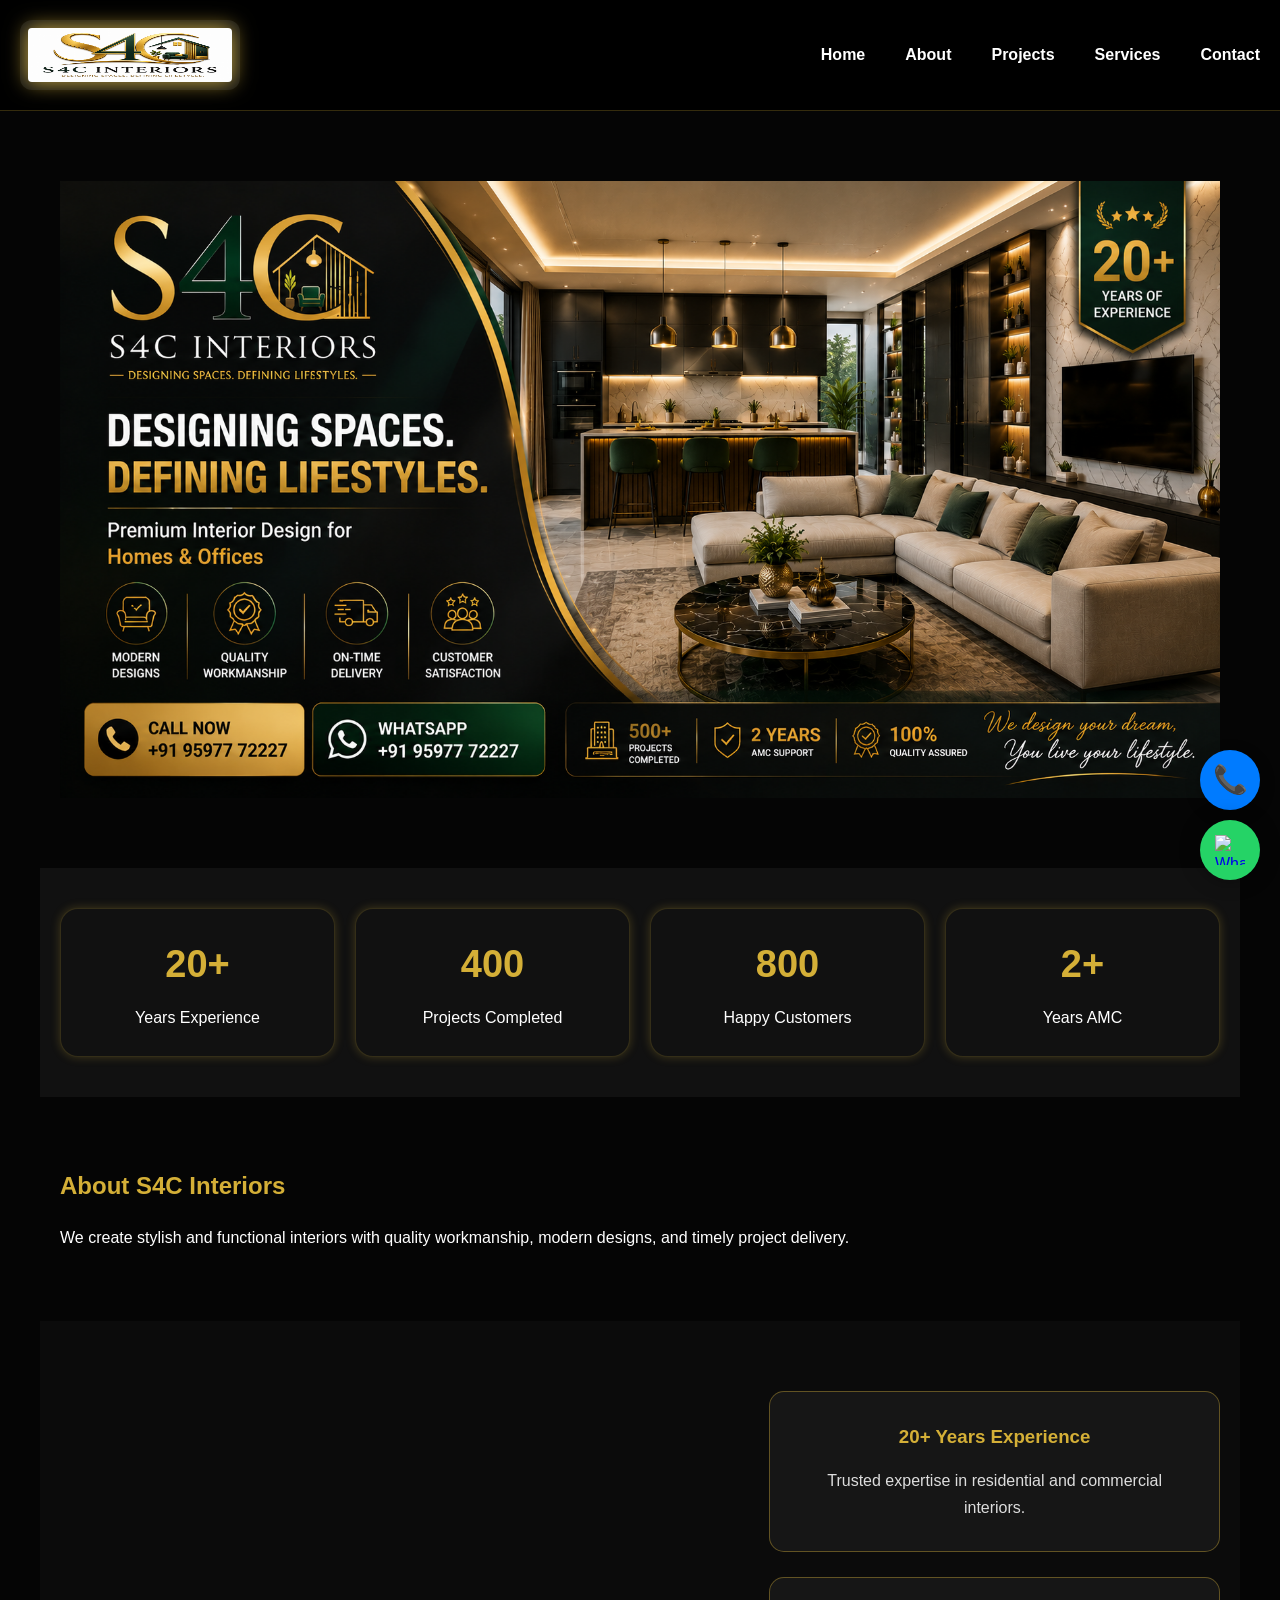
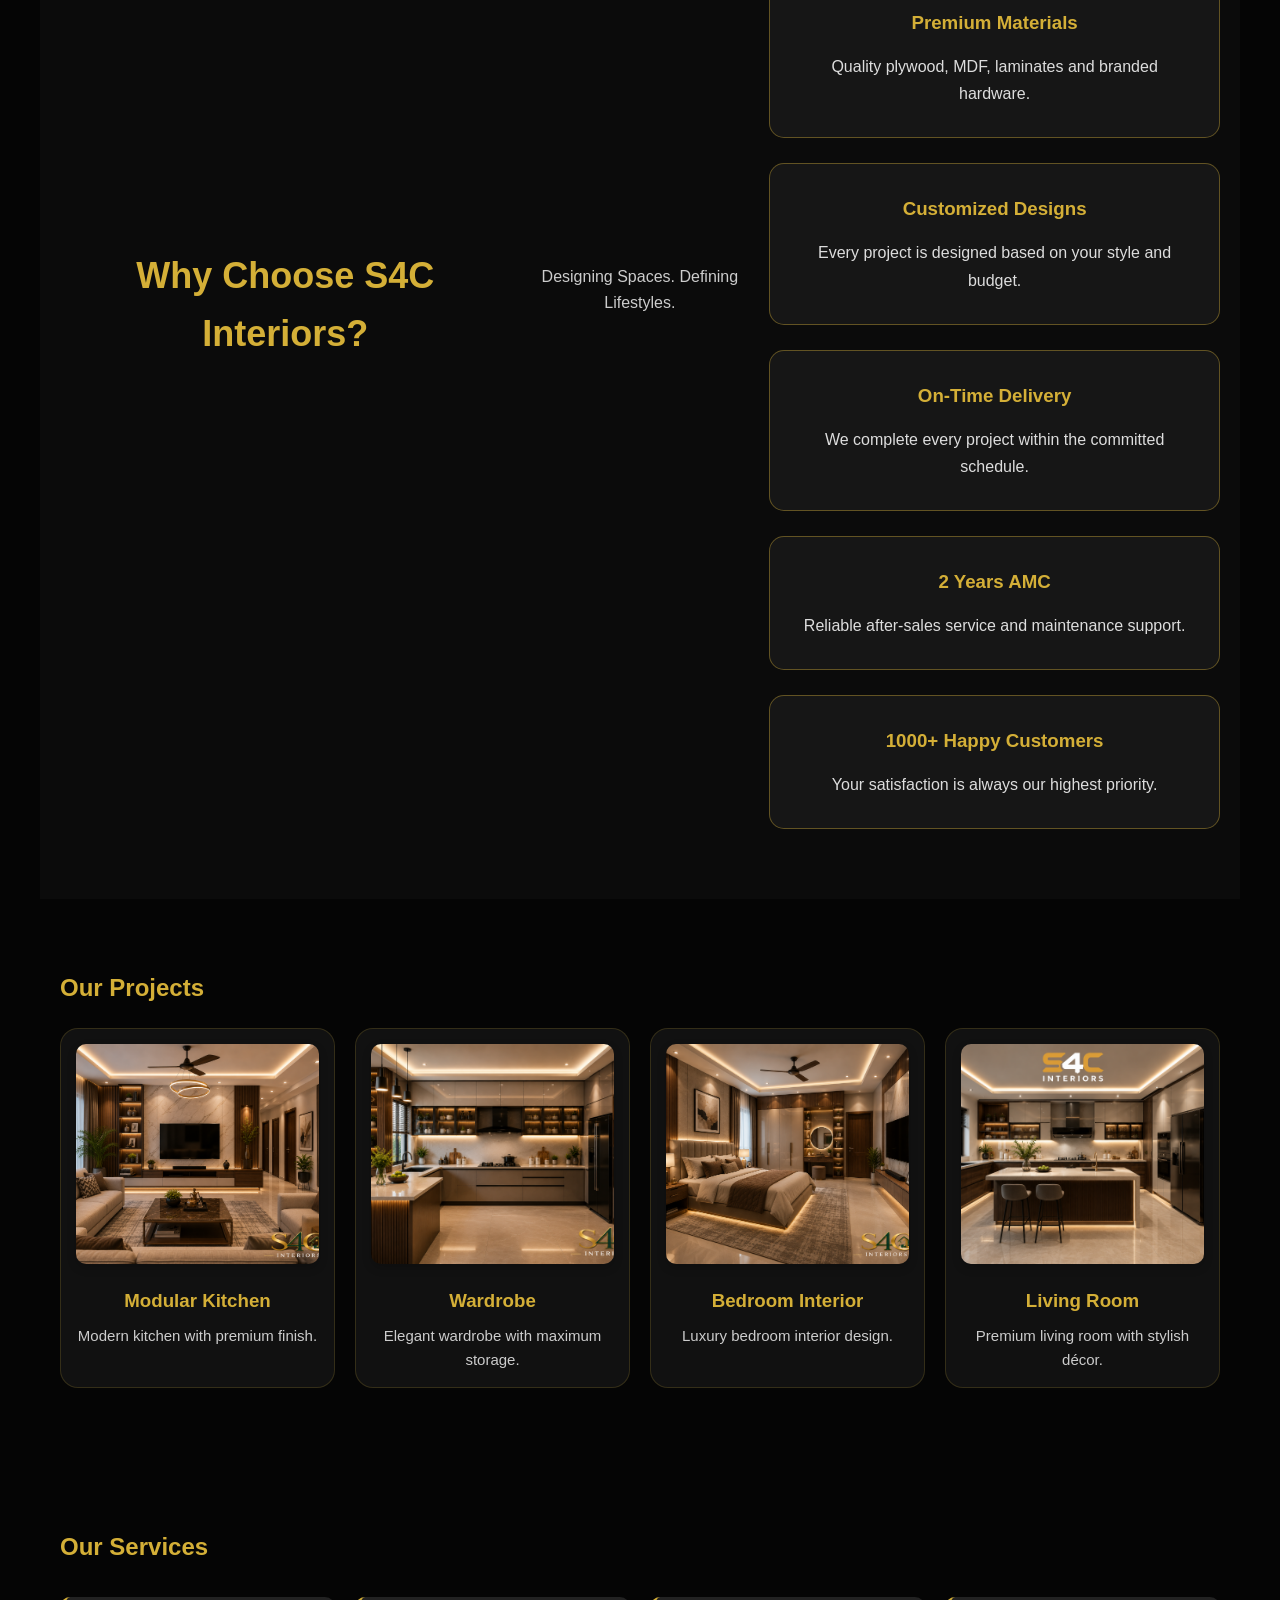
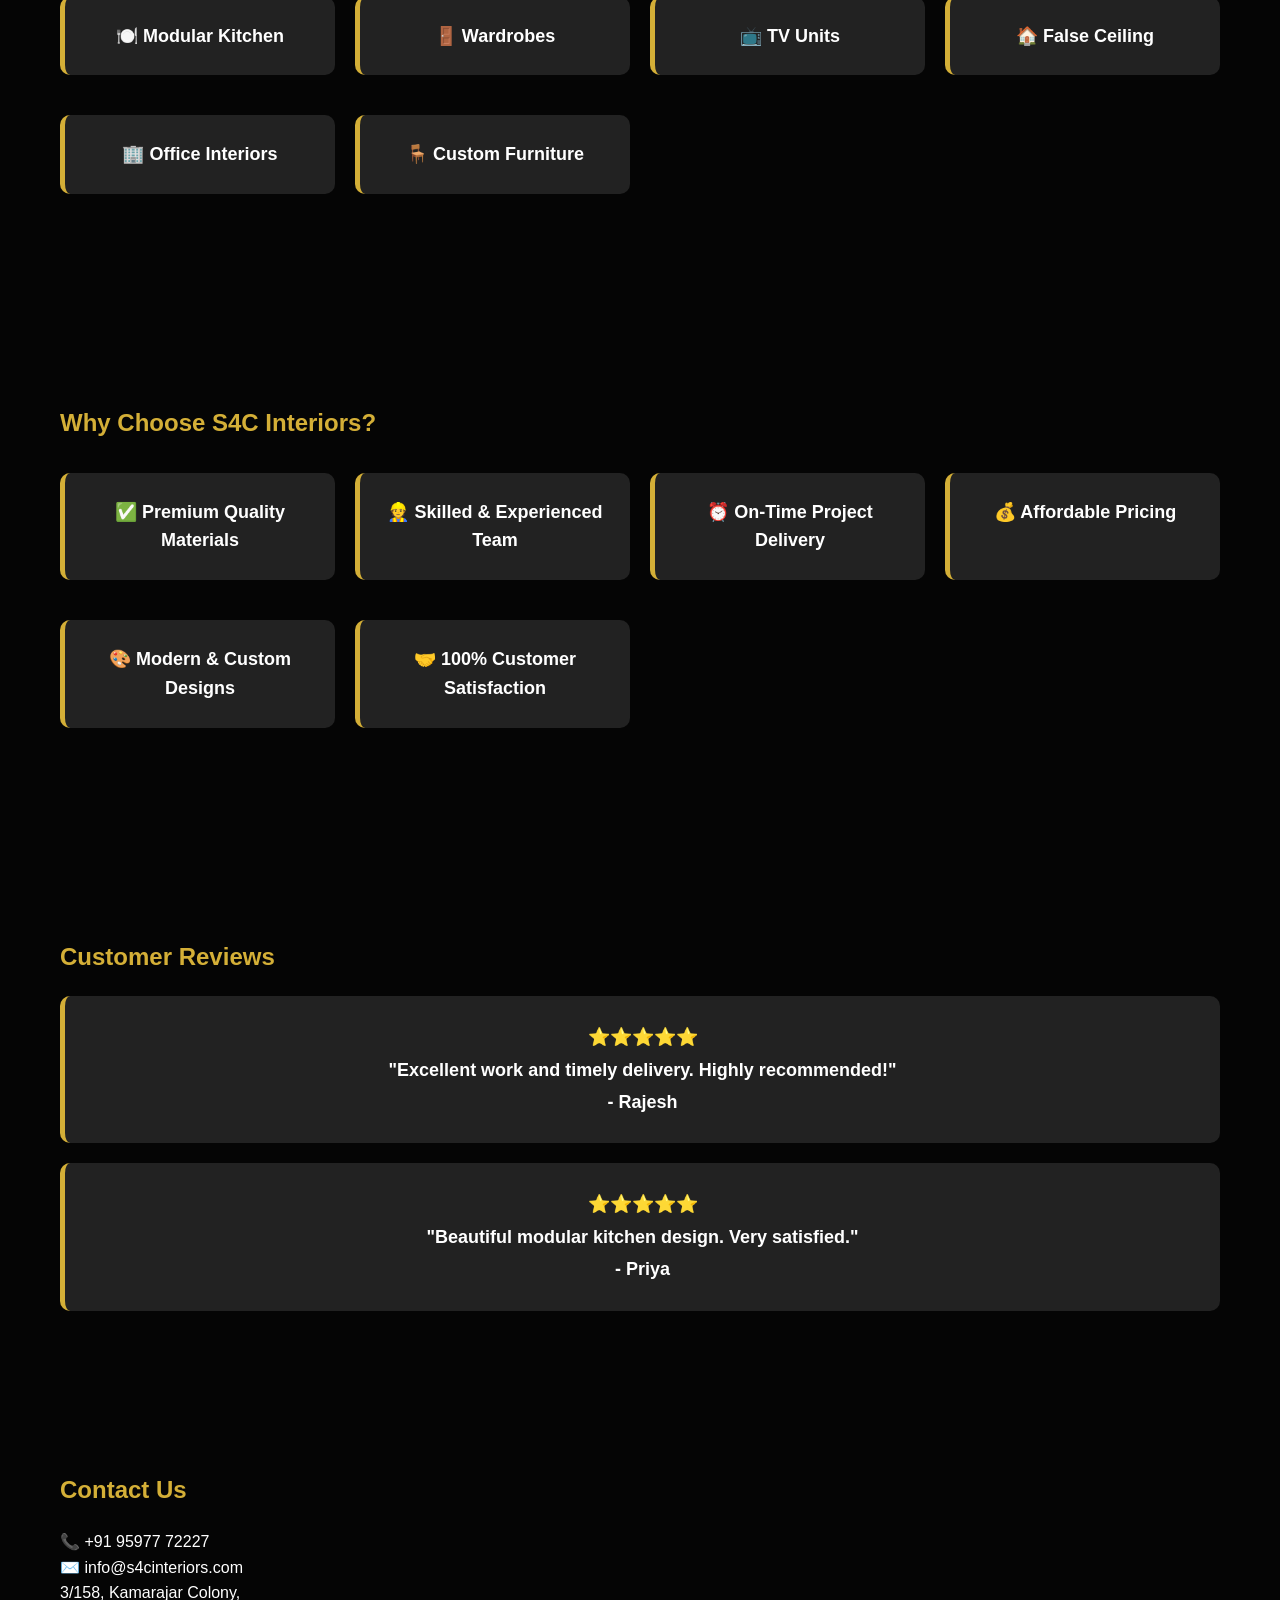
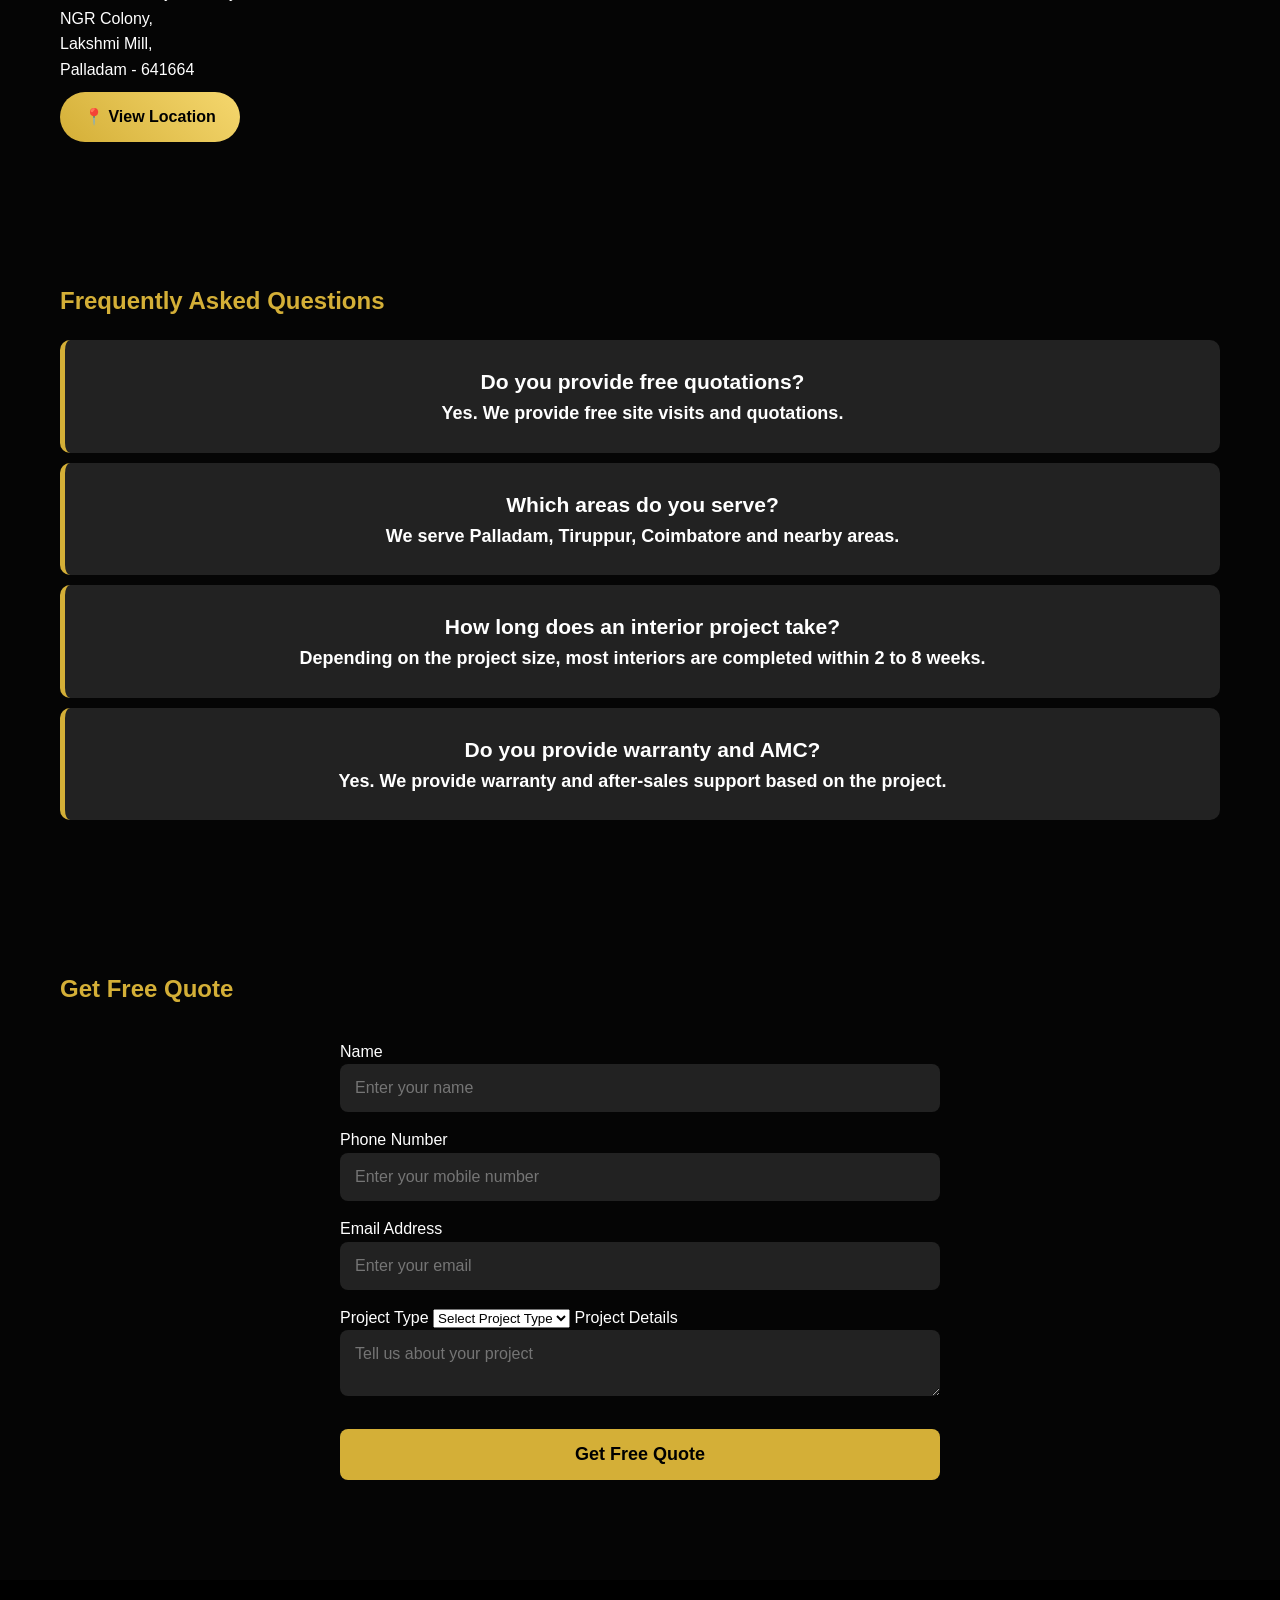
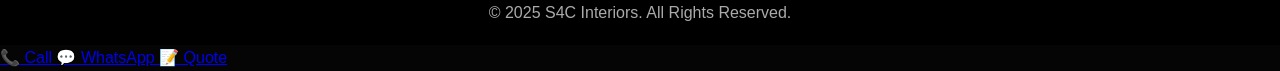
==== index.html @ fc5a58e4 "Update index.html" ====
<!DOCTYPE html>
<html lang="en">
<head>
  <meta charset="UTF-8">
  <meta name="viewport" content="width=device-width, initial-scale=1.0">
  <title>S4C Interiors</title>
  <link rel="stylesheet" href="style.css">
  <!-- Google tag (gtag.js) -->
<script async src="https://www.googletagmanager.com/gtag/js?id=G-32JSJ0N8DE"></script>
<script>
  window.dataLayer = window.dataLayer || [];
  function gtag(){dataLayer.push(arguments);}
  gtag('js', new Date());

  gtag('config', 'G-32JSJ0N8DE');
</script>
  <script type="application/ld+json">
{
  "@context": "https://schema.org",
  "@type": "LocalBusiness",
  "name": "S4C Interiors",
  "url": "https://s4cinteriors.com",
  "logo": "https://s4cinteriors.com/logo.png",
  "image": "https://s4cinteriors.com/logo.png",
  "telephone": "+91-9597772227",
  "email": "info@s4cinteriors.com",
  "address": {
    "@type": "PostalAddress",
    "streetAddress": "3/158, Kamarajar Colony, NGR Colony, Lakshmi Mill",
    "addressLocality": "Palladam",
    "postalCode": "641664",
    "addressCountry": "IN"
  },
  "areaServed": "Tamil Nadu",
  "priceRange": "₹₹"
}
  </script>
  <script type="application/ld+json">
{
  "@context":"https://schema.org",
  "@type":"FAQPage",
  "mainEntity":[
    {
      "@type":"Question",
      "name":"Do you provide free quotations?",
      "acceptedAnswer":{
        "@type":"Answer",
        "text":"Yes. We provide free site visits and quotations."
      }
    },
    {
      "@type":"Question",
      "name":"Which areas do you serve?",
      "acceptedAnswer":{
        "@type":"Answer",
        "text":"We serve Palladam, Tiruppur, Coimbatore and nearby areas."
      }
    },
    {
      "@type":"Question",
      "name":"How long does an interior project take?",
      "acceptedAnswer":{
        "@type":"Answer",
        "text":"Most interior projects are completed within 2 to 8 weeks depending on the scope."
      }
    },
    {
      "@type":"Question",
      "name":"Do you provide warranty and AMC?",
      "acceptedAnswer":{
        "@type":"Answer",
        "text":"Yes. We provide warranty and after-sales support based on the project."
      }
    }
  ]
}
  </script>
</head>

<body>
  <div id="loader">
    <img src="logo.png" alt="S4C Interiors Logo">
  </div>
  <header>
<div class="container">
    <img src="logo.png" alt="S4C Interiors Logo" class="logo">

    <div class="menu-toggle" onclick="toggleMenu()">
        ☰
    </div>

    <nav class="navbar">
        <a href="#home">Home</a>
        <a href="#about">About</a>
        <a href="#projects">Projects</a>
        <a href="#services">Services</a>
        <a href="#contact">Contact</a>
    </nav>
</div>
  </header>


<section class="hero-slider">

<div class="slides fade">
<img src="hero1.png" alt="Luxury Living Room">
</div>

<div class="slides fade">
<img src="hero2.png" alt="Modern Kitchen">
</div>

<div class="slides fade">
<img src="hero3.png" alt="Bedroom Interior">
</div>

<div class="slides fade">
<img src="hero4.png" alt="Office Interior">
</div>

</section>
  <section class="stats">

<div class="stat-box">
<h2 class="counter" data-target="20">0</h2>
<p>Years Experience</p>
</div>

<div class="stat-box">
<h2 class="counter" data-target="500">0</h2>
<p>Projects Completed</p>
</div>

<div class="stat-box">
<h2 class="counter" data-target="1000">0</h2>
<p>Happy Customers</p>
</div>

<div class="stat-box">
<h2 class="counter" data-target="2">0</h2>
<p>Years AMC</p>
</div>

</section>
<section id="about">
  <h2>About S4C Interiors</h2>

  <p>
    We create stylish and functional interiors with quality workmanship,
    modern designs, and timely project delivery.
  </p>
</section>
    <section class="why-choose">
    <div class="container">
        <h2>Why Choose S4C Interiors?</h2>
        <p class="subtitle">
            Designing Spaces. Defining Lifestyles.
        </p>

        <div class="features">

            <div class="feature-box">
                <h3>20+ Years Experience</h3>
                <p>Trusted expertise in residential and commercial interiors.</p>
            </div>

            <div class="feature-box">
                <h3>Premium Materials</h3>
                <p>Quality plywood, MDF, laminates and branded hardware.</p>
            </div>

            <div class="feature-box">
                <h3>Customized Designs</h3>
                <p>Every project is designed based on your style and budget.</p>
            </div>

            <div class="feature-box">
                <h3>On-Time Delivery</h3>
                <p>We complete every project within the committed schedule.</p>
            </div>

            <div class="feature-box">
                <h3>2 Years AMC</h3>
                <p>Reliable after-sales service and maintenance support.</p>
            </div>

            <div class="feature-box">
                <h3>1000+ Happy Customers</h3>
                <p>Your satisfaction is always our highest priority.</p>
            </div>

        </div>
    </div>
    </section>
  <section id="projects">
    <h2>Our Projects</h2>

    <div class="gallery">

        <div class="project-card">
            <img src="project1.png" alt="Modular Kitchen">
            <h3>Modular Kitchen</h3>
            <p>Modern kitchen with premium finish.</p>
        </div>

        <div class="project-card">
            <img src="project2.png" alt="Wardrobe">
            <h3>Wardrobe</h3>
            <p>Elegant wardrobe with maximum storage.</p>
        </div>

        <div class="project-card">
            <img src="project3.png" alt="Bedroom Interior">
            <h3>Bedroom Interior</h3>
            <p>Luxury bedroom interior design.</p>
        </div>

        <div class="project-card">
            <img src="project4.png" alt="Living Room">
            <h3>Living Room</h3>
            <p>Premium living room with stylish décor.</p>
        </div>

    </div>
</section>
  
<section id="services">
  <h2>Our Services</h2>

  <div class="services-grid">
    <div class="card">🍽️ Modular Kitchen</div>
    <div class="card">🚪 Wardrobes</div>
    <div class="card">📺 TV Units</div>
    <div class="card">🏠 False Ceiling</div>
    <div class="card">🏢 Office Interiors</div>
    <div class="card">🪑 Custom Furniture</div>
  </div>
</section>

  <section id="why-us">
<h2>Why Choose S4C Interiors?</h2>
  <div class="services-grid">
    <div class="card">✅ Premium Quality Materials</div>
    <div class="card">👷 Skilled & Experienced Team</div>
    <div class="card">⏰ On-Time Project Delivery</div>
    <div class="card">💰 Affordable Pricing</div>
    <div class="card">🎨 Modern & Custom Designs</div>
    <div class="card">🤝 100% Customer Satisfaction</div>
  </div>
</section>

<section id="reviews">
  <h2>Customer Reviews</h2>

  <div class="card">
    ⭐⭐⭐⭐⭐<br>
    "Excellent work and timely delivery. Highly recommended!"<br>
    <b>- Rajesh</b>
  </div>

  <div class="card">
    ⭐⭐⭐⭐⭐<br>
    "Beautiful modular kitchen design. Very satisfied."<br>
    <b>- Priya</b>
  </div>
</section>

<section id="contact">
  <h2>Contact Us</h2>

  <p>📞 +91 95977 72227</p>
  <p>✉️ info@s4cinteriors.com</p>
  <p>
    3/158, Kamarajar Colony,<br>
    NGR Colony,<br>
    Lakshmi Mill,<br>
    Palladam - 641664
  </p>
  <a href="https://maps.google.com/?q=3/158,Kamarajar Colony,NGR Colony,Lakshmi Mill,Palladam" class="btn">📍 View Location</a>
</section>
  <section id="faq">
    <h2>Frequently Asked Questions</h2>

    <div class="card">
        <h3>Do you provide free quotations?</h3>
        <p>Yes. We provide free site visits and quotations.</p>
    </div>

    <div class="card">
        <h3>Which areas do you serve?</h3>
        <p>We serve Palladam, Tiruppur, Coimbatore and nearby areas.</p>
    </div>

    <div class="card">
        <h3>How long does an interior project take?</h3>
        <p>Depending on the project size, most interiors are completed within 2 to 8 weeks.</p>
    </div>

    <div class="card">
        <h3>Do you provide warranty and AMC?</h3>
        <p>Yes. We provide warranty and after-sales support based on the project.</p>
    </div>
  </section>
<section id="quote">
    <h2>Get Free Quote</h2>
    <form id="quoteForm" action="https://formsubmit.co/info@s4cinteriors.com" method="POST" class="contact-form">
        <label for="name">Name</label>
<input type="text" id="name" name="Your Name"
placeholder="Enter your name" required>

<label for="phone">Phone Number</label>
<input type="tel" id="phone" name="Mobile Number"
placeholder="Enter your mobile number" required>
<label for="email">Email Address</label>
<input type="email" id="email" name="Email Address"
placeholder="Enter your email">

<label for="project">Project Type</label>
<select id="project" name="Project Type" required>
    <option value="">Select Project Type</option>
    <option>Modular Kitchen</option>
    <option>Bedroom Interior</option>
    <option>Living Room</option>
    <option>Wardrobe</option>
    <option>Office Interior</option>
    <option>Full Home Interior</option>
</select>

<label for="message">Project Details</label>
<textarea id="message"
name="Message"
placeholder="Tell us about your project"
required></textarea>

        <button type="submit" class="btn">Get Free Quote</button>
    <p id="successMsg" style="display:none;color:#4CAF50;font-weight:bold;margin-top:15px;">
✅ Thank you! Your enquiry has been sent successfully.
    </p>  
<input type="hidden" name="_subject" value="New Quote Request from S4C Interiors Website">
<input type="hidden" name="_captcha" value="false">
<input type="hidden" name="_template" value="table">
      <input type="hidden" name="_next" value="https://s4cinteriors.com/?success=true#quote">
   </form>
</section>
<footer>
  <p>© 2025 S4C Interiors. All Rights Reserved.</p>
</footer>
<a href="tel:+919597772227" class="call-float" aria-label="Call S4C Interiors">
    📞
</a>
  <!-- WhatsApp Floating Button -->
<a href="https://wa.me/919597772227" class="whatsapp-float" target="_blank">
    <img src="https://cdn.jsdelivr.net/gh/simple-icons/simple-icons/icons/whatsapp.svg" width="28" height="28" alt="WhatsApp">
</a>

<!-- Scroll To Top -->
<button id="topBtn" onclick="topFunction()">↑</button>

<script>
window.onscroll = function () {
    const btn = document.getElementById("topBtn");
    if (document.body.scrollTop > 300 || document.documentElement.scrollTop > 300) {
        btn.style.display = "block";
    } else {
        btn.style.display = "none";
    }
};

function topFunction() {
    window.scrollTo({
        top: 0,
        behavior: "smooth"
    });
}
</script>
  <div class="bottom-bar">

  <a href="tel:+919597772227" class="call-btn">
    📞 Call
  </a>

  <a href="https://wa.me/919597772227" target="_blank" class="wa-btn">
    💬 WhatsApp
  </a>

  <a href="#quote" class="quote-btn">
    📝 Quote
  </a>

  </div>
<script src="script.js"></script>
</body>
</html>
---- style.css ----
*{
    margin:0;
    padding:0;
    box-sizing:border-box;
    font-family:Arial,sans-serif;
}

body{
    background:#111;
    color:#fff;
    line-height:1.6;
}

header{
    background:#000;
    padding:20px;
    position:sticky;
    top:0;
}

.container{
    display:flex;
    justify-content:space-between;
    align-items:center;
}

nav a{
    color:#d4af37;
    text-decoration:none;
    margin-left:20px;
    font-weight:bold;
}

.hero{
    text-align:center;
    padding:100px 20px;
    background:linear-gradient(rgba(0,0,0,.7),rgba(0,0,0,.7));
}

.hero h2{
    font-size:48px;
    color:#d4af37;
}

.hero p{
    margin:20px 0;
    font-size:20px;
}

.hero a{
    display:inline-block;
    background:#d4af37;
    color:#000;
    padding:12px 24px;
    margin:10px;
    border-radius:6px;
    text-decoration:none;
    font-weight:bold;
}

section{
    padding:60px 20px;
    max-width:1200px;
    margin:auto;
}

section h2{
    color:#d4af37;
    margin-bottom:20px;
}

footer{
    background:#000;
    color:#aaa;
    text-align:center;
    padding:20px;
}
.gallery{
    display:grid;
    grid-template-columns:repeat(auto-fit,minmax(250px,1fr));
    gap:20px;
    margin-top:20px;
}

.gallery img{
    width:100%;
    height:220px;
    object-fit:cover;
    border-radius:12px;
    box-shadow:0 4px 10px rgba(0,0,0,.2);
    transition:0.3s;
}

.gallery img:hover{
    transform:scale(1.05);
}
.logo{
    width:220px;
    height:auto;
    }
.gallery img{
    width:100%;
    height:250px;
    object-fit:cover;
    border-radius:12px;
}
.card{
    background:#222;
    color:#fff;
    padding:20px;
    margin:10px 0;
    border-left:4px solid gold;
    border-radius:8px;
}
.hero-banner{
    width:100%;
    max-height:500px;
    object-fit:cover;
    border-radius:15px;
    margin-bottom:30px;
    box-shadow:0 8px 25px rgba(0,0,0,0.4);
}
.services-grid{
    display:grid;
    grid-template-columns:repeat(auto-fit,minmax(250px,1fr));
    gap:20px;
    margin-top:20px;
}

.card{
    background:#222;
    color:#fff;
    padding:25px;
    border-radius:10px;
    border-left:5px solid #d4af37;
    text-align:center;
    font-size:18px;
    font-weight:bold;
    transition:0.3s;
}

.card:hover{
    background:#d4af37;
    color:#000;
    transform:translateY(-5px);
}
#why-us,
#reviews{
    margin-top:60px;
}

#reviews .card{
    margin-bottom:20px;
    line-height:1.8;
    }
.btn{
    display:inline-block;
    background:#d4af37;
    color:#000;
    padding:12px 24px;
    text-decoration:none;
    border-radius:6px;
    font-weight:bold;
    margin-top:10px;
}

.btn:hover{
    background:#f1c75b;
    }
.project-card{
    background:#222;
    border-radius:12px;
    overflow:hidden;
    text-align:center;
    padding:15px;
    color:#fff;
    transition:0.3s;
}

.project-card:hover{
    transform:translateY(-5px);
}

.project-card img{
    width:100%;
    height:220px;
    object-fit:cover;
    border-radius:10px;
}

.project-card h3{
    color:#d4af37;
    margin:15px 0 8px;
}

.project-card p{
    color:#ccc;
    font-size:15px;
    }
.menu-toggle{
    display:none;
    font-size:30px;
    color:#d4af37;
    cursor:pointer;
}

.navbar{
    display:flex;
    gap:20px;
}

@media (max-width:768px){

    .menu-toggle{
        display:block;
    }

    .navbar{
        display:none;
        flex-direction:column;
        position:absolute;
        top:80px;
        right:20px;
        background:#111;
        padding:15px;
        border-radius:10px;
        width:200px;
    }

    .navbar.active{
        display:flex;
    }

    .navbar a{
        margin:10px 0;
    }
    }
.whatsapp-float{
    position:fixed;
    bottom:20px;
    right:20px;
    width:60px;
    height:60px;
    background:#25D366;
    border-radius:50%;
    display:flex;
    justify-content:center;
    align-items:center;
    box-shadow:0 4px 12px rgba(0,0,0,.4);
    z-index:9999;
    transition:.3s;
}

.whatsapp-float img{
    width:30px;
    height:30px;
    display:block;
}

.whatsapp-float:hover{
    transform:scale(1.1);
    }
.contact-form{
    max-width:600px;
    margin:30px auto;
}

.contact-form input,
.contact-form textarea{
    width:100%;
    padding:15px;
    margin-bottom:15px;
    border:none;
    border-radius:8px;
    background:#222;
    color:#fff;
    font-size:16px;
}

.contact-form input:focus,
.contact-form textarea:focus{
    outline:2px solid #d4af37;
}

.contact-form button{
    width:100%;
    padding:15px;
    background:#d4af37;
    color:#000;
    border:none;
    border-radius:8px;
    font-size:18px;
    font-weight:bold;
    cursor:pointer;
    margin-top:10px;
}
.hero-slider{
width:100%;
overflow:hidden;
position:relative;
}

.slides{
display:none;
}

.slides img{
width:100%;
height:auto;
display:block;
}

.fade{
animation:fade 1s;
}

@keyframes fade{
from{opacity:.4;}
to{opacity:1;}
    }
.stats{
display:grid;
grid-template-columns:repeat(auto-fit,minmax(150px,1fr));
gap:20px;
padding:40px 20px;
background:#111;
text-align:center;
}

.stat-box{
background:#1b1b1b;
padding:25px;
border-radius:12px;
box-shadow:0 0 10px rgba(212,175,55,.25);
}

.stat-box h2{
color:#d4af37;
font-size:38px;
margin:0;
}

.stat-box p{
color:#fff;
margin-top:10px;
font-size:16px;
}
/* ===== S4C PREMIUM V2 ===== */

:root{
  --gold:#d4af37;
  --gold2:#f5d76e;
  --dark:#050505;
  --card:#111111;
  --text:#ffffff;
}

html{
  scroll-behavior:smooth;
}

body{
  background:var(--dark);
  color:var(--text);
  overflow-x:hidden;
}

/* Header */

header{
  position:sticky;
  top:0;
  z-index:1000;
  background:rgba(0,0,0,.85);
  backdrop-filter:blur(12px);
  border-bottom:1px solid rgba(212,175,55,.25);
}

/* Logo */

.logo{
  height:70px;
  padding:8px;
  border-radius:12px;
  background:rgba(255,255,255,.08);
  filter:drop-shadow(0 0 10px rgba(212,175,55,.9));
  transition:.3s;
}

.logo:hover{
  transform:scale(1.05);
}

/* Navigation */

.navbar a{
  color:#fff;
  transition:.3s;
}

.navbar a:hover{
  color:var(--gold);
}

/* Sections */

section{
  padding:70px 20px;
}

/* Cards */

.stat-box,
.service-card,
.project-card{
  background:var(--card);
  border:1px solid rgba(212,175,55,.18);
  border-radius:18px;
  transition:.35s;
}

.stat-box:hover,
.service-card:hover,
.project-card:hover{
  transform:translateY(-8px);
  box-shadow:0 0 25px rgba(212,175,55,.35);
}

/* Buttons */

.btn{
  background:linear-gradient(45deg,var(--gold),var(--gold2));
  color:#000;
  border-radius:30px;
  font-weight:bold;
  transition:.3s;
}

.btn:hover{
  transform:scale(1.05);
}
/* WhatsApp Button */
.whatsapp-float{
position:fixed;
right:20px;
bottom:20px;
width:60px;
height:60px;
background:#25D366;
border-radius:50%;
display:flex;
align-items:center;
justify-content:center;
box-shadow:0 0 20px rgba(0,0,0,.4);
z-index:9999;
transition:.3s;
}

.whatsapp-float:hover{
transform:scale(1.1);
}

/* Scroll Button */
#topBtn{
display:none;
position:fixed;
left:20px;
bottom:20px;
width:50px;
height:50px;
border:none;
border-radius:50%;
background:#d4af37;
color:#000;
font-size:22px;
cursor:pointer;
z-index:9999;
}
/* Loading Screen */
#loader{
position:fixed;
top:0;
left:0;
width:100%;
height:100%;
background:#000;
display:flex;
justify-content:center;
align-items:center;
z-index:99999;
transition:opacity .8s ease;
}

#loader img{
width:220px;
animation:pulse 1.5s infinite;
}

@keyframes pulse{
0%{transform:scale(1);}
50%{transform:scale(1.08);}
100%{transform:scale(1);}
}

.loader-hide{
opacity:0;
visibility:hidden;
}
.why-choose{
    background:#0b0b0b;
    padding:70px 20px;
    color:#fff;
    text-align:center;
}

.why-choose h2{
    color:#d4af37;
    font-size:36px;
    margin-bottom:10px;
}

.subtitle{
    color:#ccc;
    margin-bottom:40px;
}

.features{
    display:grid;
    grid-template-columns:repeat(auto-fit,minmax(250px,1fr));
    gap:25px;
}

.feature-box{
    background:#161616;
    border:1px solid rgba(212,175,55,.4);
    border-radius:15px;
    padding:30px;
    transition:.3s;
}

.feature-box:hover{
    transform:translateY(-8px);
    border-color:#d4af37;
    box-shadow:0 0 20px rgba(212,175,55,.4);
}

.feature-box h3{
    color:#d4af37;
    margin-bottom:15px;
}

.feature-box p{
    color:#ddd;
    line-height:1.7;
}
/* Floating Call Button */
.call-float{
    position:fixed;
    right:20px;
    bottom:90px; /* WhatsApp button-க்கு மேலே */
    width:60px;
    height:60px;
    background:#007bff;
    color:#fff;
    border-radius:50%;
    display:flex;
    align-items:center;
    justify-content:center;
    text-decoration:none;
    font-size:28px;
    box-shadow:0 4px 15px rgba(0,0,0,.3);
    z-index:9999;
    transition:.3s;
}

.call-float:hover{
    transform:scale(1.1);
}
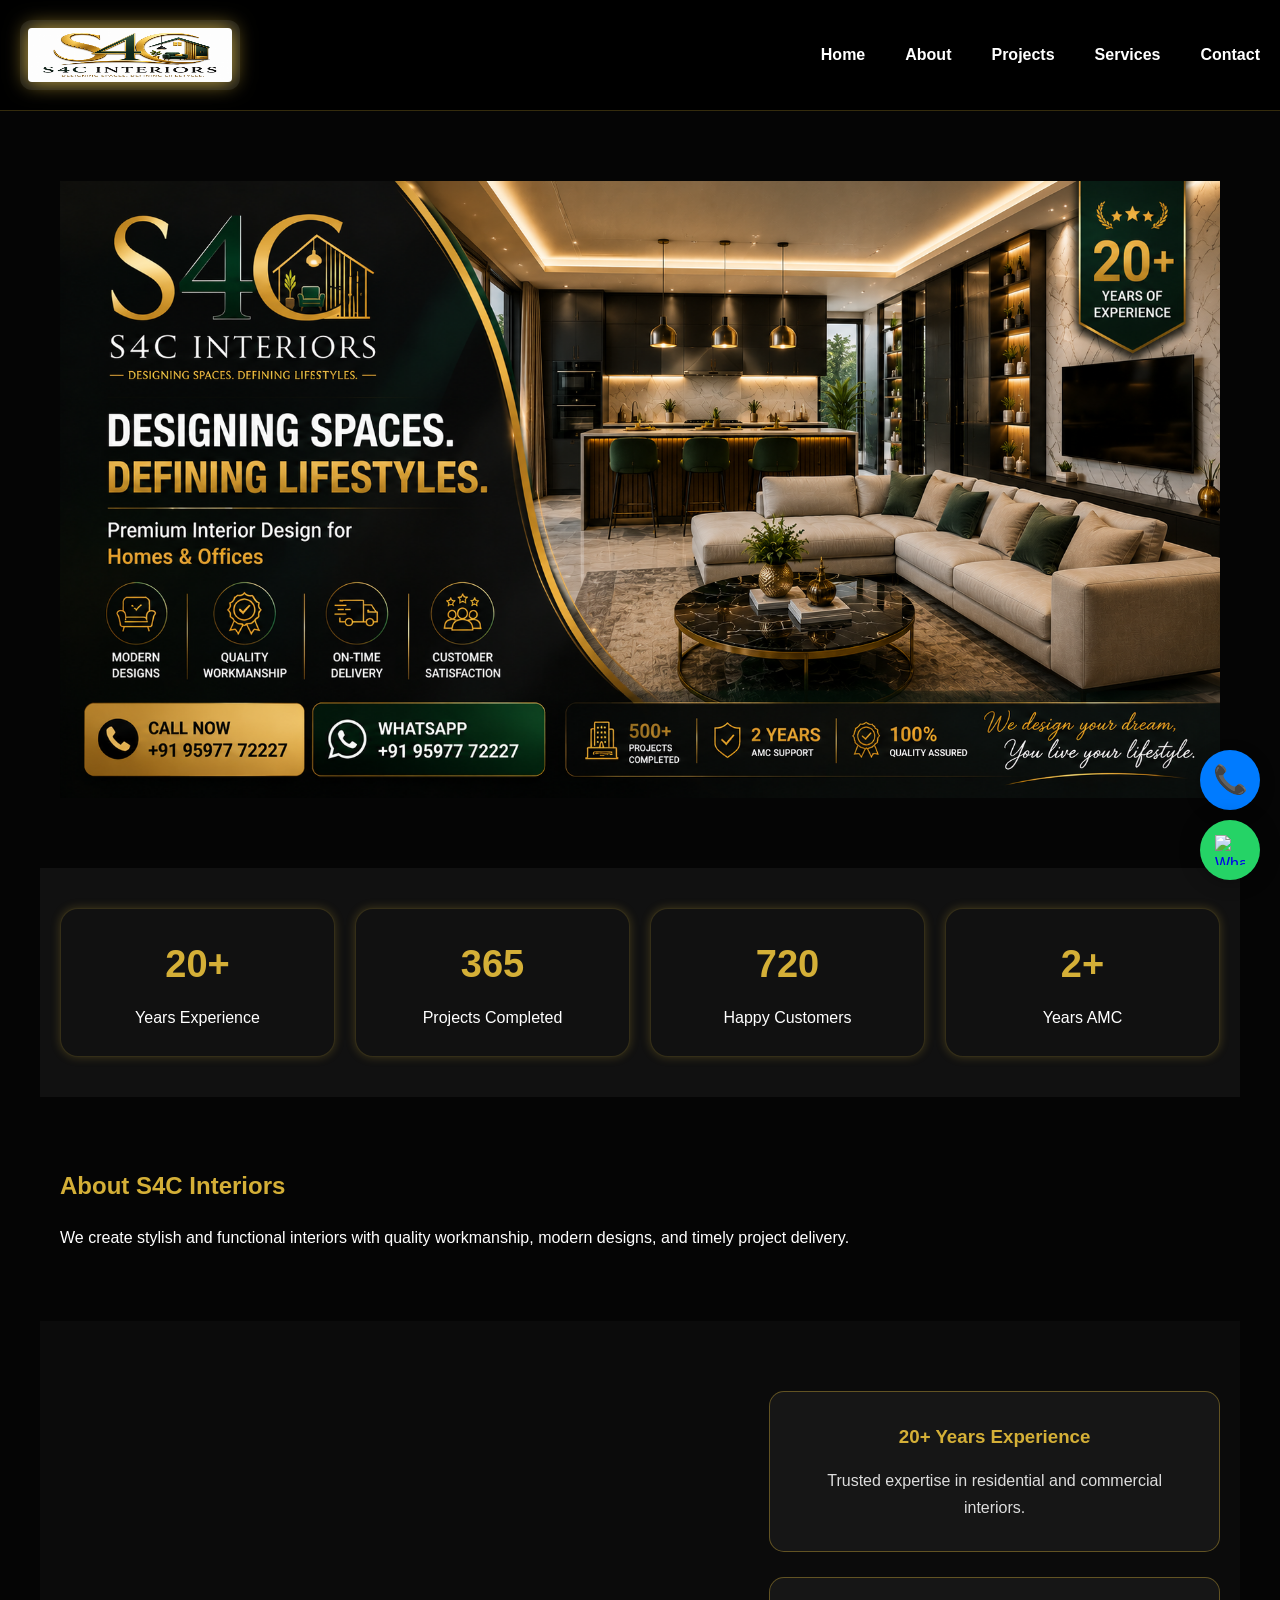
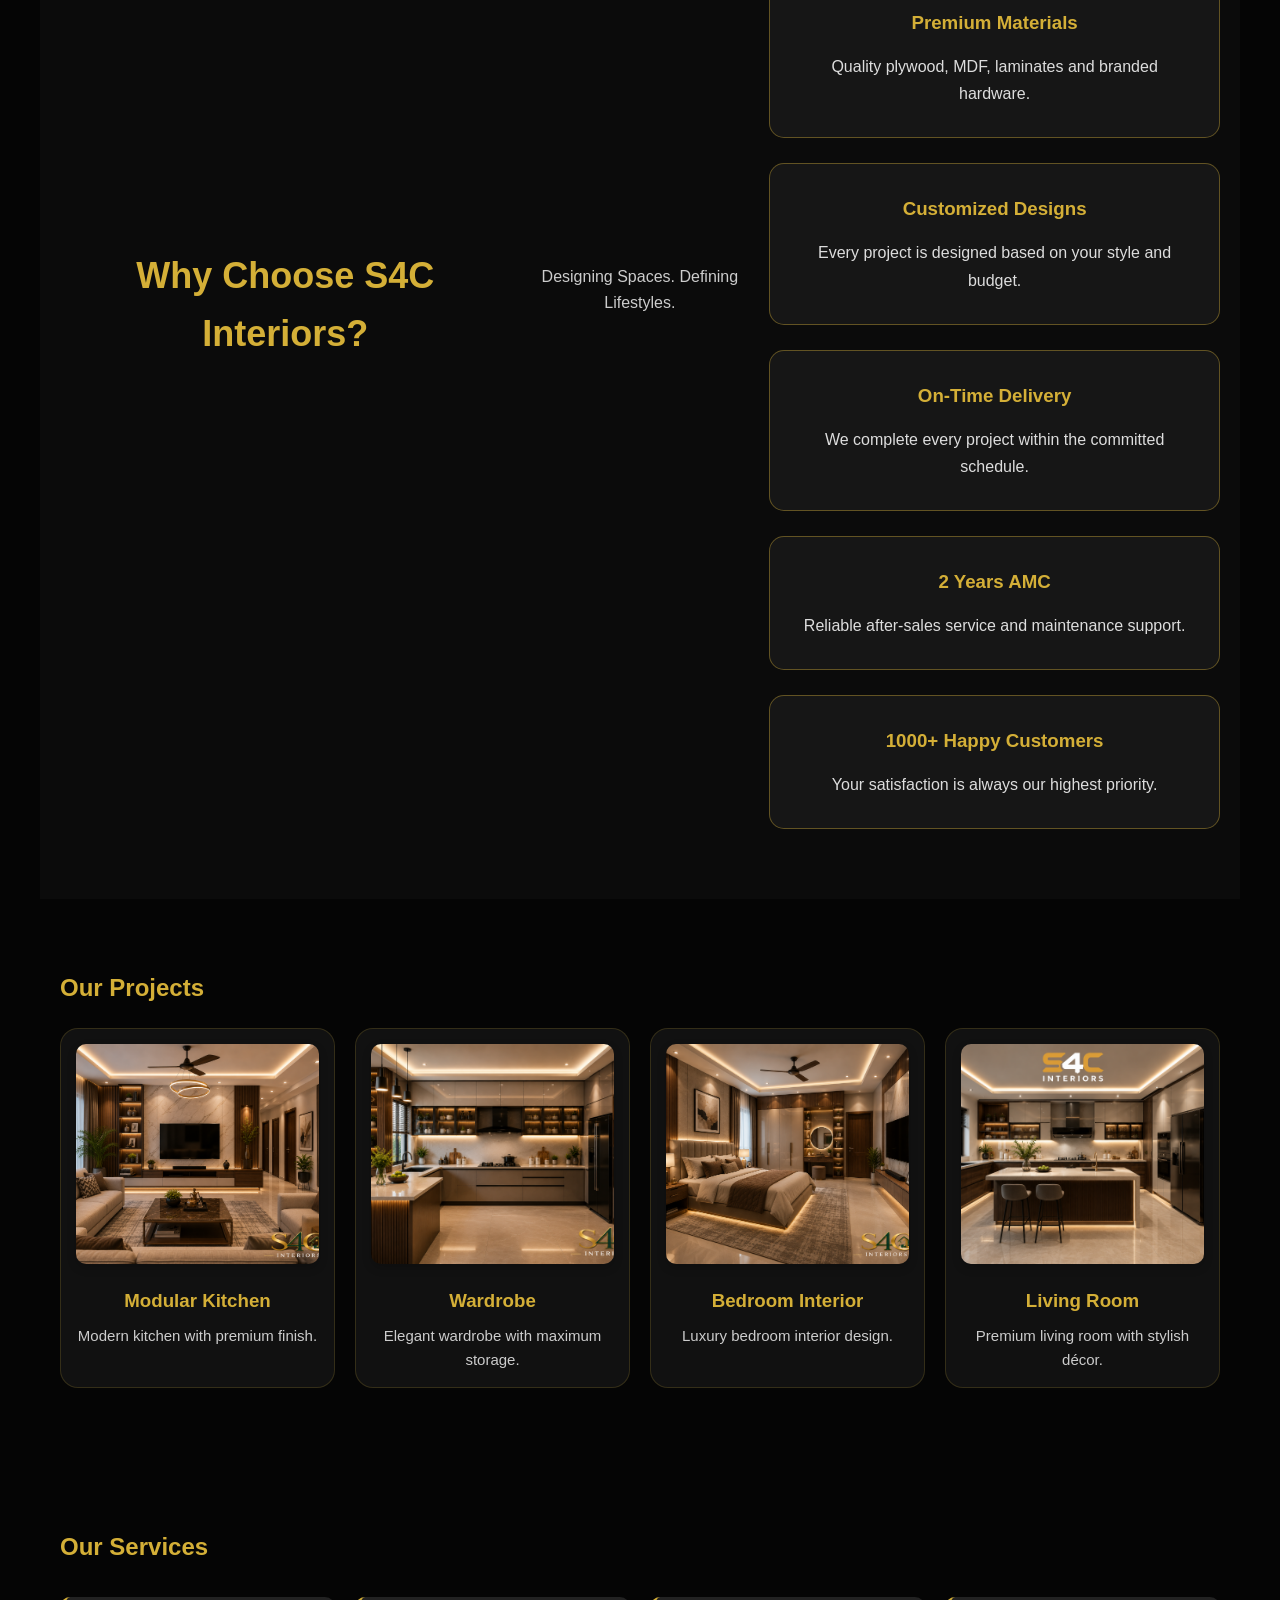
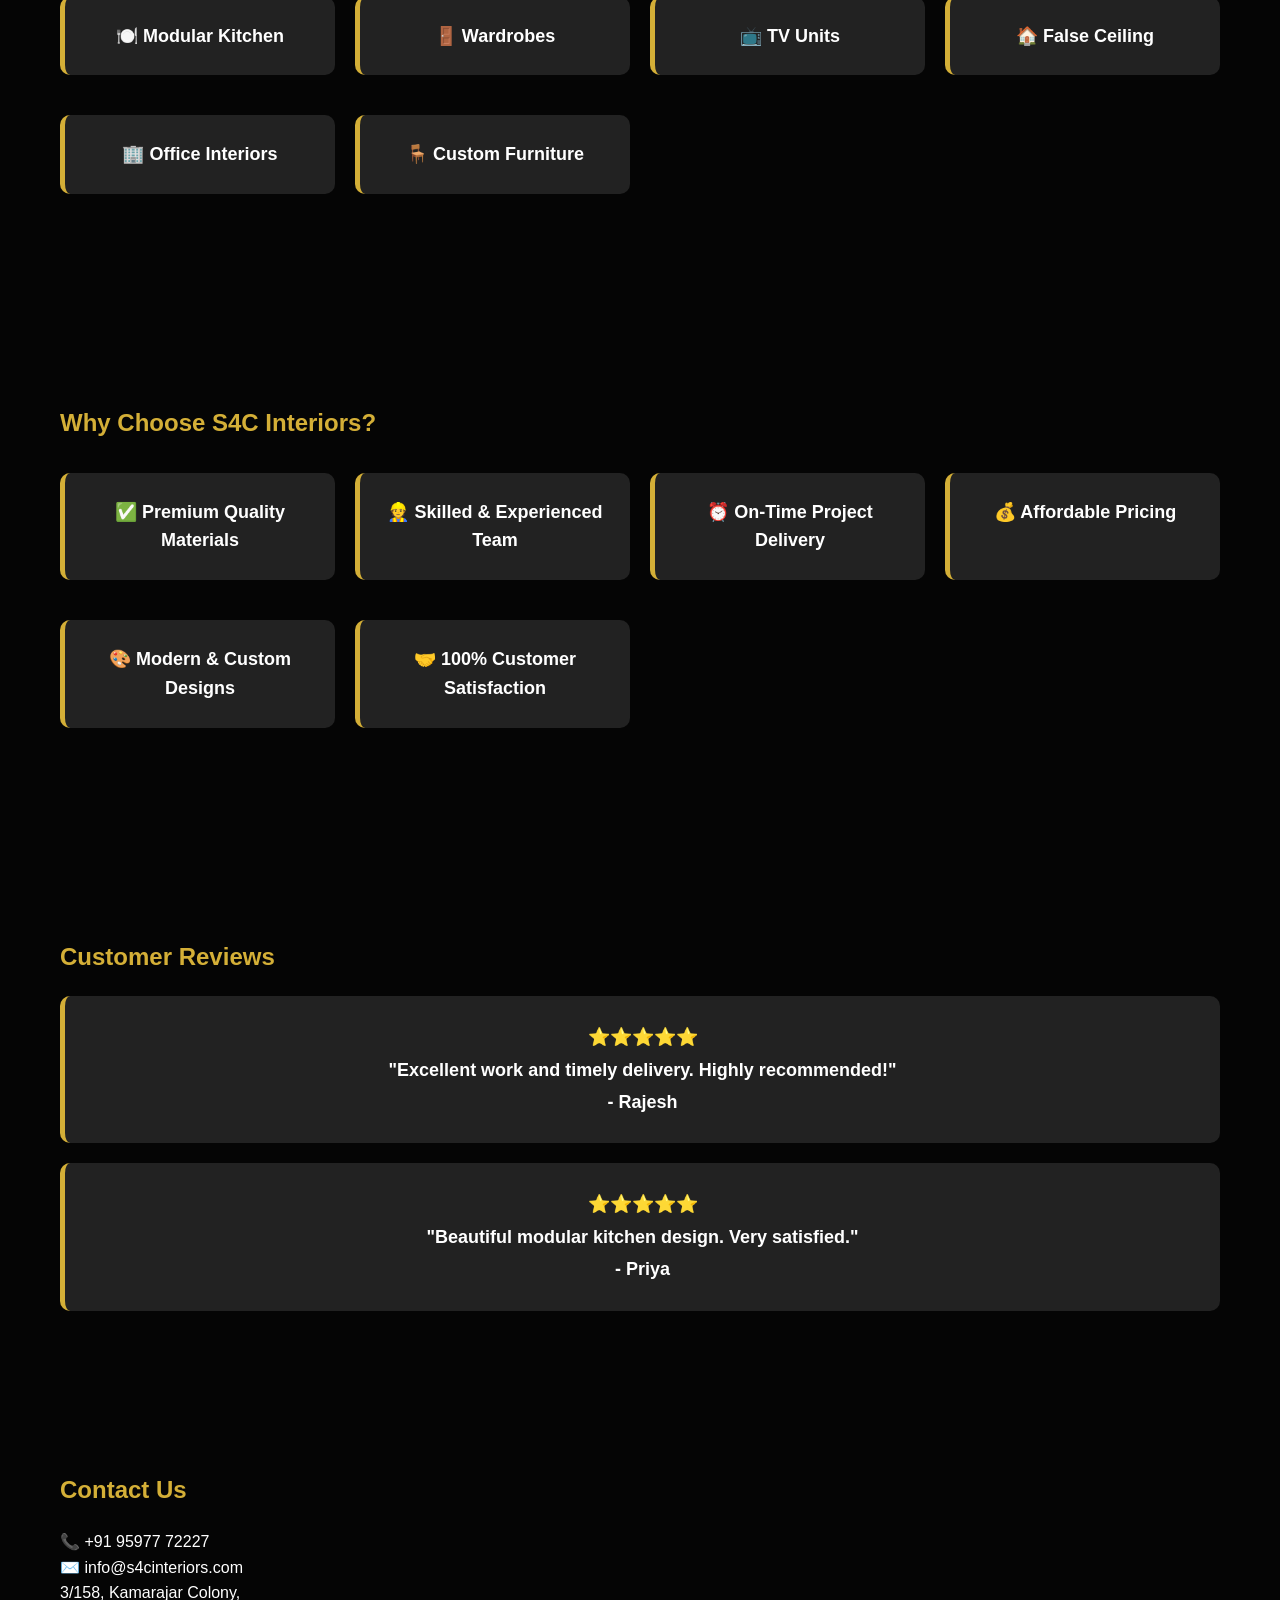
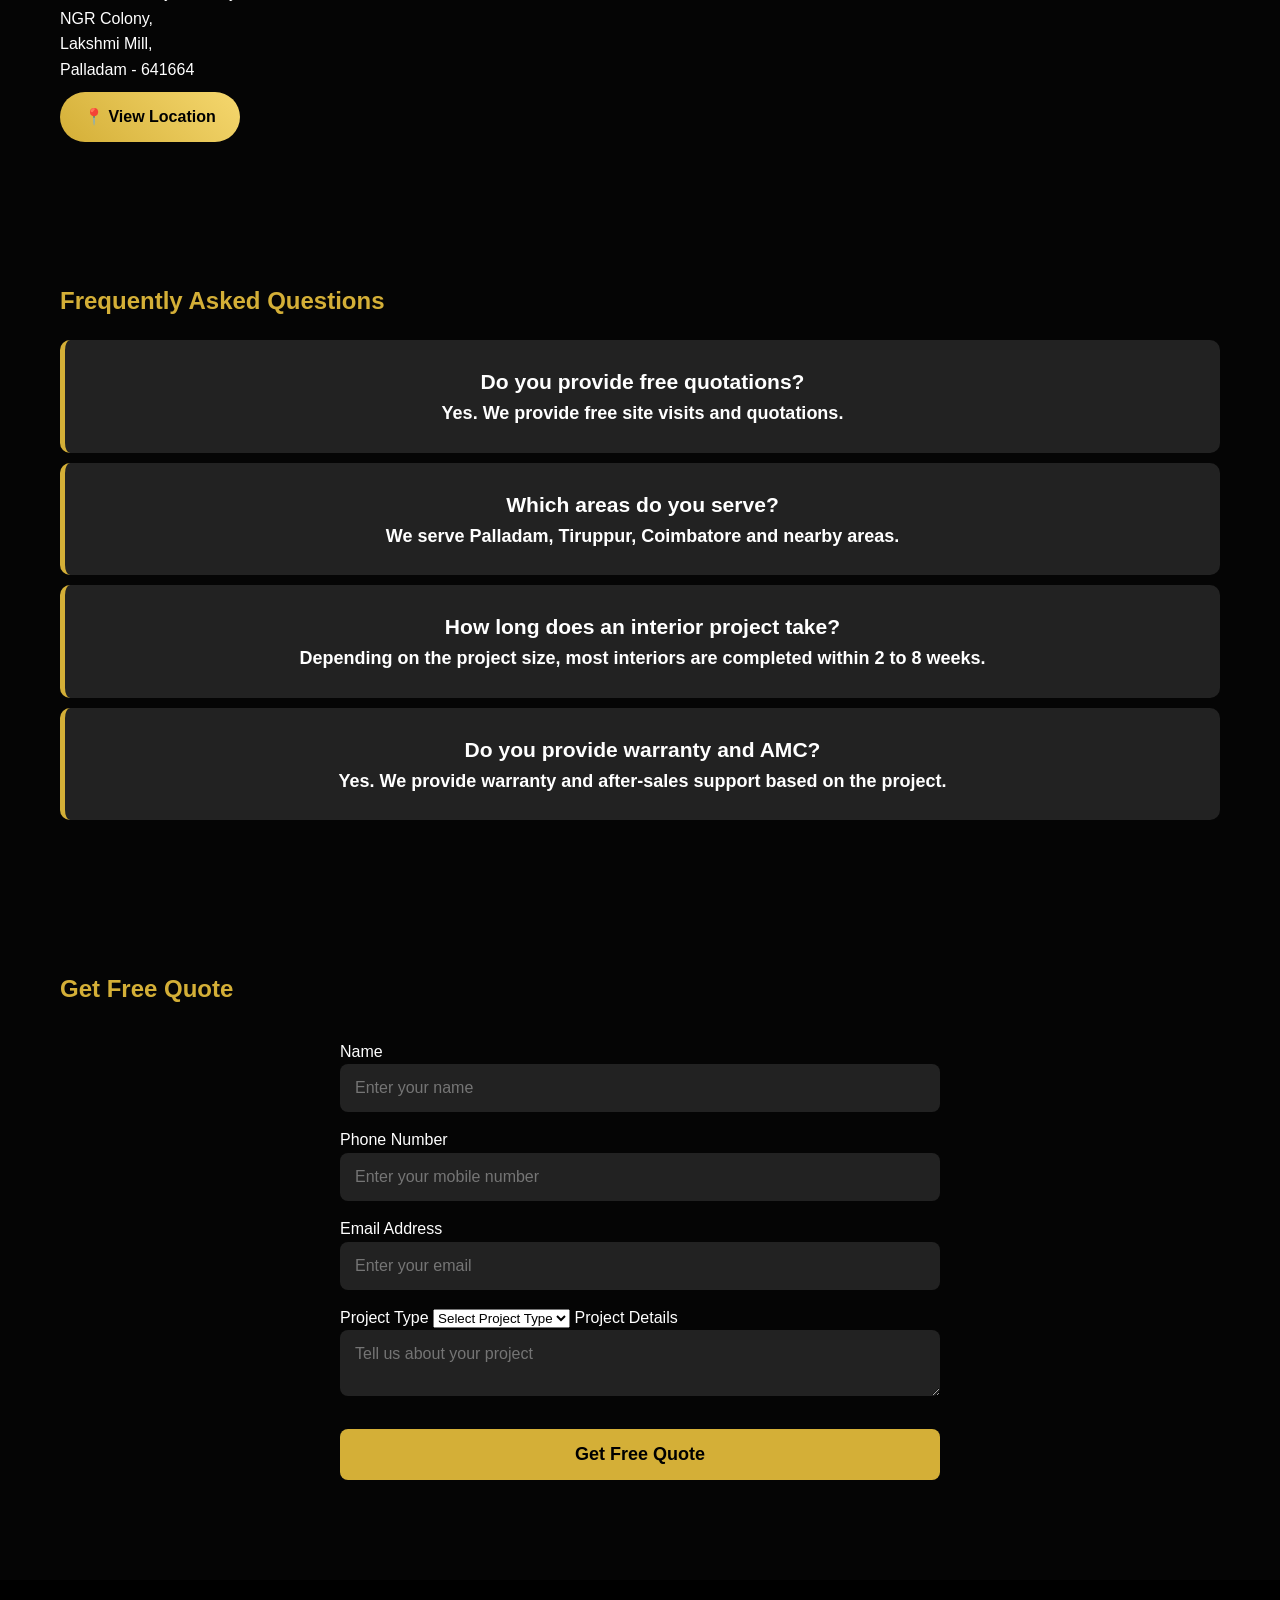
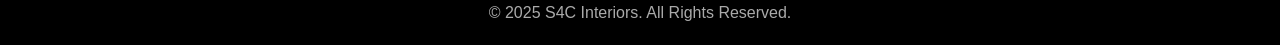
==== commit e79d3351: "Update index.html" ====
--- a/index.html
+++ b/index.html
@@ -374,21 +374,6 @@
     });
 }
 </script>
-  <div class="bottom-bar">
-
-  <a href="tel:+919597772227" class="call-btn">
-    📞 Call
-  </a>
-
-  <a href="https://wa.me/919597772227" target="_blank" class="wa-btn">
-    💬 WhatsApp
-  </a>
-
-  <a href="#quote" class="quote-btn">
-    📝 Quote
-  </a>
-
-  </div>
 <script src="script.js"></script>
 </body>
 </html>
--- a/style.css
+++ b/style.css
@@ -576,3 +576,13 @@
 .call-float:hover{
     transform:scale(1.1);
 }
+/* Bottom Action Bar */
+.bottom-bar{
+    position:fixed;
+    bottom:0;
+    left:0;
+    width:100%;
+    display:flex;
+    z-index:9999;
+}
+
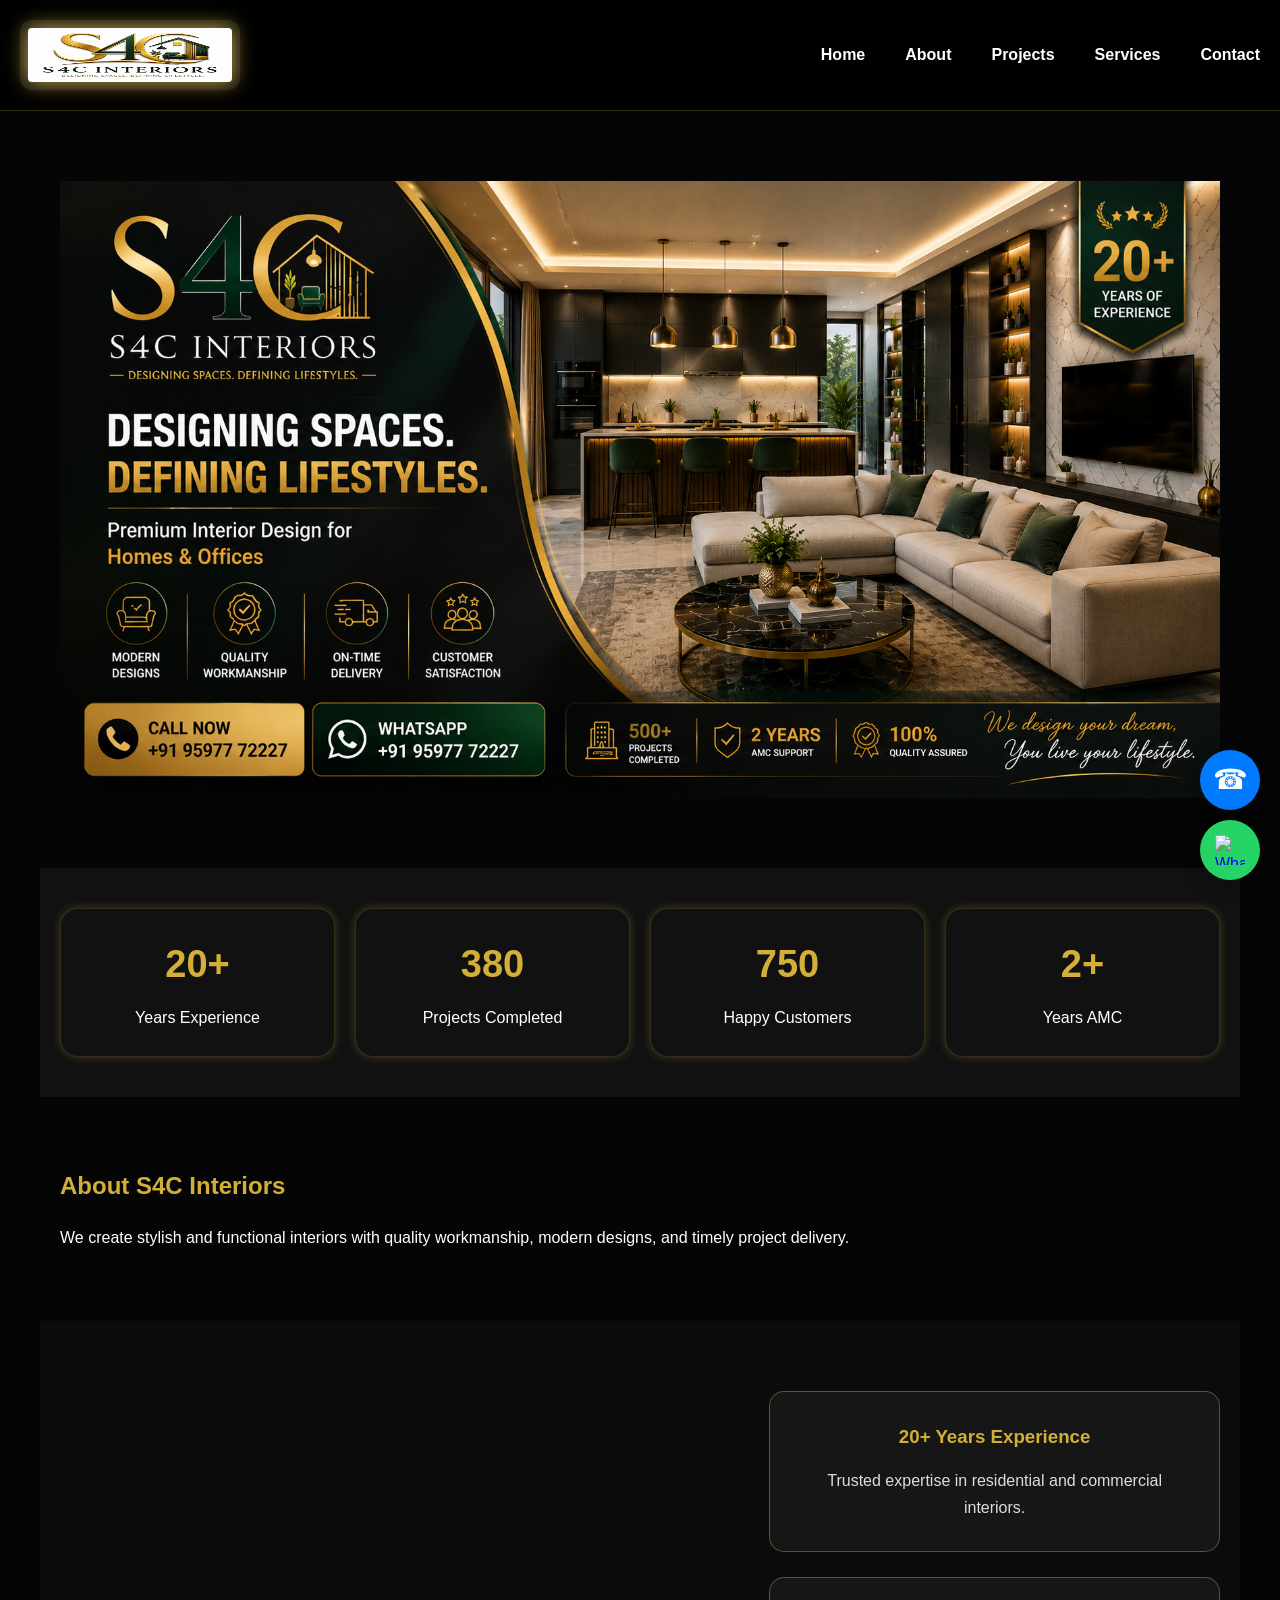
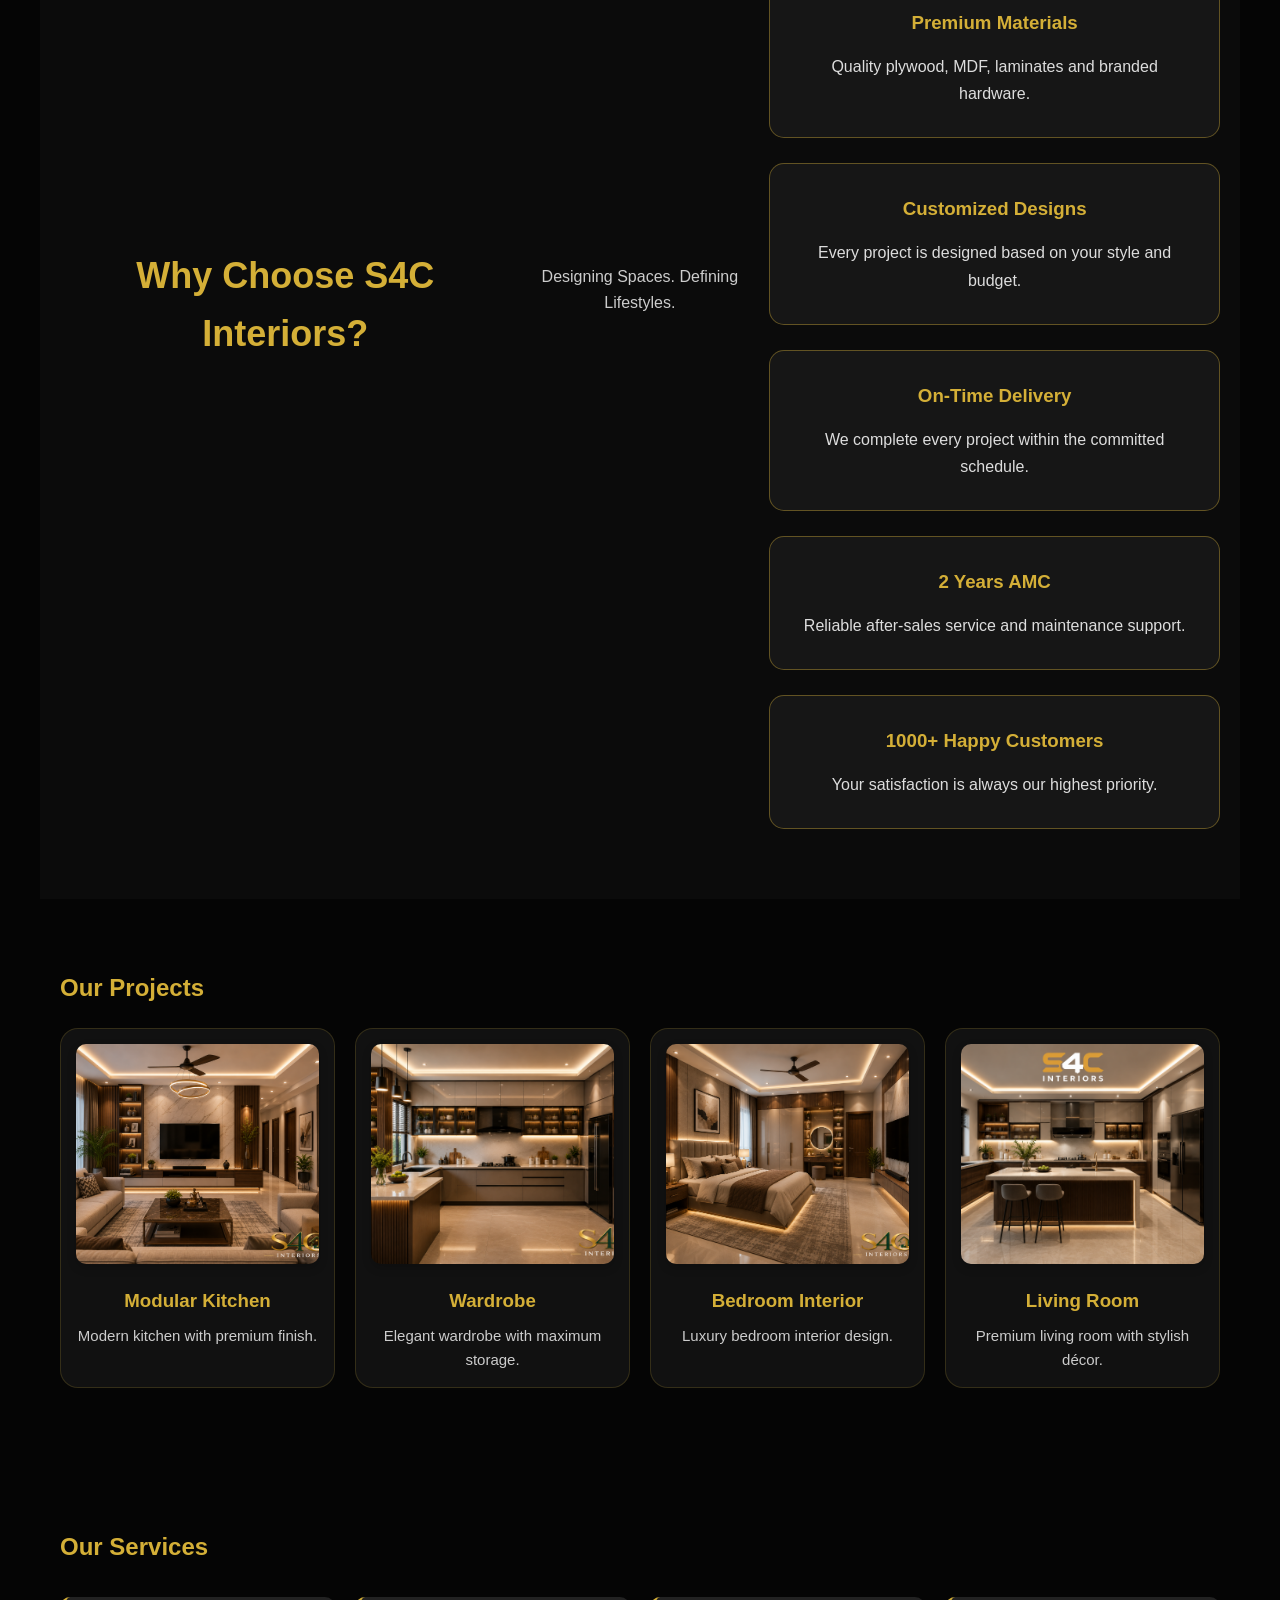
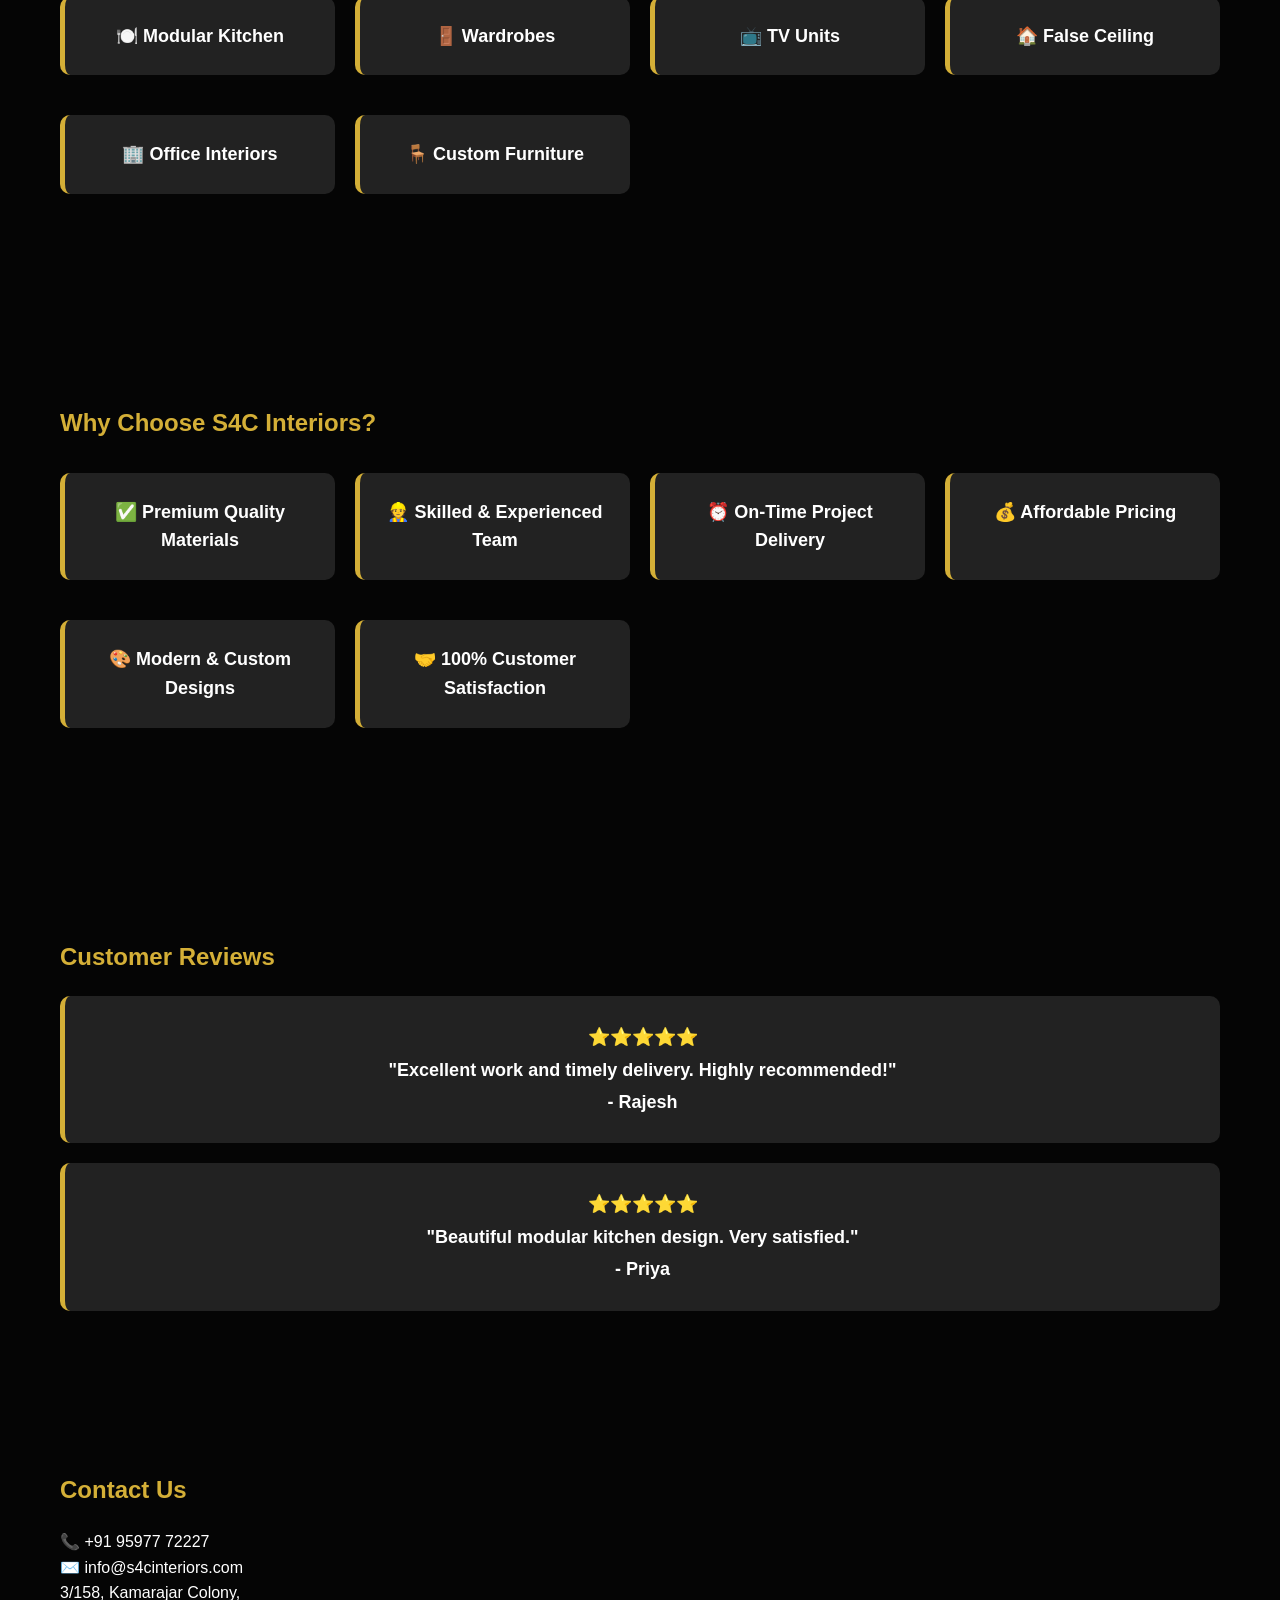
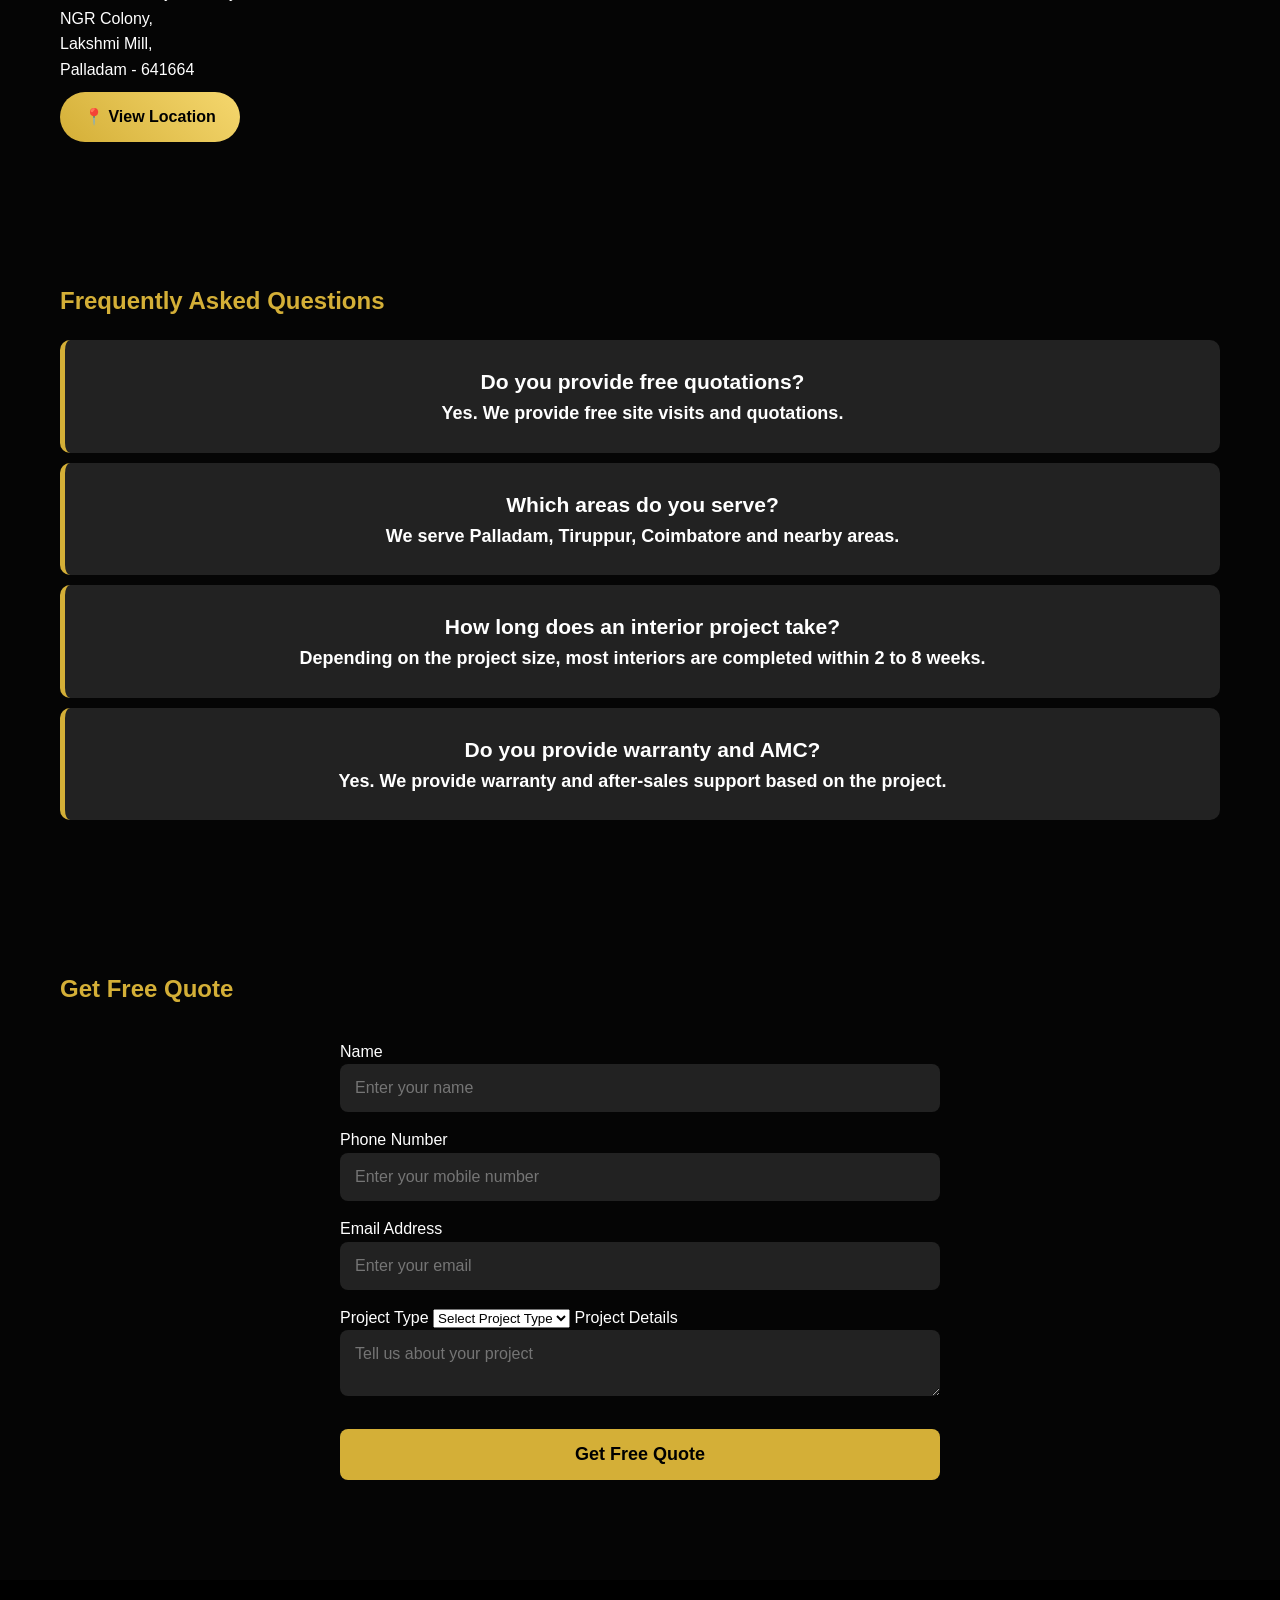
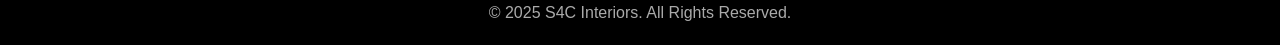
==== commit f370d932: "Update index.html" ====
--- a/index.html
+++ b/index.html
@@ -347,7 +347,7 @@
   <p>© 2025 S4C Interiors. All Rights Reserved.</p>
 </footer>
 <a href="tel:+919597772227" class="call-float" aria-label="Call S4C Interiors">
-    📞
+    ☎
 </a>
   <!-- WhatsApp Floating Button -->
 <a href="https://wa.me/919597772227" class="whatsapp-float" target="_blank">
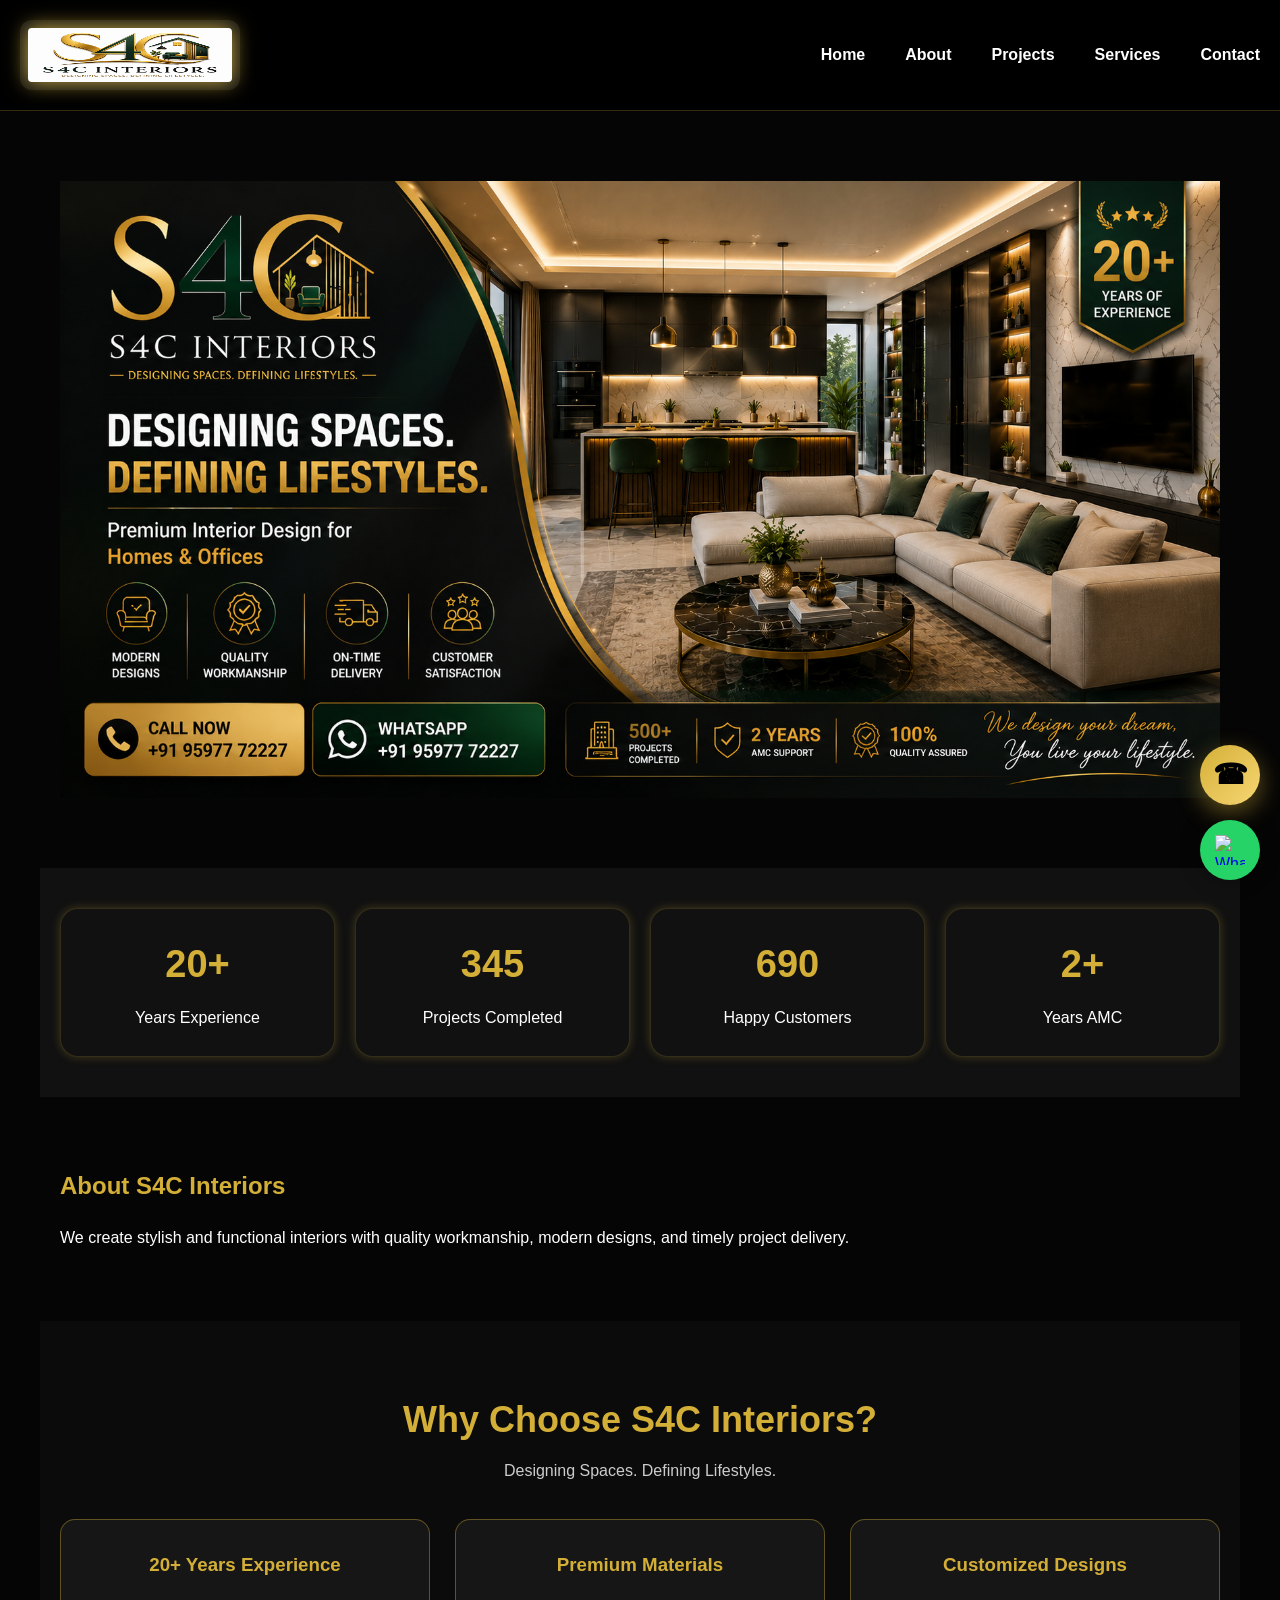
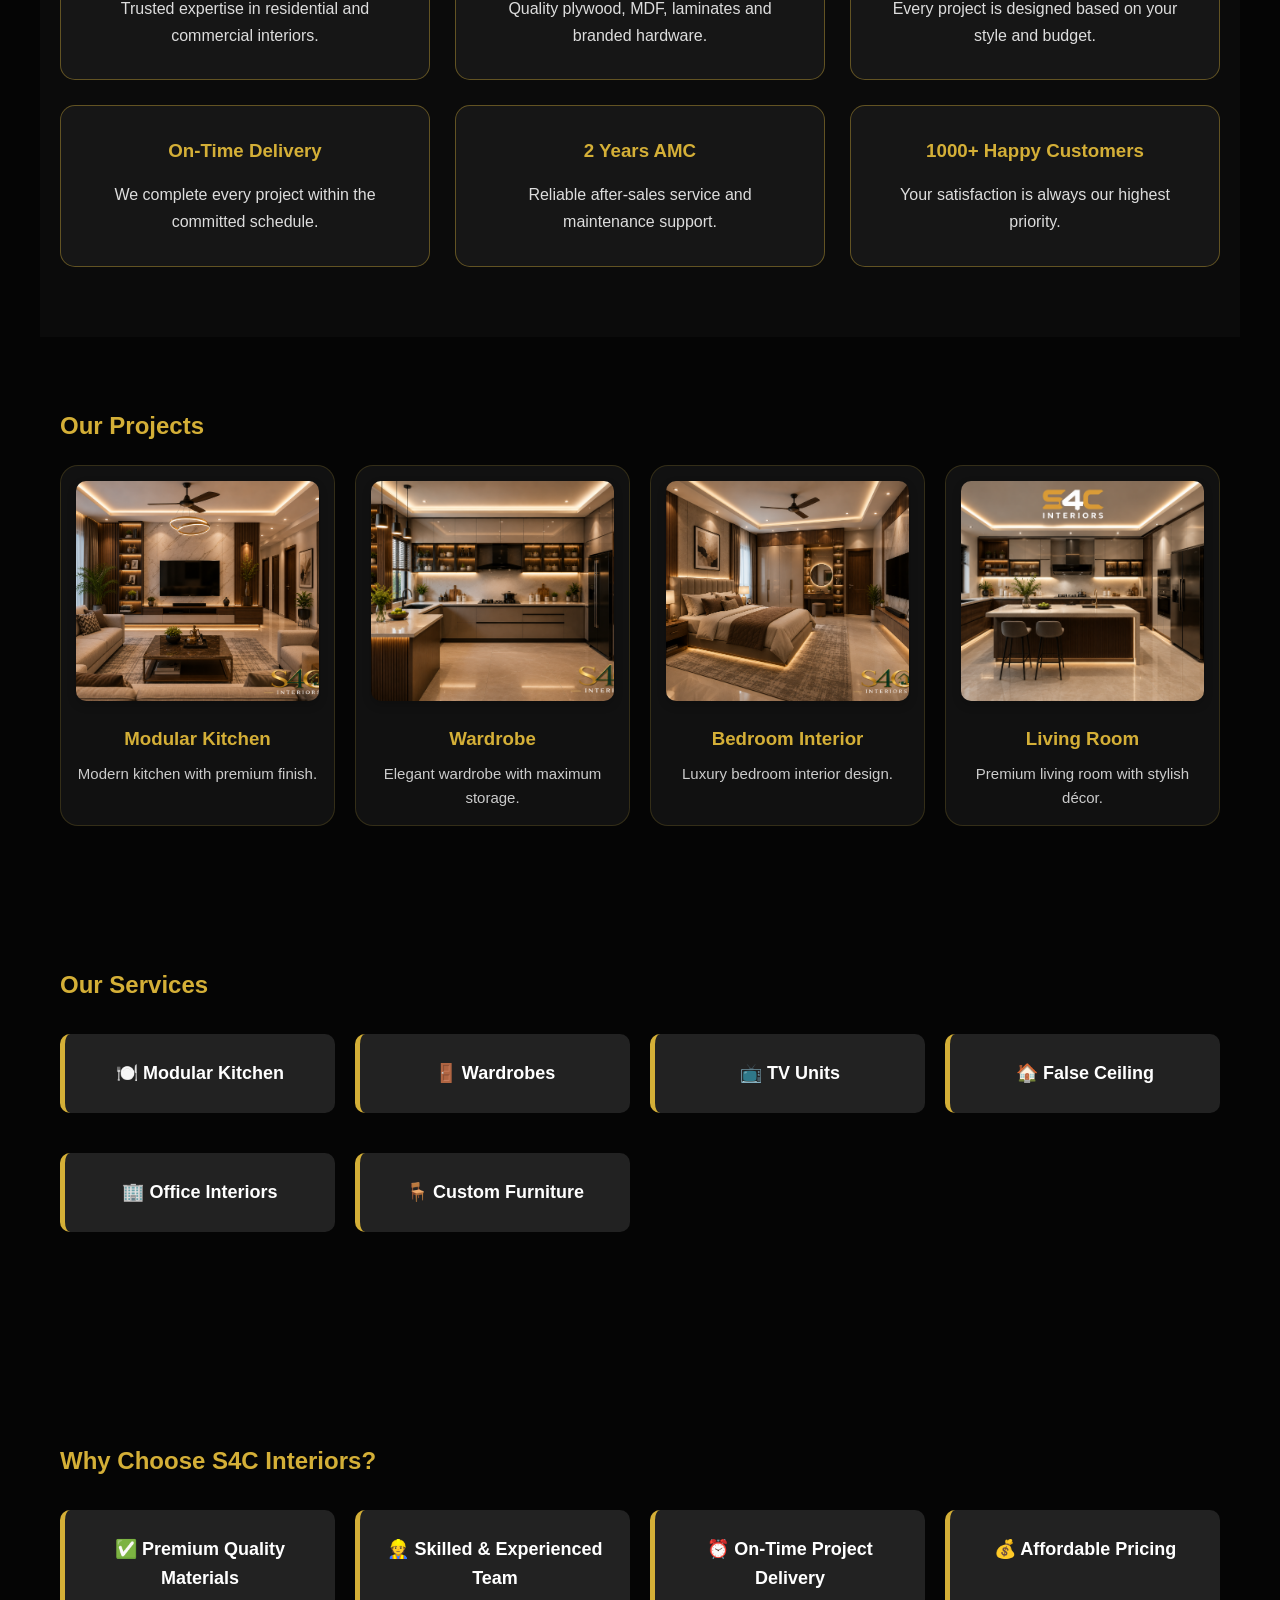
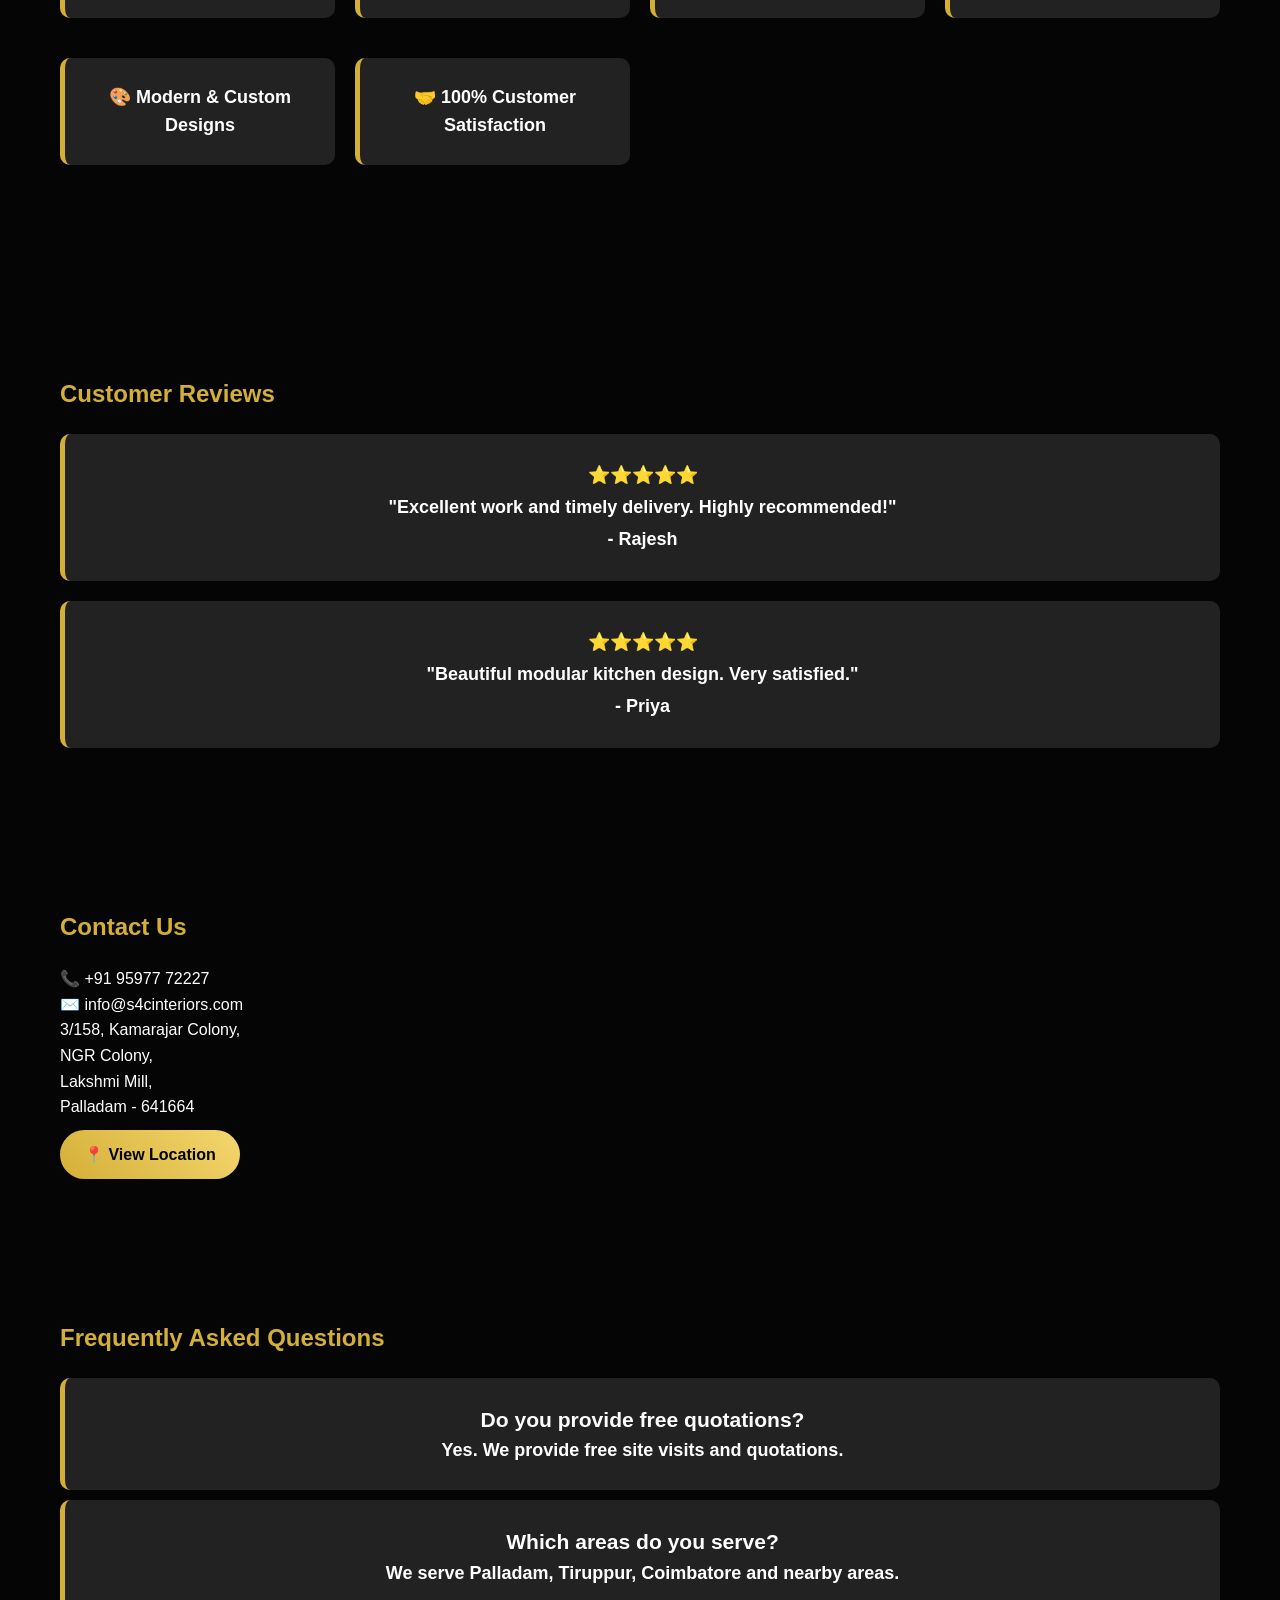
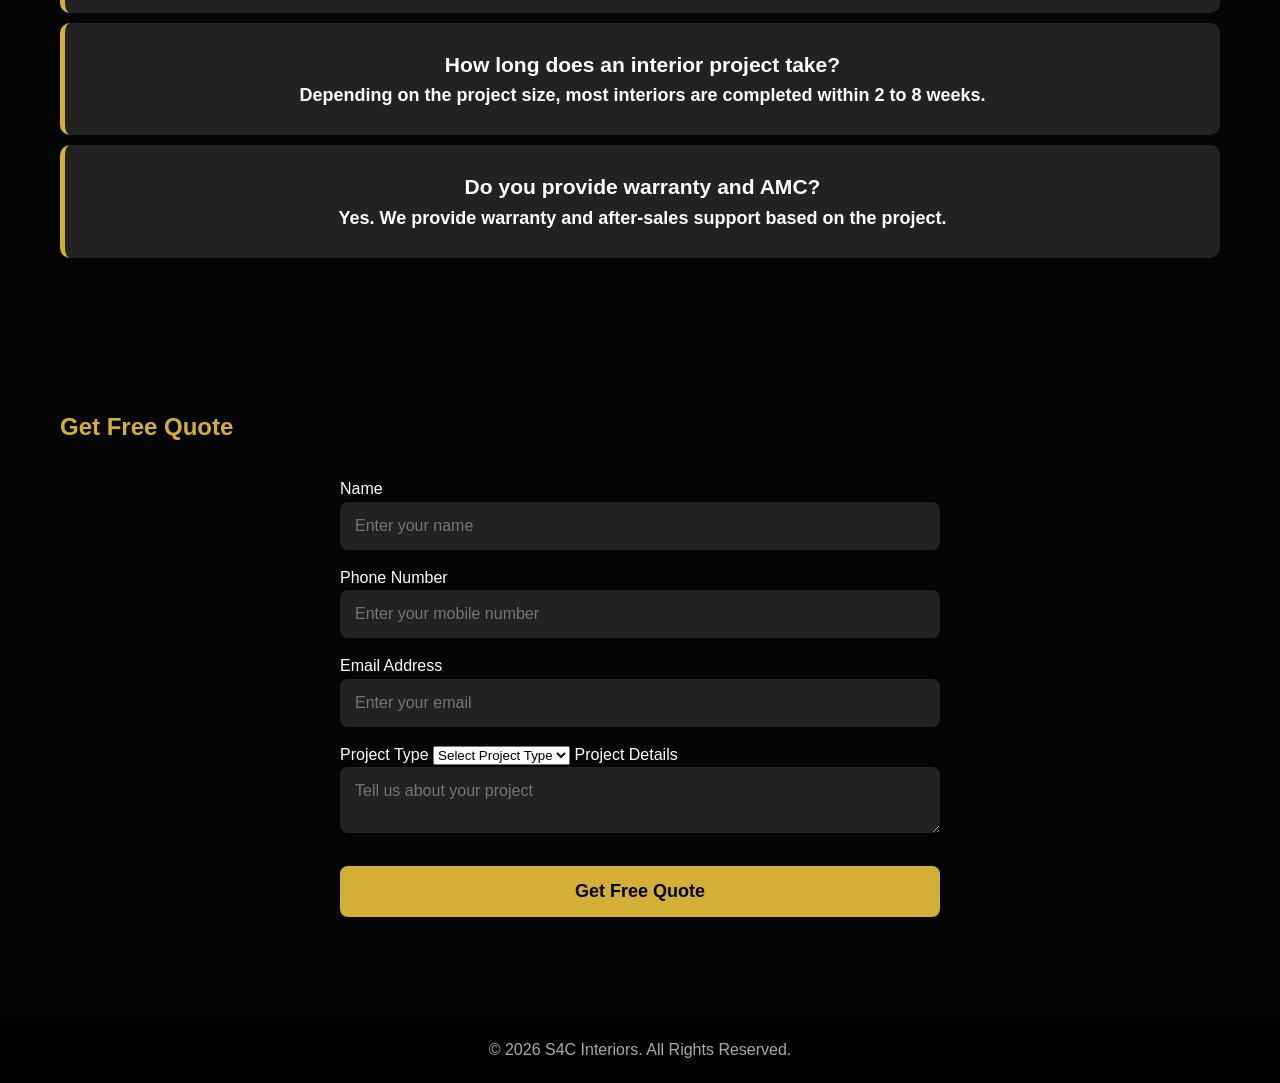
==== commit ee0ad7b0: "Update index.html" ====
--- a/index.html
+++ b/index.html
@@ -344,7 +344,7 @@
    </form>
 </section>
 <footer>
-  <p>© 2025 S4C Interiors. All Rights Reserved.</p>
+  <p>© 2026 S4C Interiors. All Rights Reserved.</p>
 </footer>
 <a href="tel:+919597772227" class="call-float" aria-label="Call S4C Interiors">
     ☎
--- a/style.css
+++ b/style.css
@@ -553,36 +553,250 @@
     color:#ddd;
     line-height:1.7;
 }
-/* Floating Call Button */
+
+/* Premium Floating Call Button */
 .call-float{
     position:fixed;
     right:20px;
-    bottom:90px; /* WhatsApp button-க்கு மேலே */
+    bottom:95px;
     width:60px;
     height:60px;
-    background:#007bff;
-    color:#fff;
+    background:linear-gradient(135deg,#d4af37,#f7d774);
+    color:#000;
     border-radius:50%;
     display:flex;
     align-items:center;
     justify-content:center;
     text-decoration:none;
     font-size:28px;
-    box-shadow:0 4px 15px rgba(0,0,0,.3);
+    font-weight:bold;
+    box-shadow:0 8px 25px rgba(212,175,55,.45);
     z-index:9999;
+    animation:callPulse 2s infinite;
     transition:.3s;
 }
 
 .call-float:hover{
-    transform:scale(1.1);
-}
-/* Bottom Action Bar */
-.bottom-bar{
-    position:fixed;
-    bottom:0;
-    left:0;
-    width:100%;
-    display:flex;
-    z-index:9999;
-}
-
+    transform:scale(1.12);
+}
+
+@keyframes callPulse{
+    0%{
+        box-shadow:0 0 0 0 rgba(212,175,55,.6);
+    }
+    70%{
+        box-shadow:0 0 0 18px rgba(212,175,55,0);
+    }
+    100%{
+        box-shadow:0 0 0 0 rgba(212,175,55,0);
+    }
+}
+/* ================================
+   MOBILE WEBSITE FIX
+================================ */
+
+@media (max-width: 768px) {
+
+  /* General */
+  section {
+    padding: 45px 15px;
+  }
+
+  /* Why Choose */
+  .why-choose {
+    padding: 50px 15px;
+  }
+
+  .why-choose .container {
+    display: block !important;
+    width: 100%;
+  }
+
+  .why-choose h2 {
+    text-align: center;
+    font-size: 28px;
+    margin-bottom: 10px;
+  }
+
+  .why-choose .subtitle {
+    text-align: center;
+    margin-bottom: 30px;
+  }
+
+  .features {
+    display: grid !important;
+    grid-template-columns: 1fr !important;
+    gap: 15px;
+  }
+
+  .feature-box {
+    width: 100%;
+    box-sizing: border-box;
+    padding: 22px 18px;
+    text-align: center;
+  }
+
+  /* Projects */
+  .gallery {
+    display: grid !important;
+    grid-template-columns: 1fr !important;
+    gap: 20px;
+  }
+
+  .project-card {
+    width: 100%;
+    box-sizing: border-box;
+  }
+
+  .project-card img {
+    width: 100%;
+    height: 220px;
+    object-fit: cover;
+    border-radius: 12px;
+  }
+
+  /* Services */
+  .services-grid {
+    display: grid !important;
+    grid-template-columns: 1fr !important;
+    gap: 15px;
+  }
+
+  .card {
+    width: 100%;
+    box-sizing: border-box;
+  }
+
+  /* Reviews */
+  #reviews .card {
+    width: 100%;
+    box-sizing: border-box;
+    margin-bottom: 15px;
+  }
+
+  /* Contact */
+  #contact {
+    text-align: center;
+  }
+
+  /* Quote form */
+  .contact-form {
+    width: 100%;
+    max-width: 100%;
+    box-sizing: border-box;
+  }
+
+  .contact-form input,
+  .contact-form select,
+  .contact-form textarea {
+    width: 100%;
+    box-sizing: border-box;
+  }
+
+  .contact-form .btn {
+    width: 100%;
+  }
+}
+/* Mobile Fix - Why Choose Section */
+@media (max-width: 768px){
+
+    .why-choose{
+        padding:50px 15px;
+    }
+
+    .why-choose .container{
+        width:100%;
+    }
+
+    .why-choose h2{
+        text-align:center;
+        font-size:28px;
+        margin-bottom:10px;
+    }
+
+    .why-choose .subtitle{
+        text-align:center;
+        margin-bottom:30px;
+    }
+
+    .features{
+        display:grid;
+        grid-template-columns:1fr;
+        gap:18px;
+    }
+
+    .feature-box{
+        width:100%;
+        box-sizing:border-box;
+        padding:25px 18px;
+        text-align:center;
+    }
+}
+/* Desktop - Why Choose Section Fix */
+@media (min-width: 769px){
+
+    .why-choose .container{
+        max-width:1200px;
+        margin:auto;
+    }
+
+    .features{
+        display:grid;
+        grid-template-columns:repeat(3, 1fr);
+        gap:25px;
+    }
+
+    .why-choose h2{
+        text-align:center;
+    }
+
+    .why-choose .subtitle{
+        text-align:center;
+        margin-bottom:40px;
+    }
+
+    .feature-box{
+        width:auto;
+        text-align:center;
+    }
+}
+/* ===== WHY CHOOSE DESKTOP ALIGNMENT ===== */
+
+@media (min-width: 769px) {
+
+  .why-choose .container {
+    display: grid !important;
+    grid-template-columns: 1fr !important;
+    width: 100% !important;
+    max-width: 1200px !important;
+    margin: 0 auto !important;
+  }
+
+  .why-choose h2 {
+    grid-column: 1 / -1 !important;
+    width: 100% !important;
+    text-align: center !important;
+    margin-bottom: 10px !important;
+  }
+
+  .why-choose .subtitle {
+    grid-column: 1 / -1 !important;
+    width: 100% !important;
+    text-align: center !important;
+    margin-bottom: 35px !important;
+  }
+
+  .why-choose .features {
+    grid-column: 1 / -1 !important;
+    display: grid !important;
+    grid-template-columns: repeat(3, 1fr) !important;
+    gap: 25px !important;
+    width: 100% !important;
+  }
+
+  .why-choose .feature-box {
+    width: auto !important;
+    margin: 0 !important;
+  }
+
+}
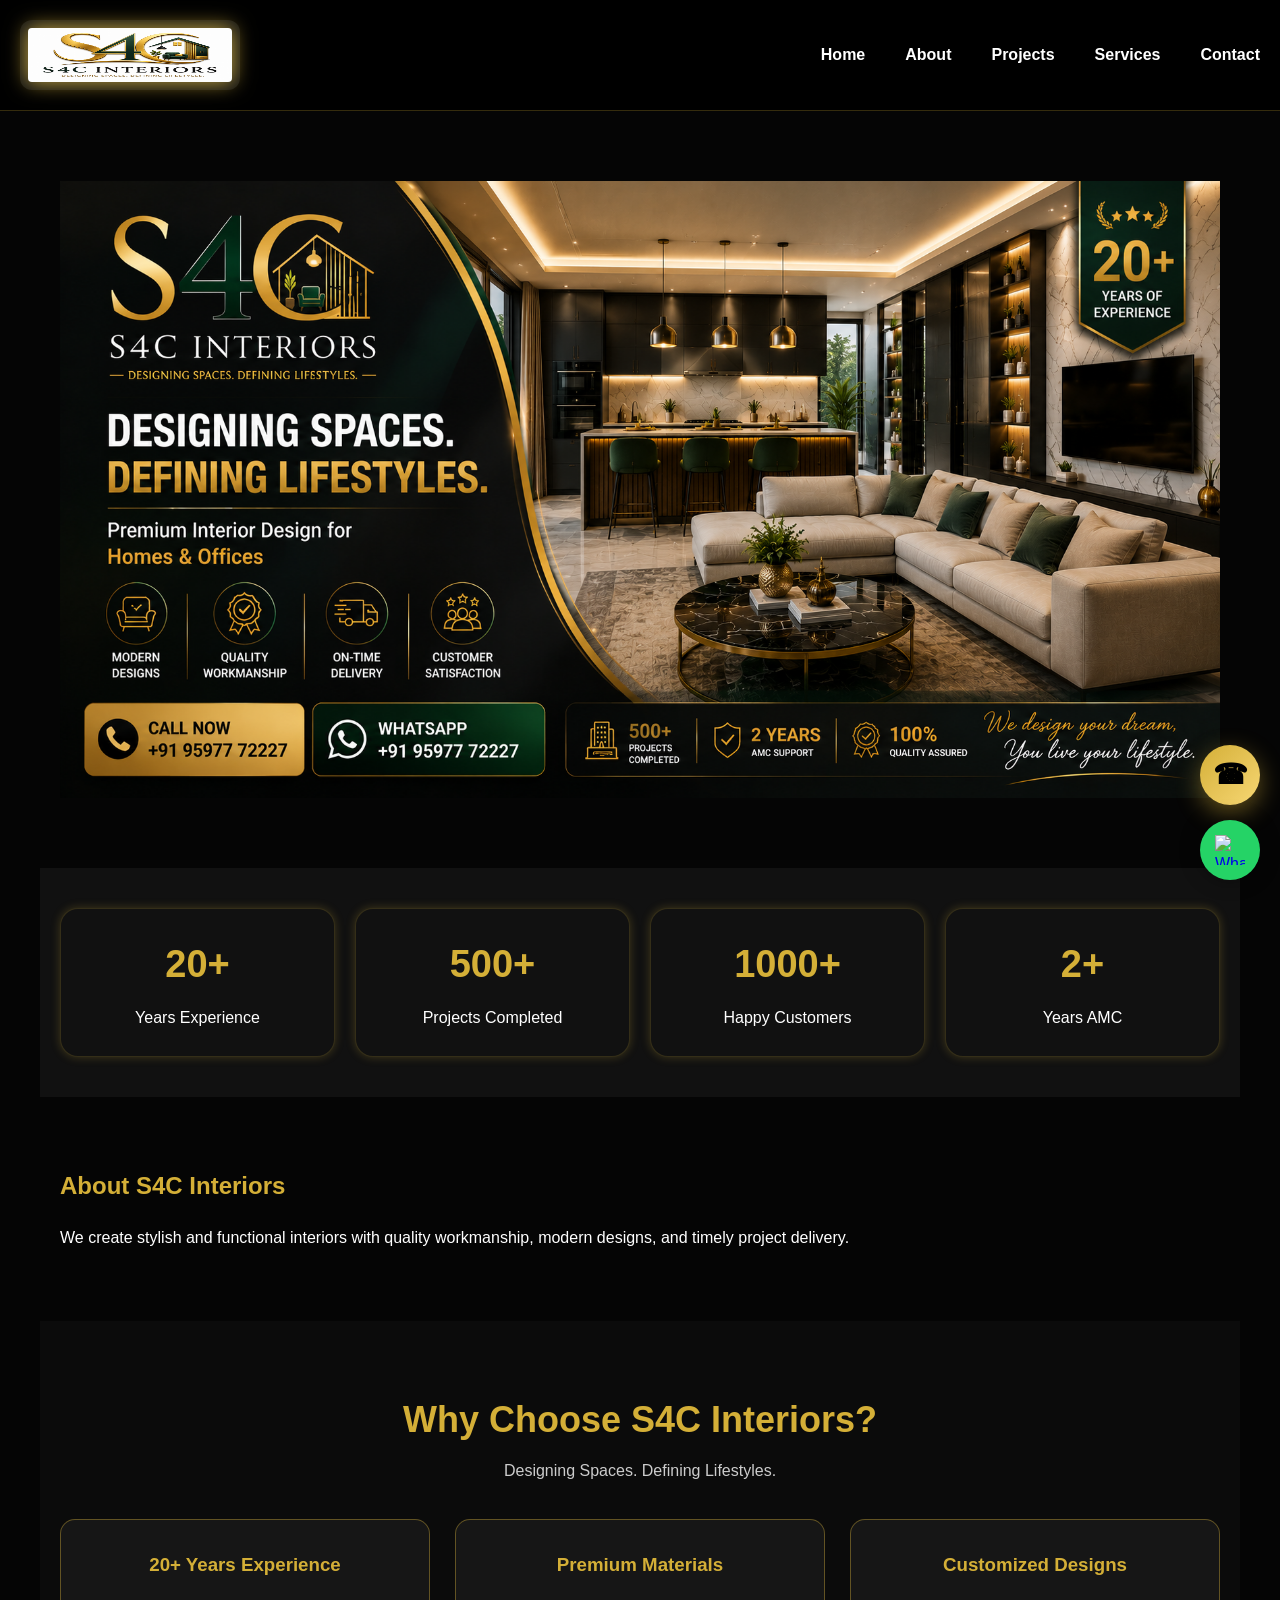
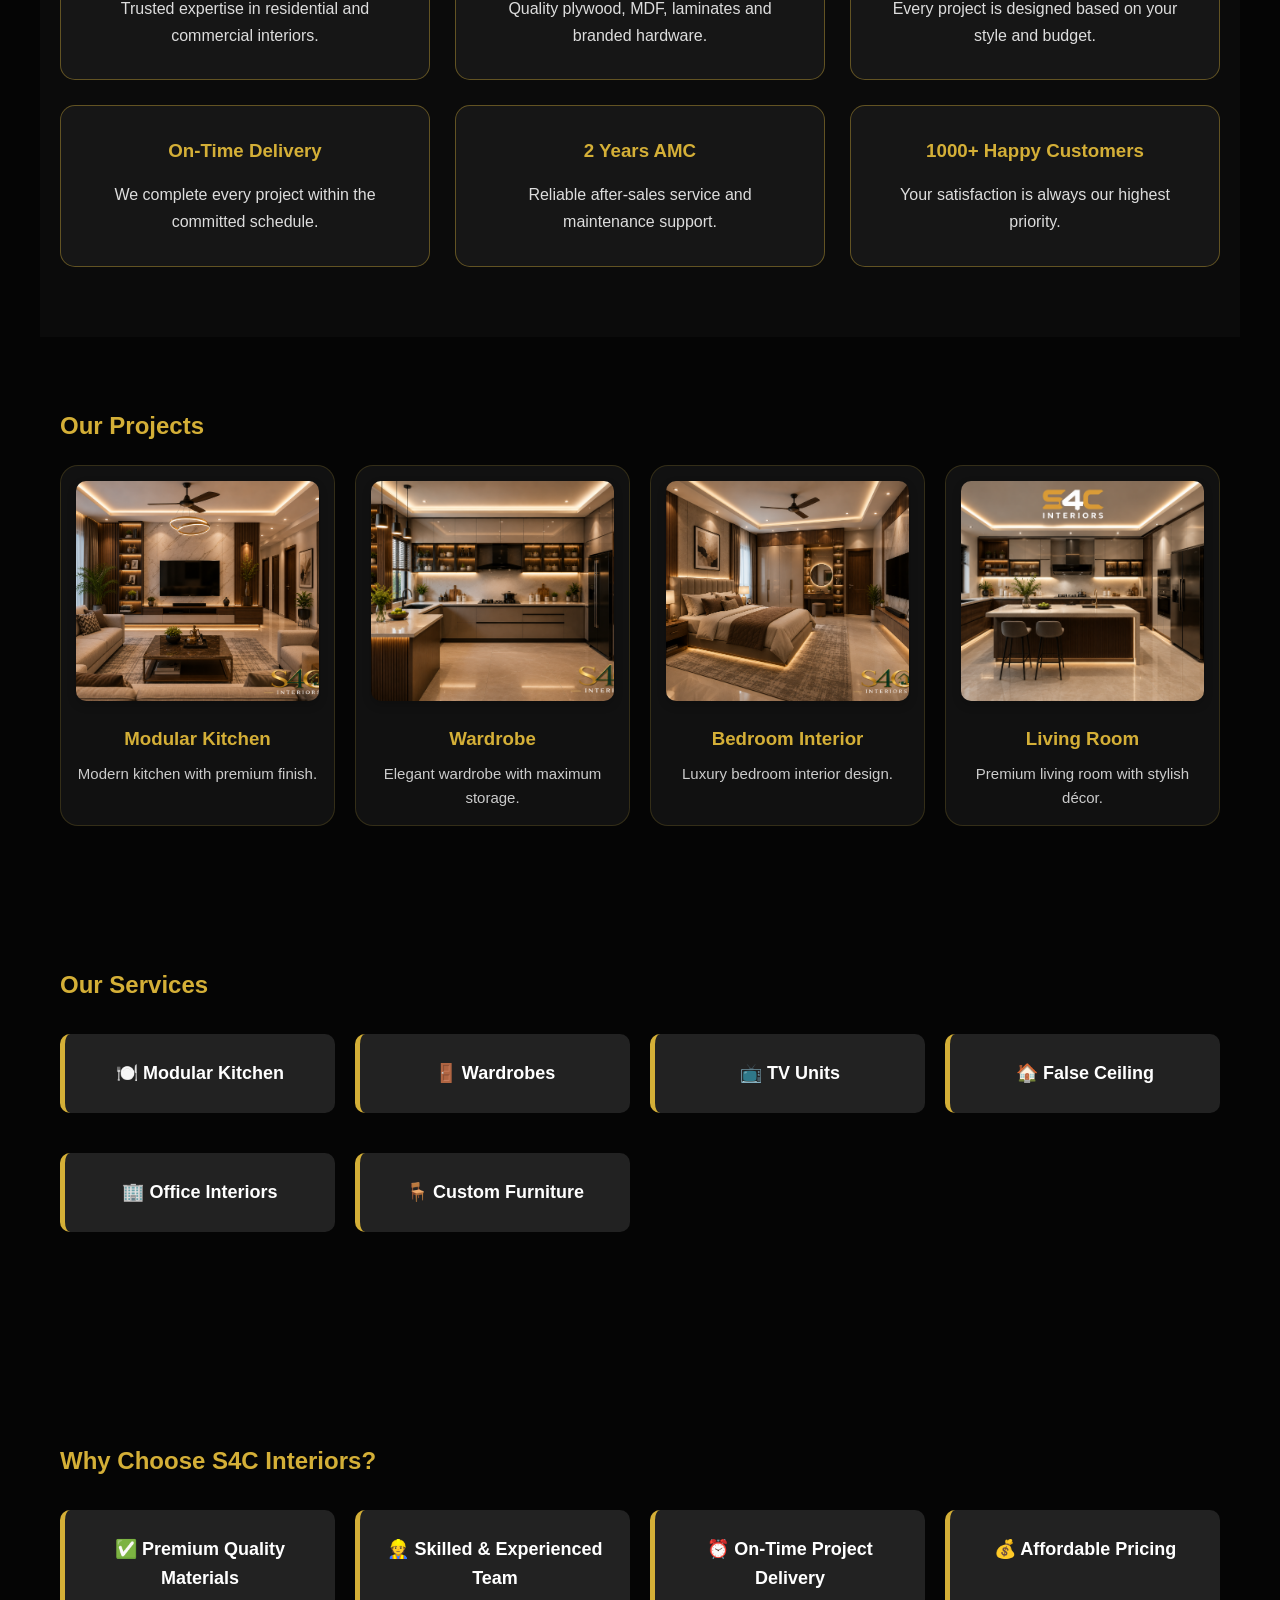
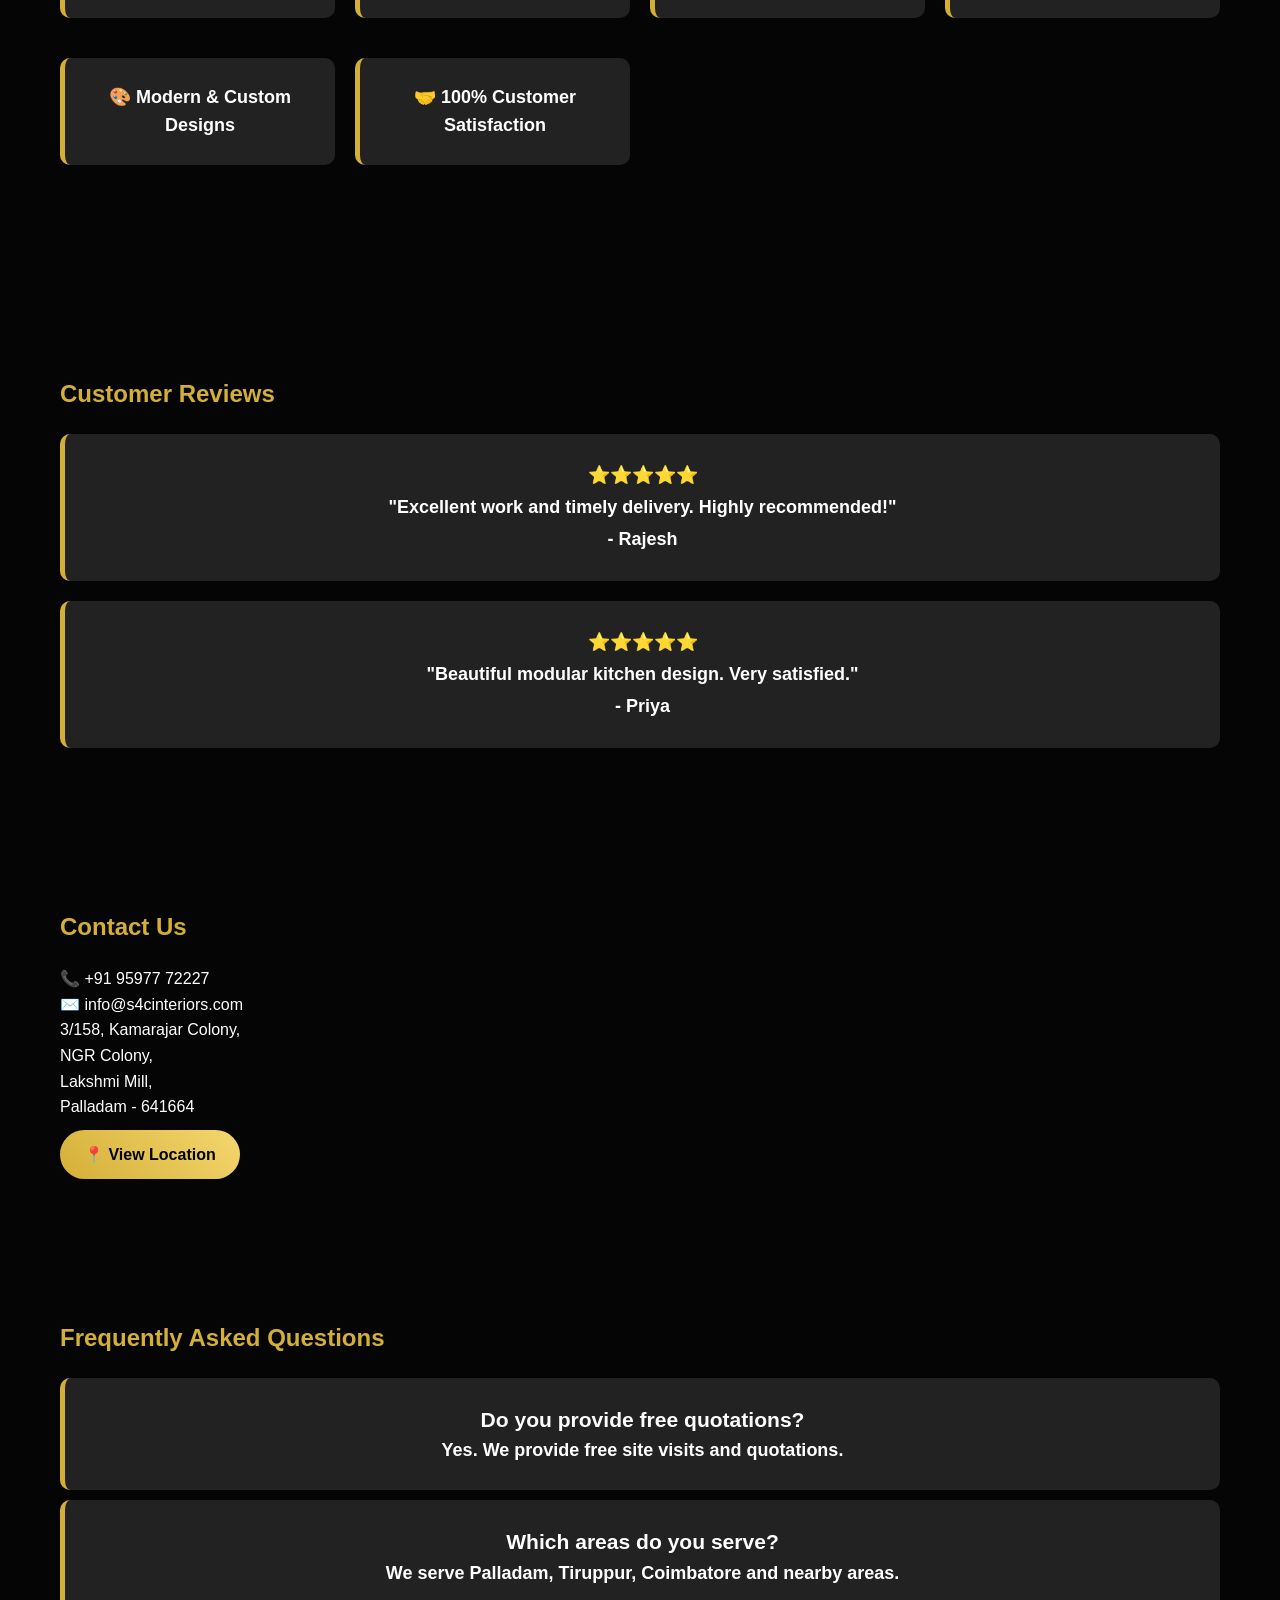
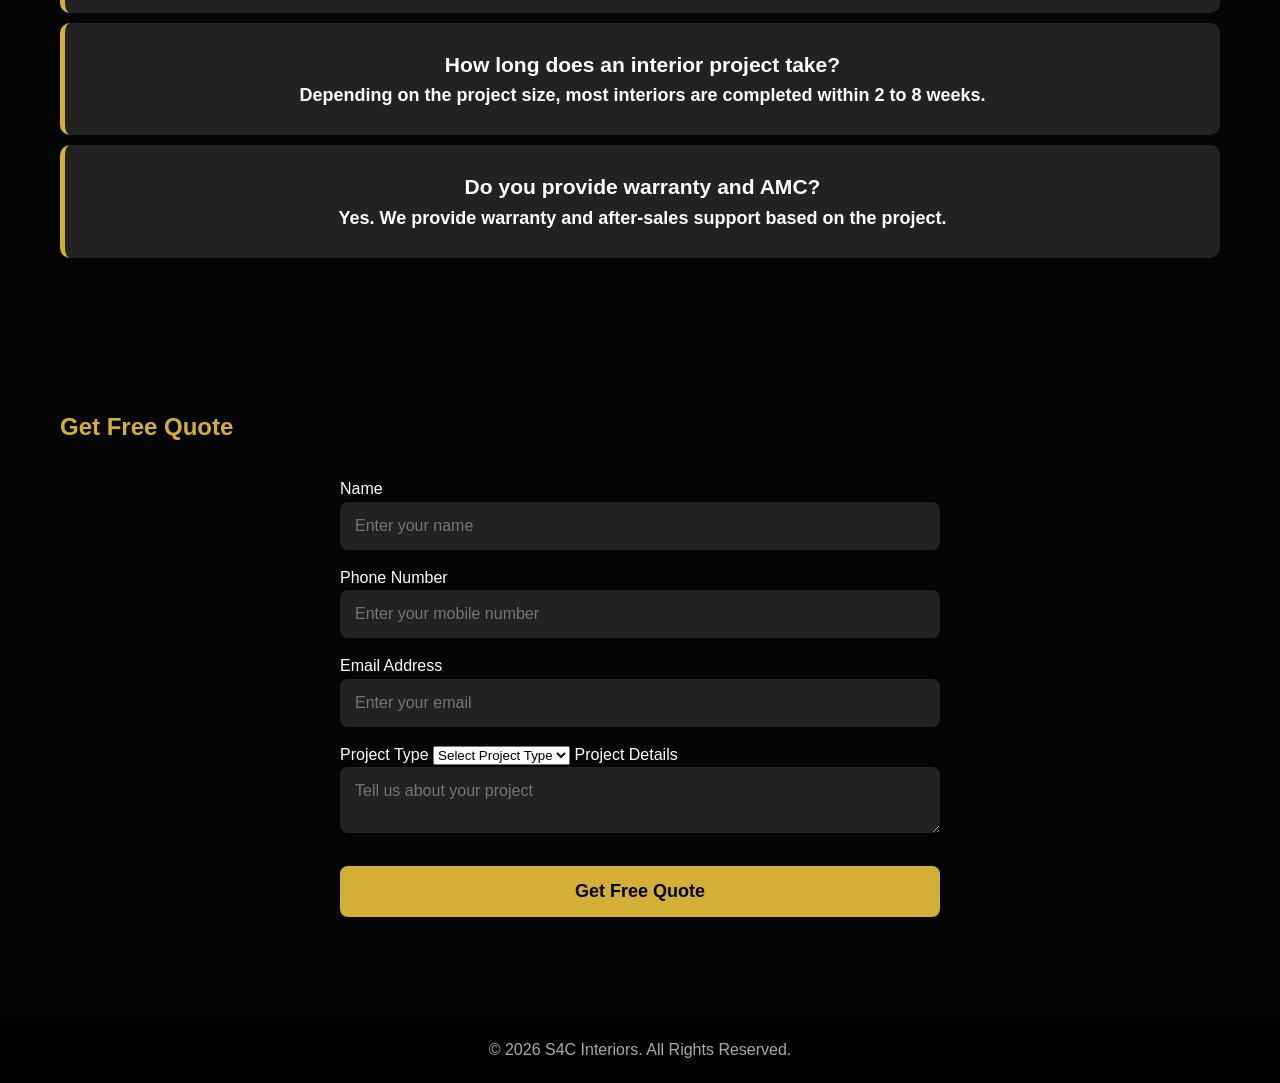
==== commit 96f7c9ef: "Update index.html" ====
--- a/index.html
+++ b/index.html
@@ -123,22 +123,22 @@
   <section class="stats">
 
 <div class="stat-box">
-<h2 class="counter" data-target="20">0</h2>
+<h2 class="counter" data-target="20">20+</h2>
 <p>Years Experience</p>
 </div>
 
 <div class="stat-box">
-<h2 class="counter" data-target="500">0</h2>
+<h2 class="counter" data-target="500">500+</h2>
 <p>Projects Completed</p>
 </div>
 
 <div class="stat-box">
-<h2 class="counter" data-target="1000">0</h2>
+<h2 class="counter" data-target="1000">1000+</h2>
 <p>Happy Customers</p>
 </div>
 
 <div class="stat-box">
-<h2 class="counter" data-target="2">0</h2>
+<h2 class="counter" data-target="2">2+</h2>
 <p>Years AMC</p>
 </div>
 
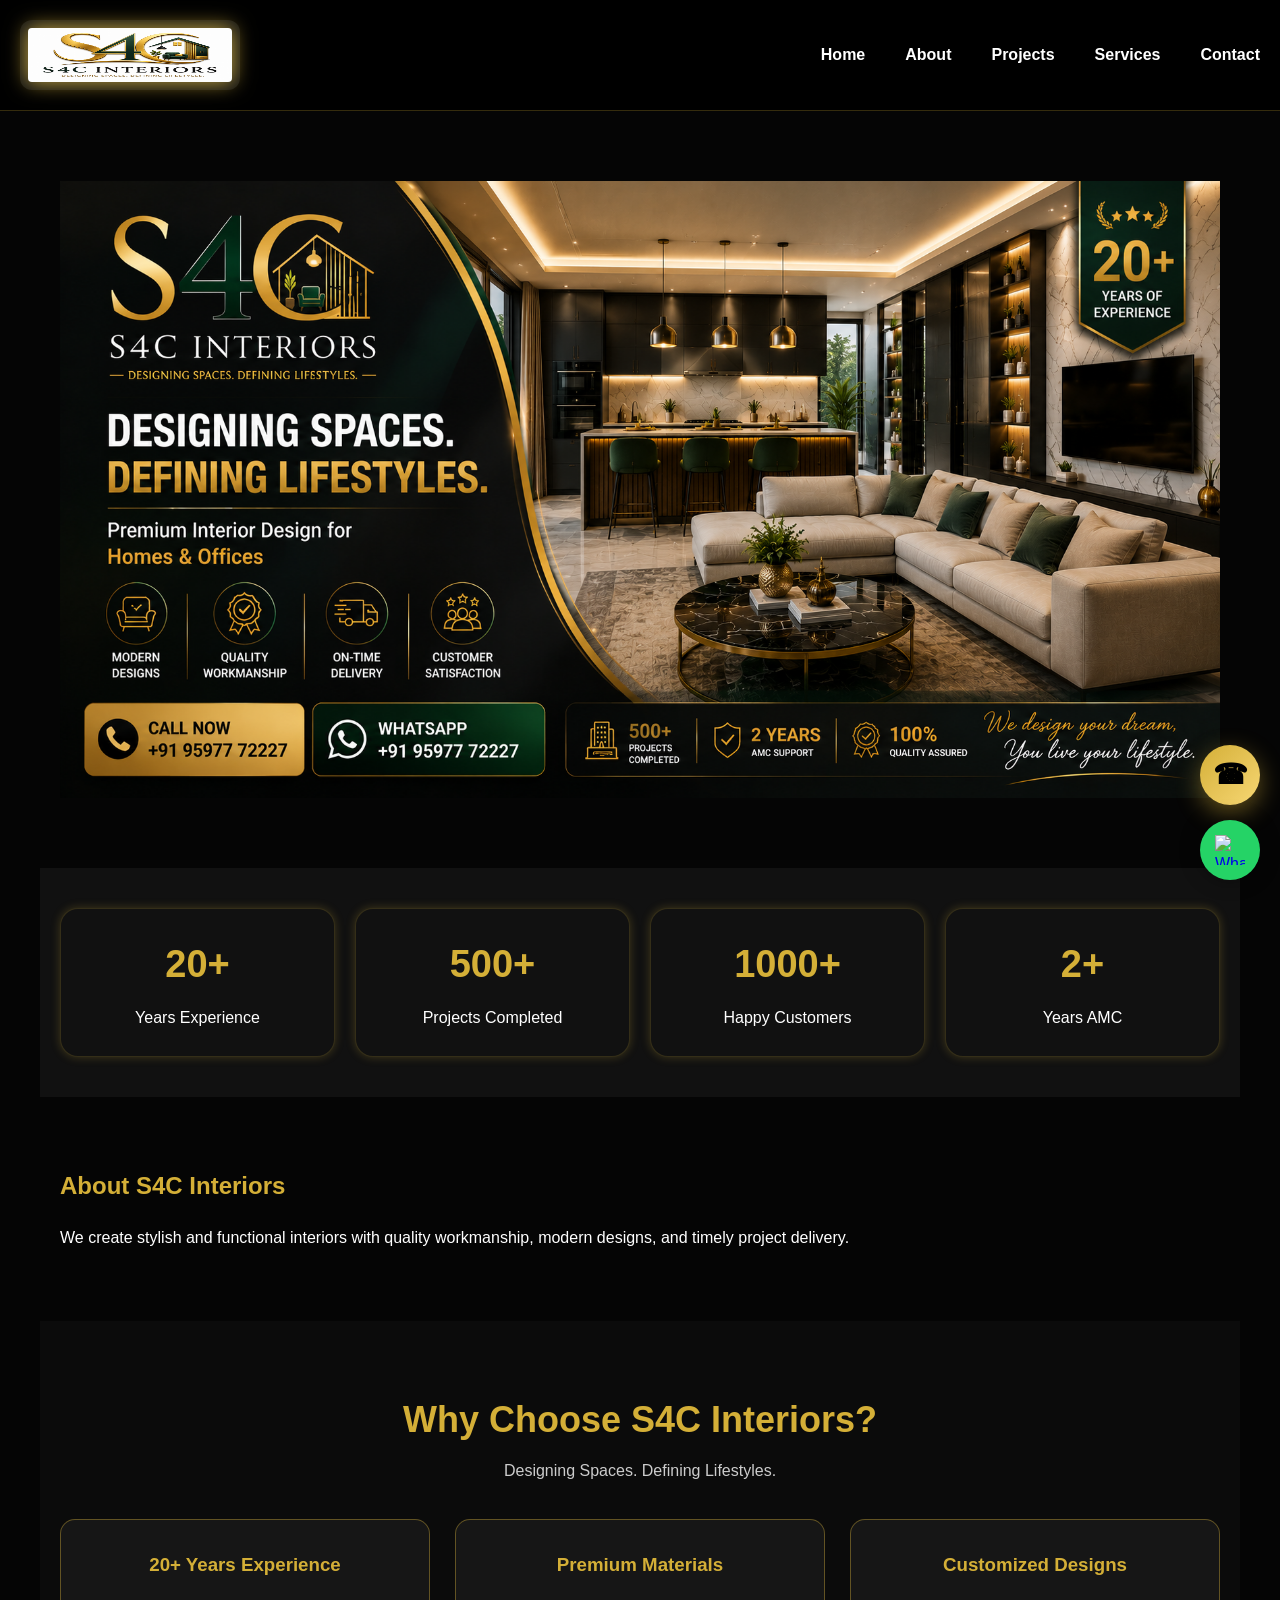
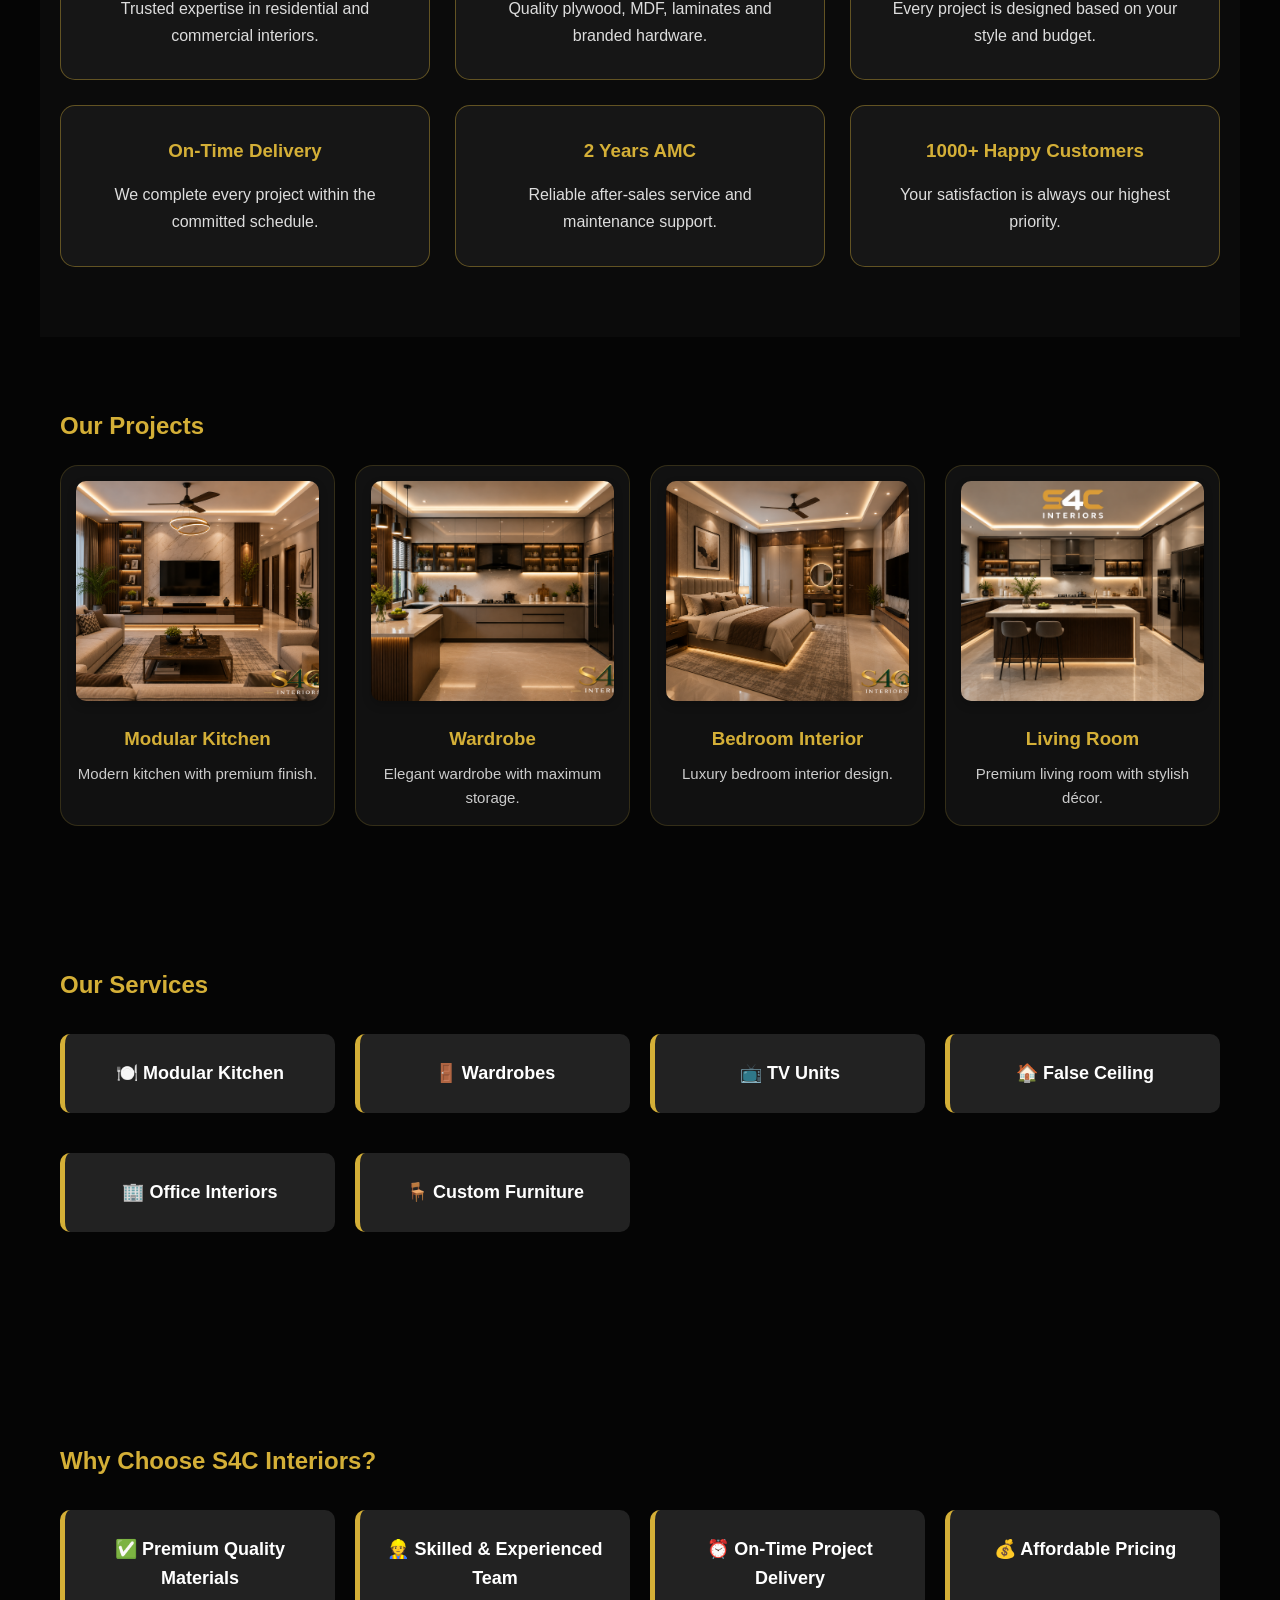
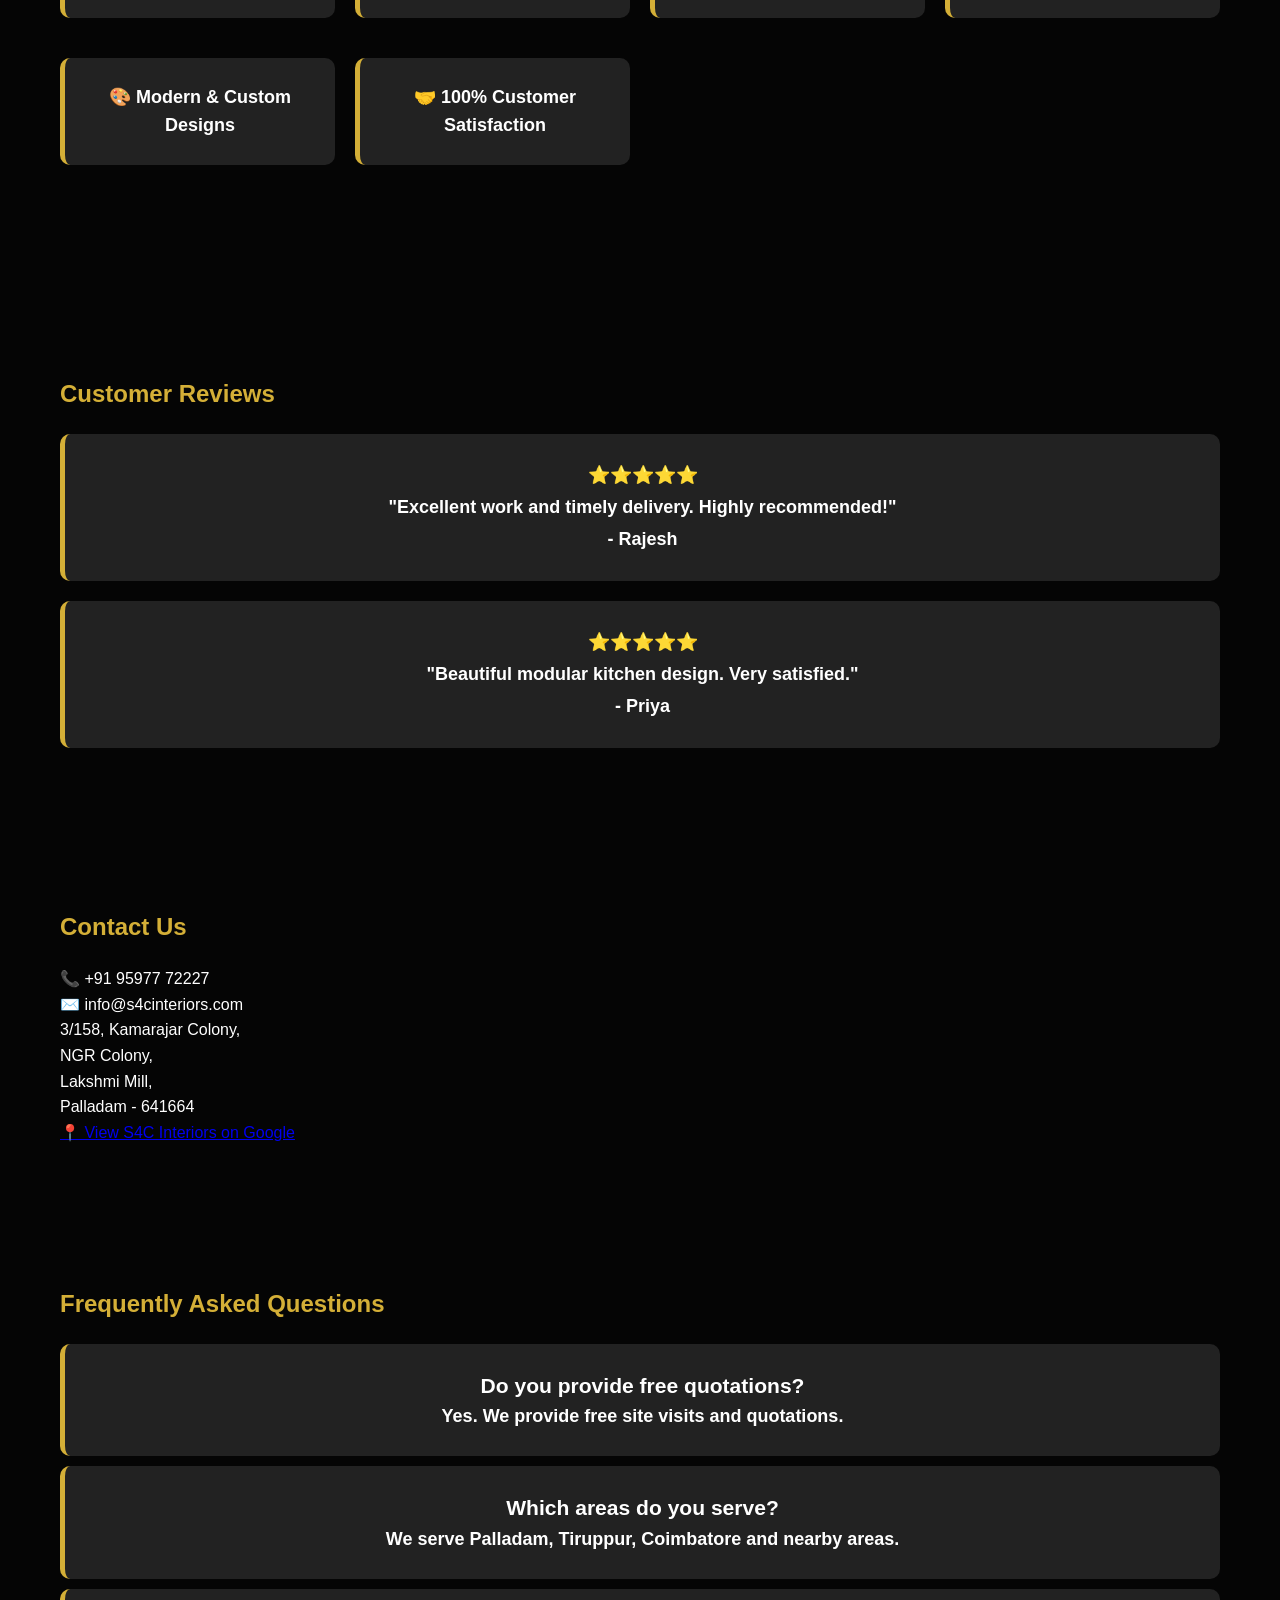
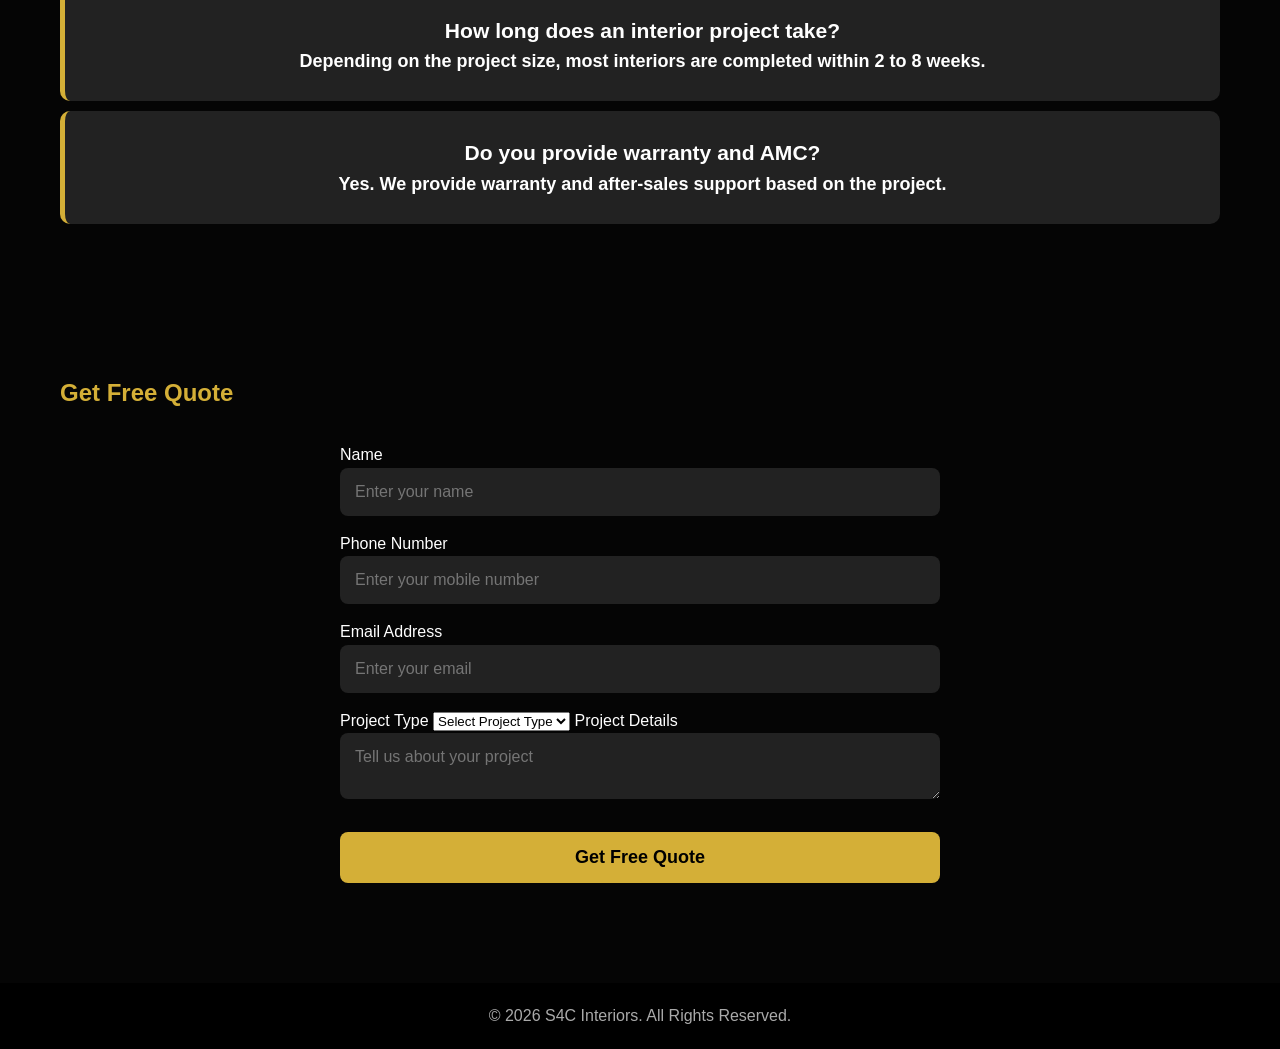
==== commit 5fd47342: "Update index.html" ====
--- a/index.html
+++ b/index.html
@@ -277,7 +277,12 @@
     Lakshmi Mill,<br>
     Palladam - 641664
   </p>
-  <a href="https://maps.google.com/?q=3/158,Kamarajar Colony,NGR Colony,Lakshmi Mill,Palladam" class="btn">📍 View Location</a>
+<a href="https://share.google/lSKULPiJPprsJtYpO"
+   target="_blank"
+   rel="noopener"
+   class="google-location-btn">
+   📍 View S4C Interiors on Google
+</a>
 </section>
   <section id="faq">
     <h2>Frequently Asked Questions</h2>
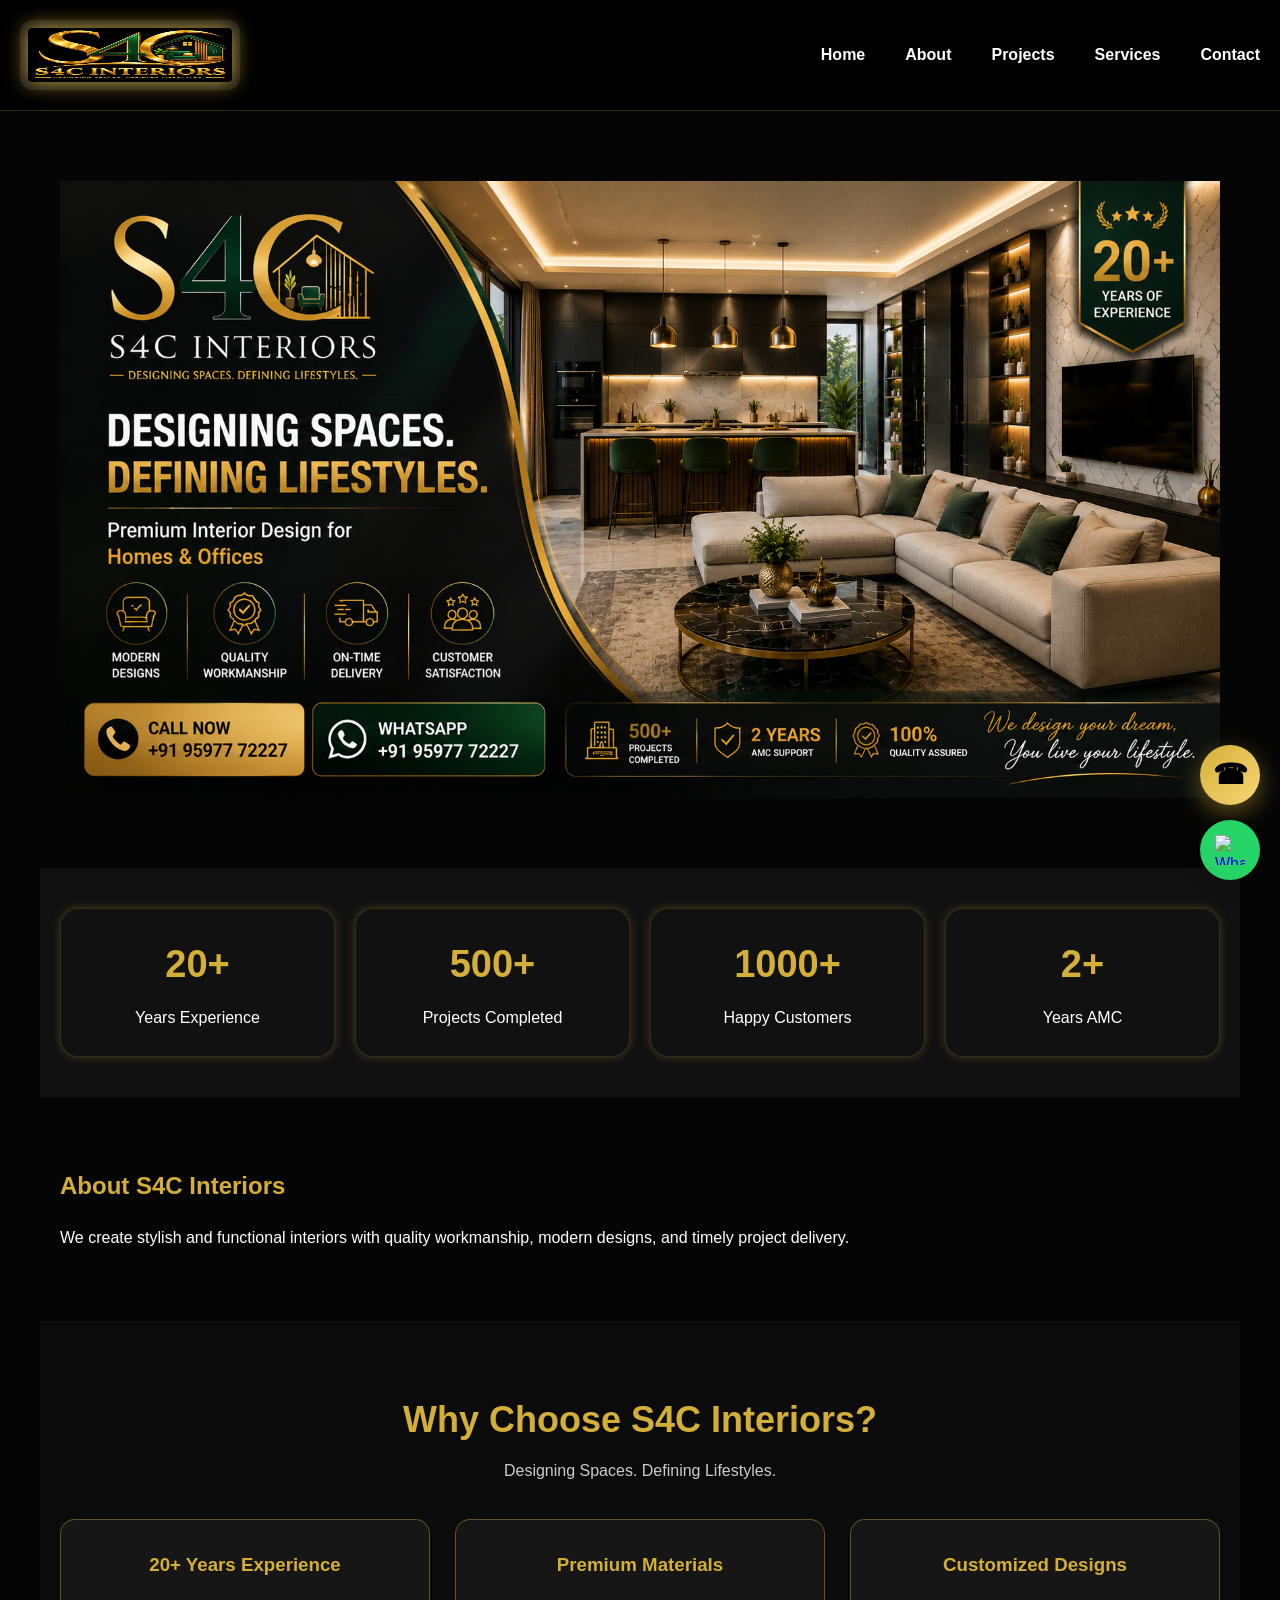
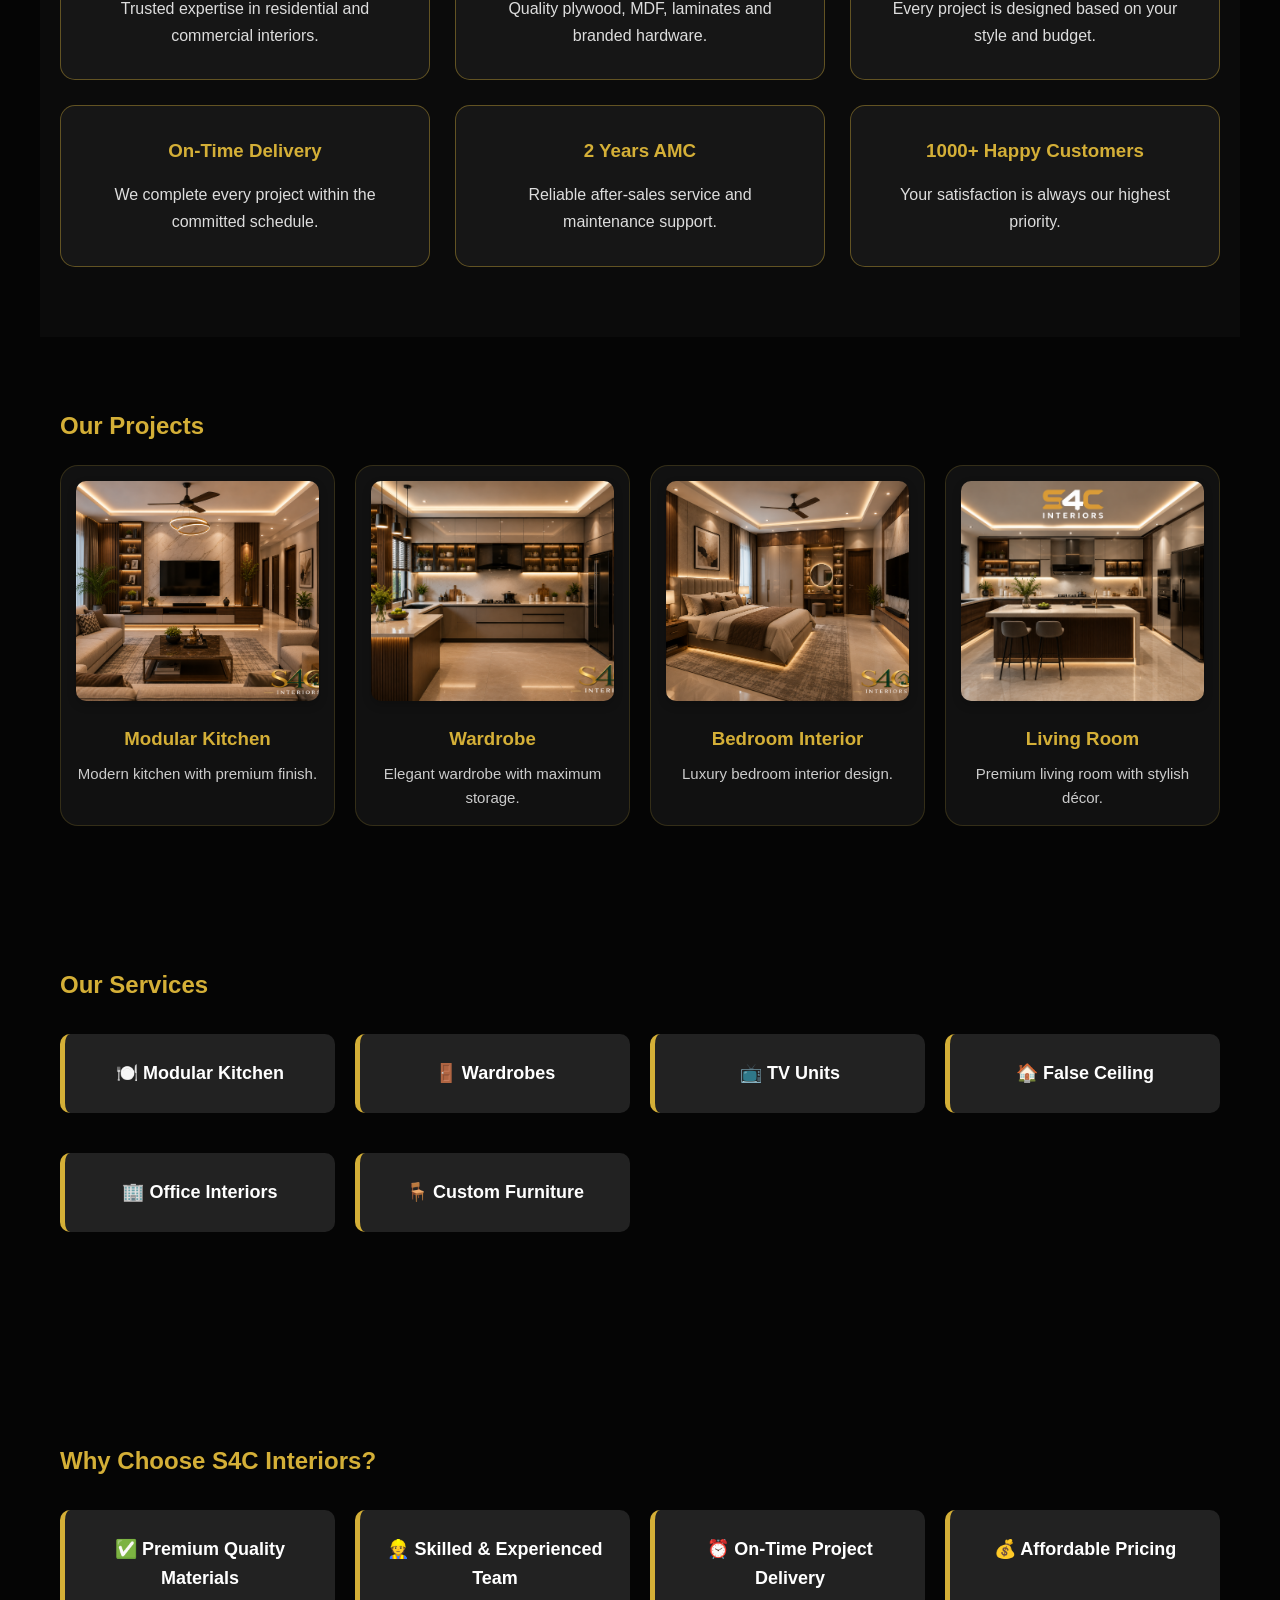
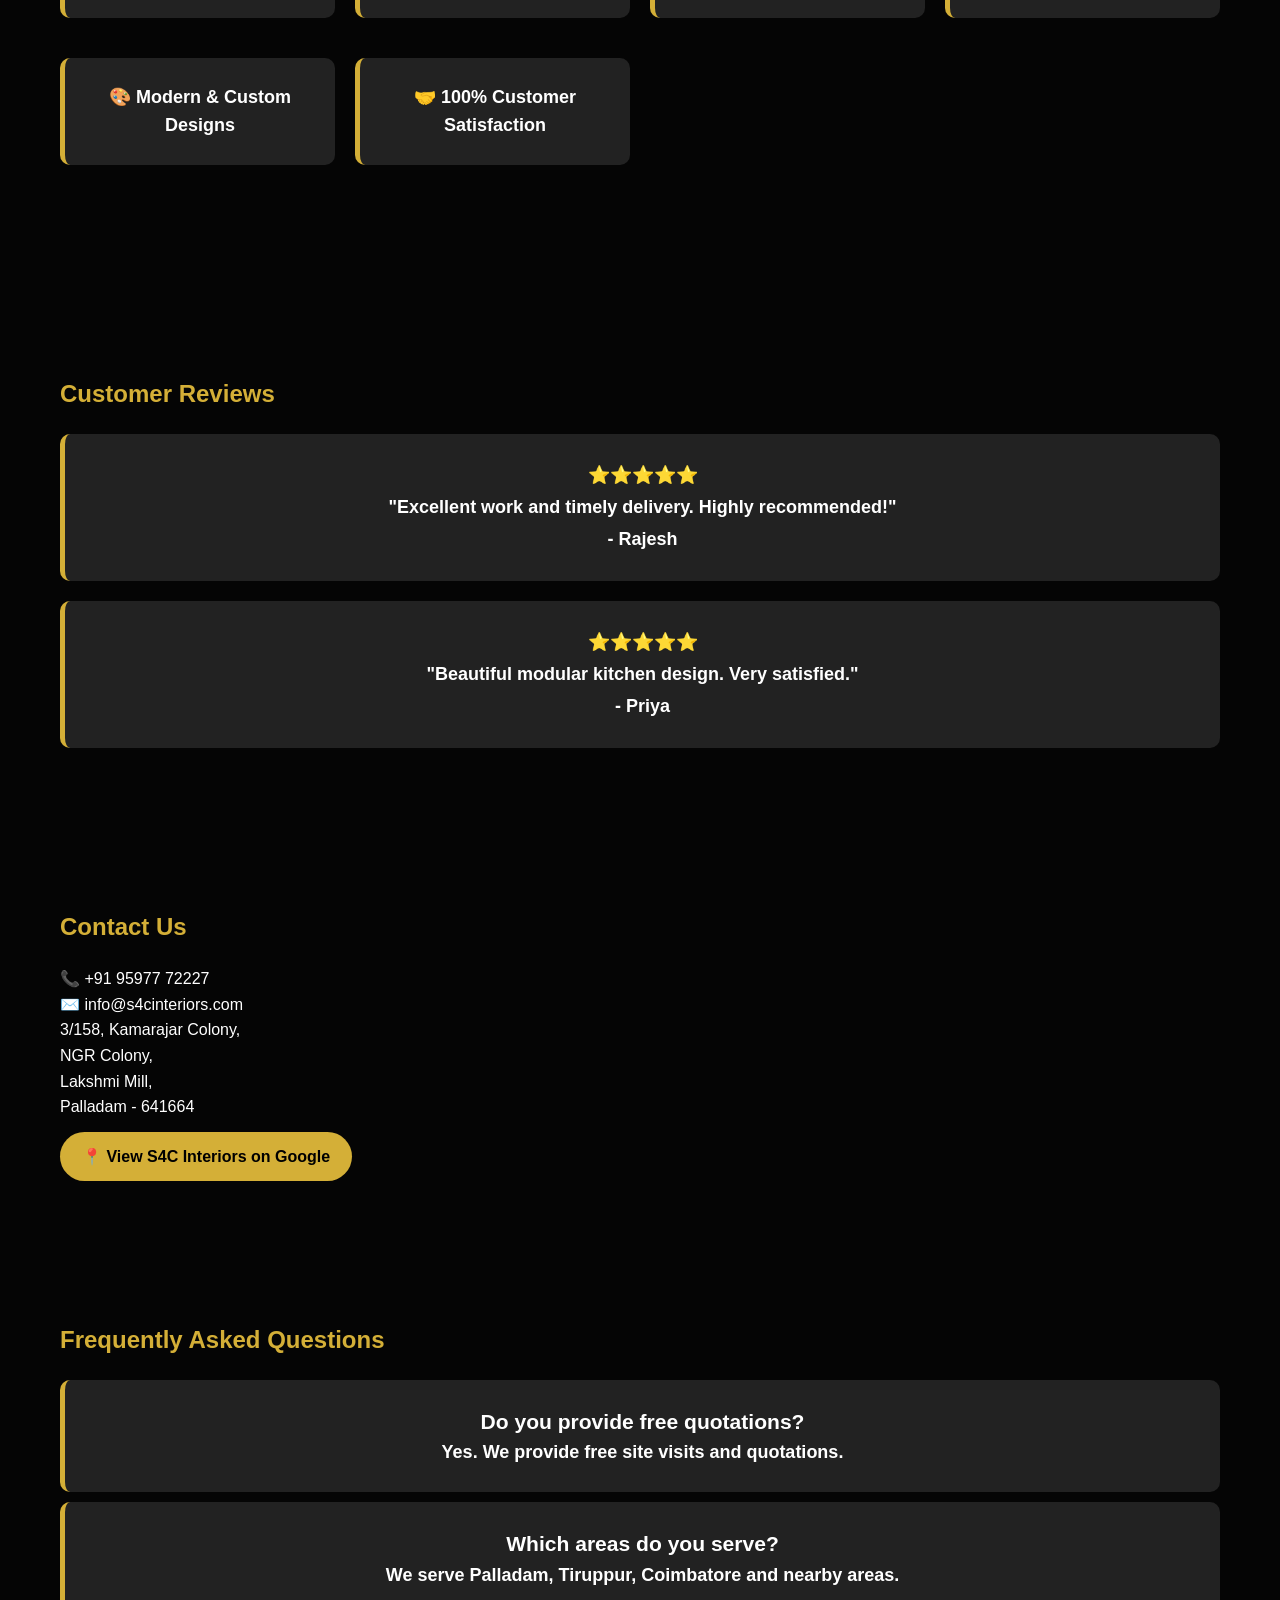
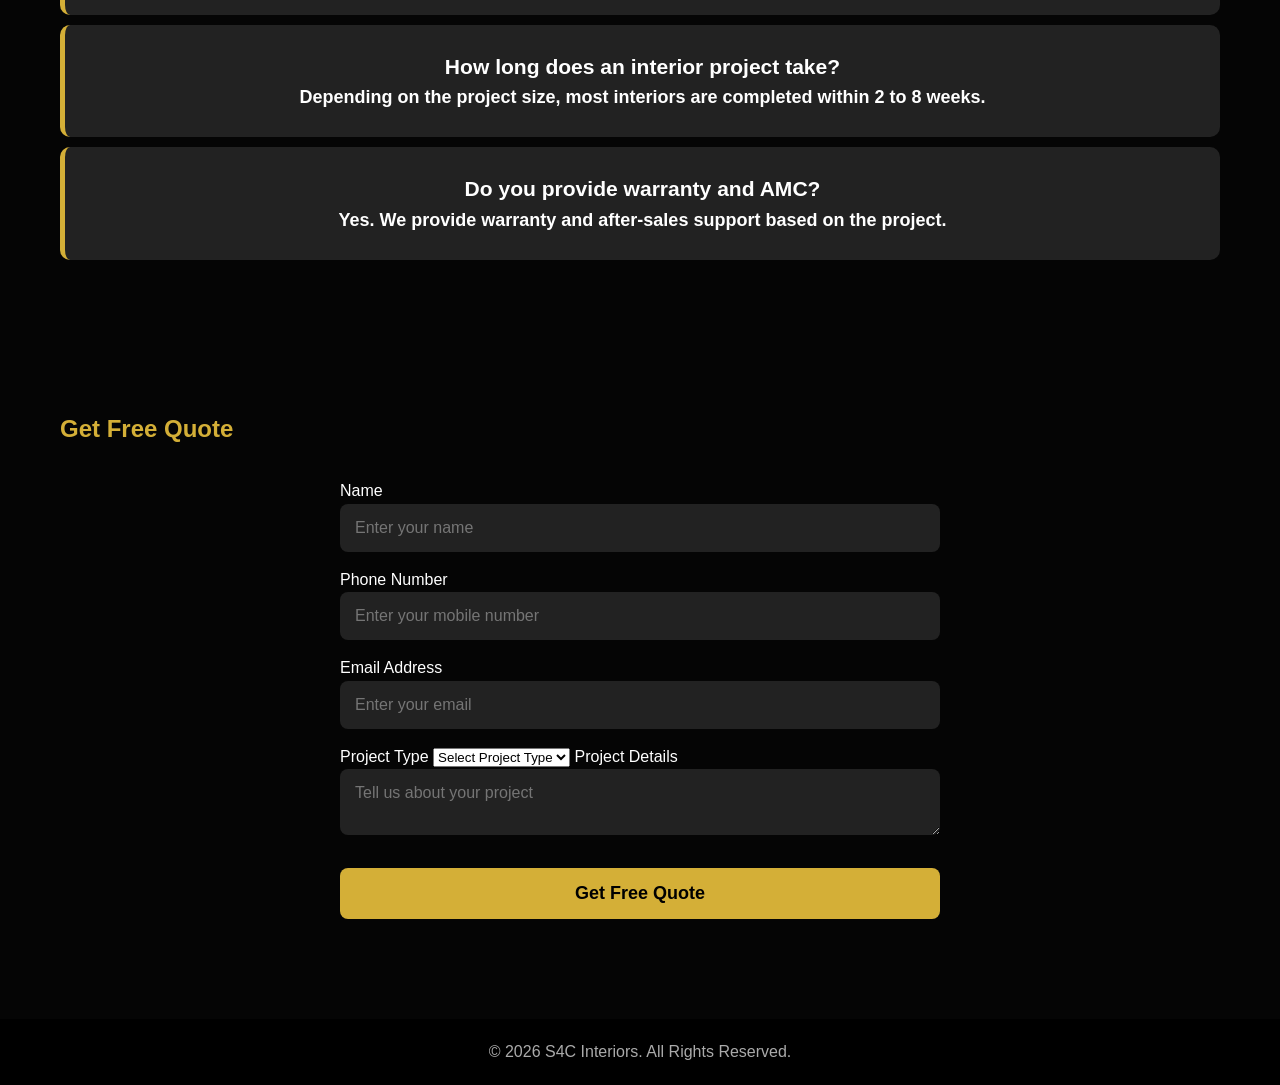
==== commit cd572b5f: "Update index.html" ====
--- a/index.html
+++ b/index.html
@@ -21,8 +21,8 @@
   "@type": "LocalBusiness",
   "name": "S4C Interiors",
   "url": "https://s4cinteriors.com",
-  "logo": "https://s4cinteriors.com/logo.png",
-  "image": "https://s4cinteriors.com/logo.png",
+  "logo": "https://s4cinteriors.com/Logo.webp",
+  "image": "https://s4cinteriors.com/Logo.webp",
   "telephone": "+91-9597772227",
   "email": "info@s4cinteriors.com",
   "address": {
@@ -80,11 +80,11 @@
 
 <body>
   <div id="loader">
-    <img src="logo.png" alt="S4C Interiors Logo">
+    <img src="Logo.webp" alt="S4C Interiors Logo">
   </div>
   <header>
 <div class="container">
-    <img src="logo.png" alt="S4C Interiors Logo" class="logo">
+    <img src="Logo.webp" alt="S4C Interiors Logo" class="logo">
 
     <div class="menu-toggle" onclick="toggleMenu()">
         ☰
--- a/style.css
+++ b/style.css
@@ -800,3 +800,19 @@
   }
 
 }
+.google-location-btn {
+    display: inline-block;
+    margin-top: 12px;
+    padding: 12px 22px;
+    background: #d4af37;
+    color: #000;
+    text-decoration: none;
+    font-weight: 700;
+    border-radius: 25px;
+    transition: 0.3s;
+}
+
+.google-location-btn:hover {
+    transform: translateY(-2px);
+    box-shadow: 0 0 15px rgba(212,175,55,0.5);
+}
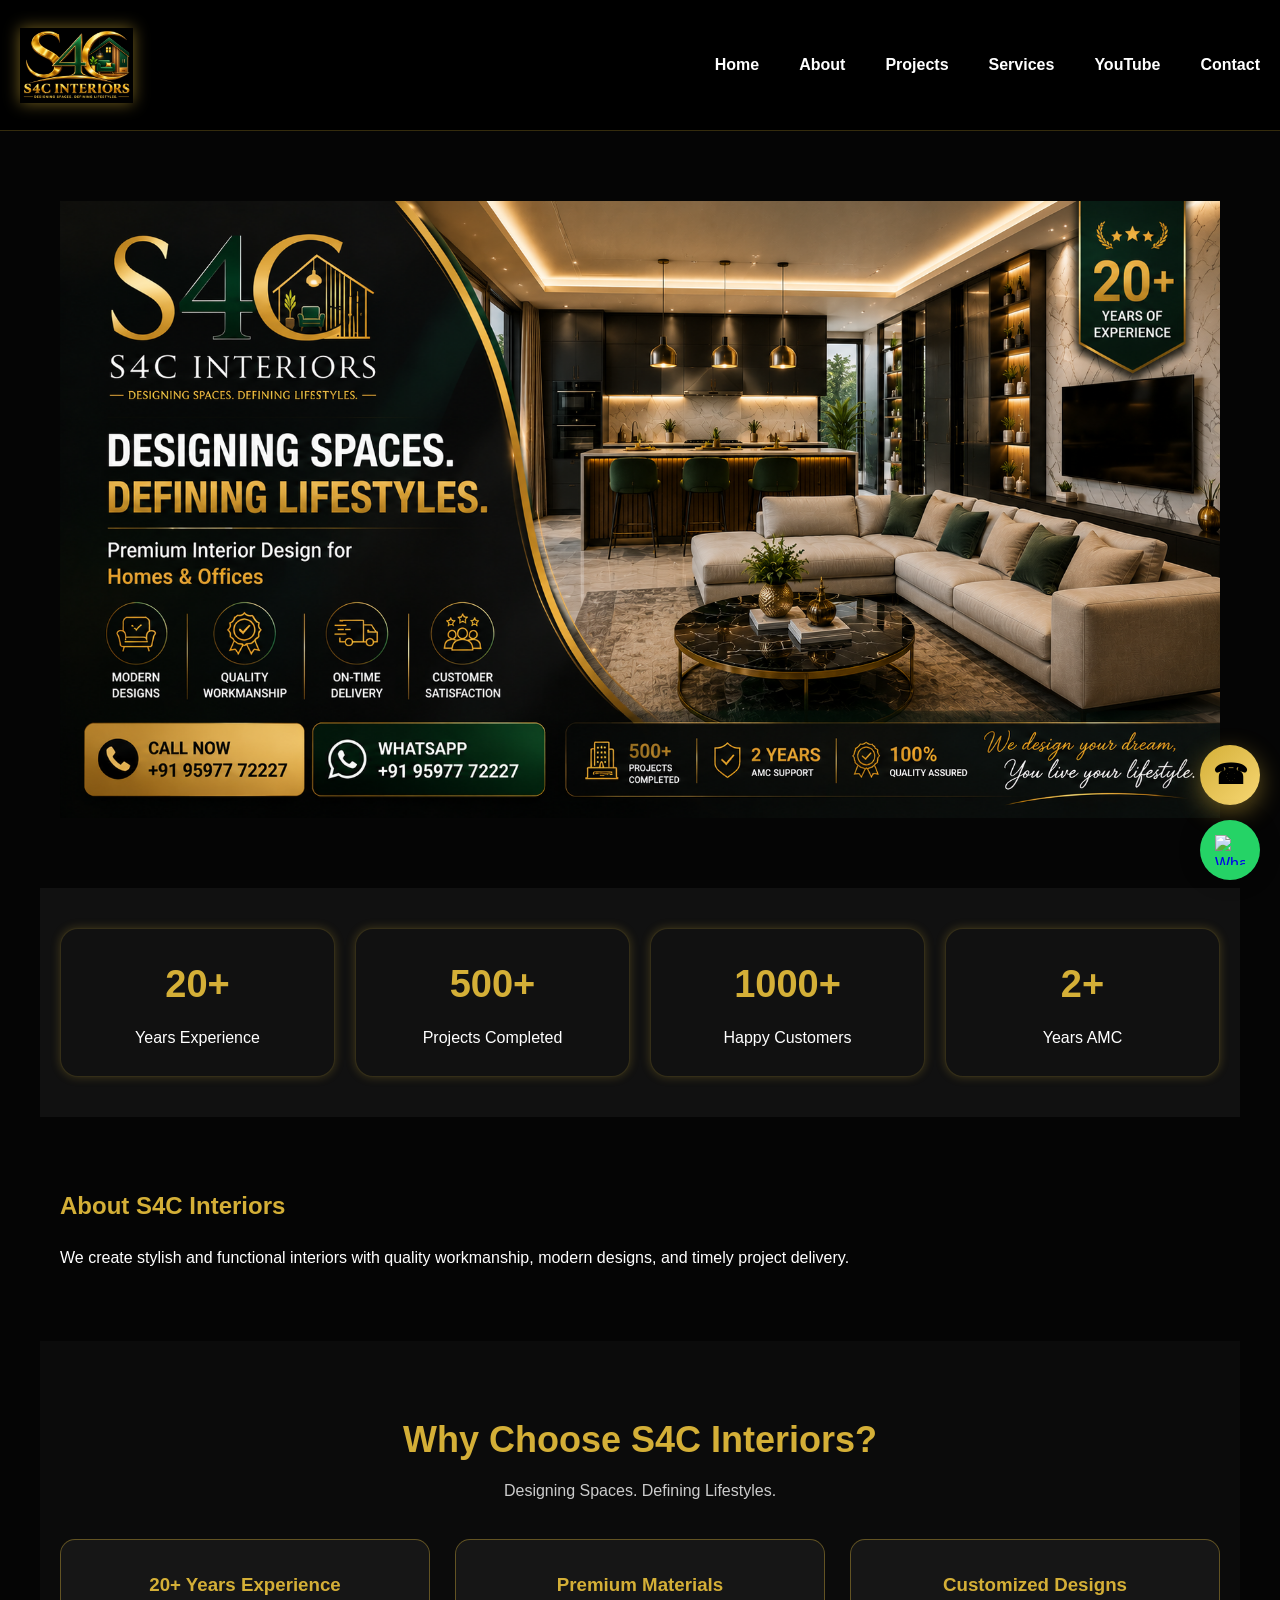
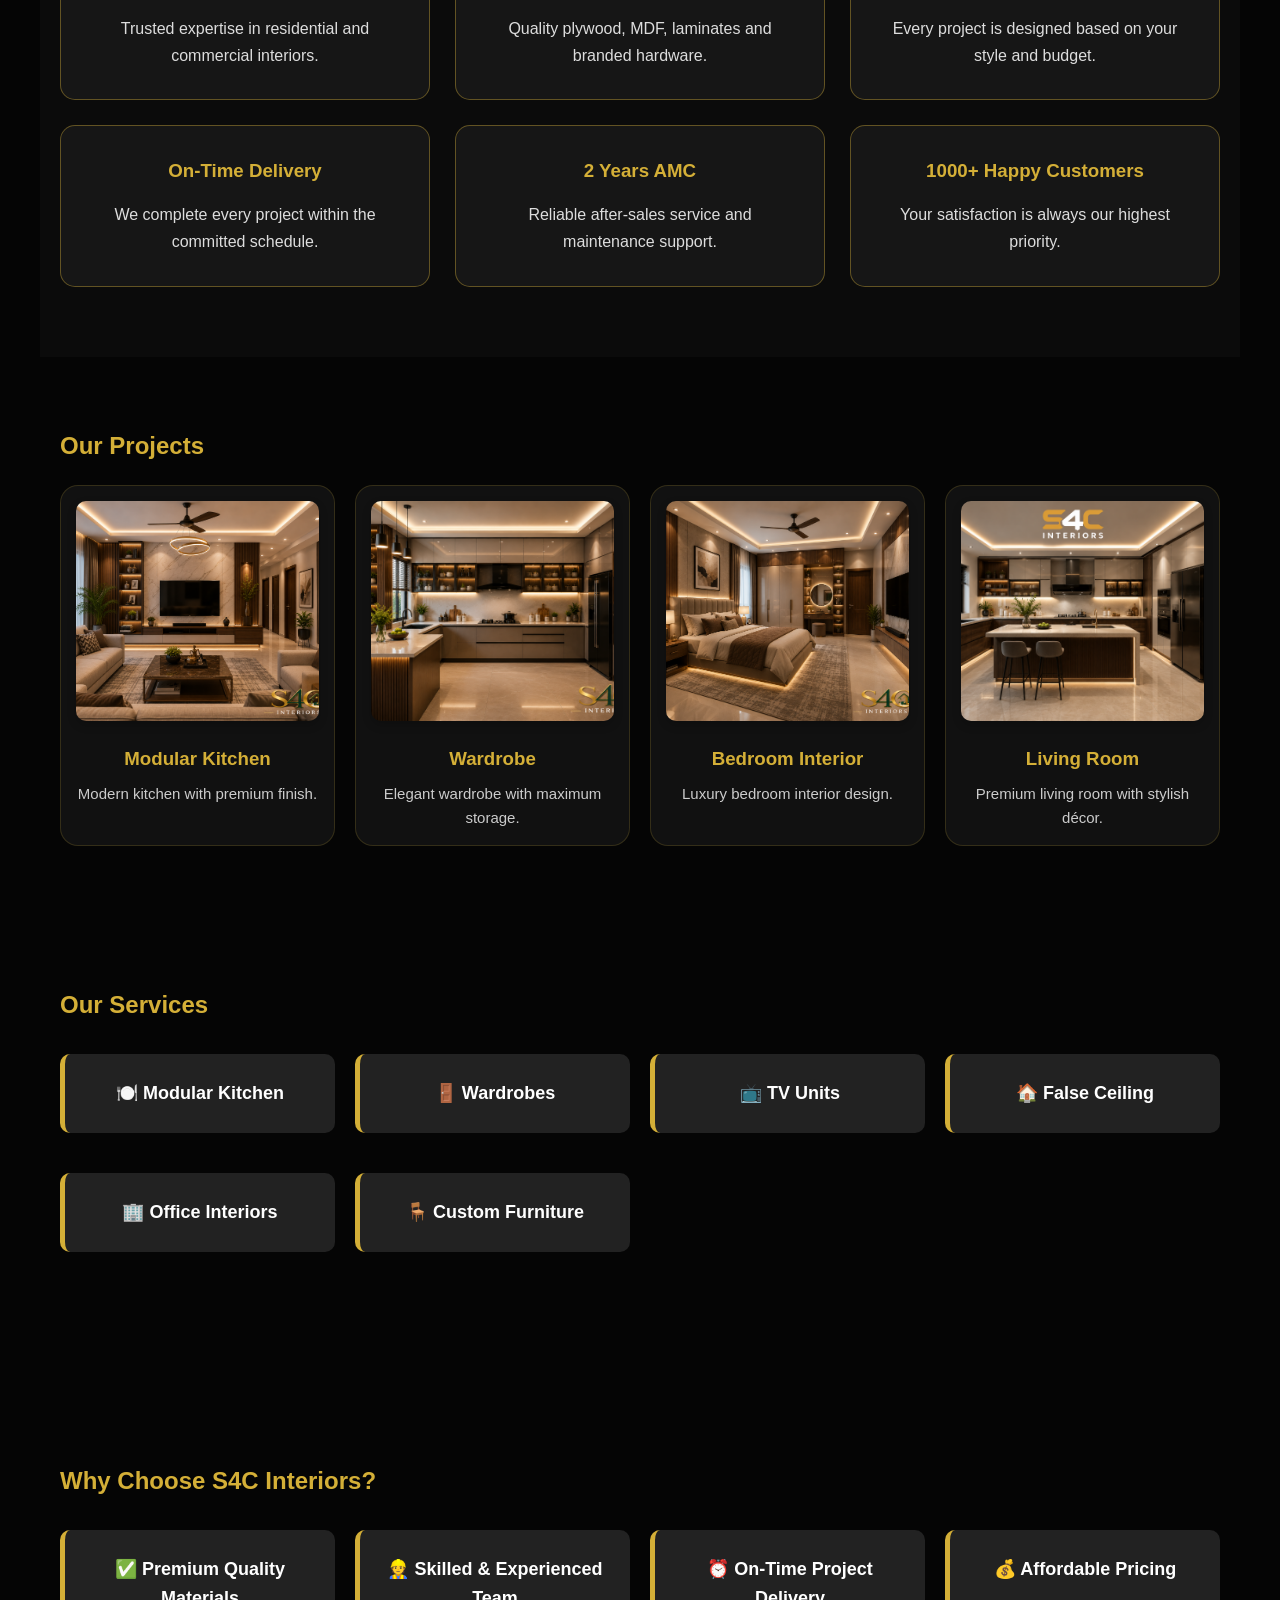
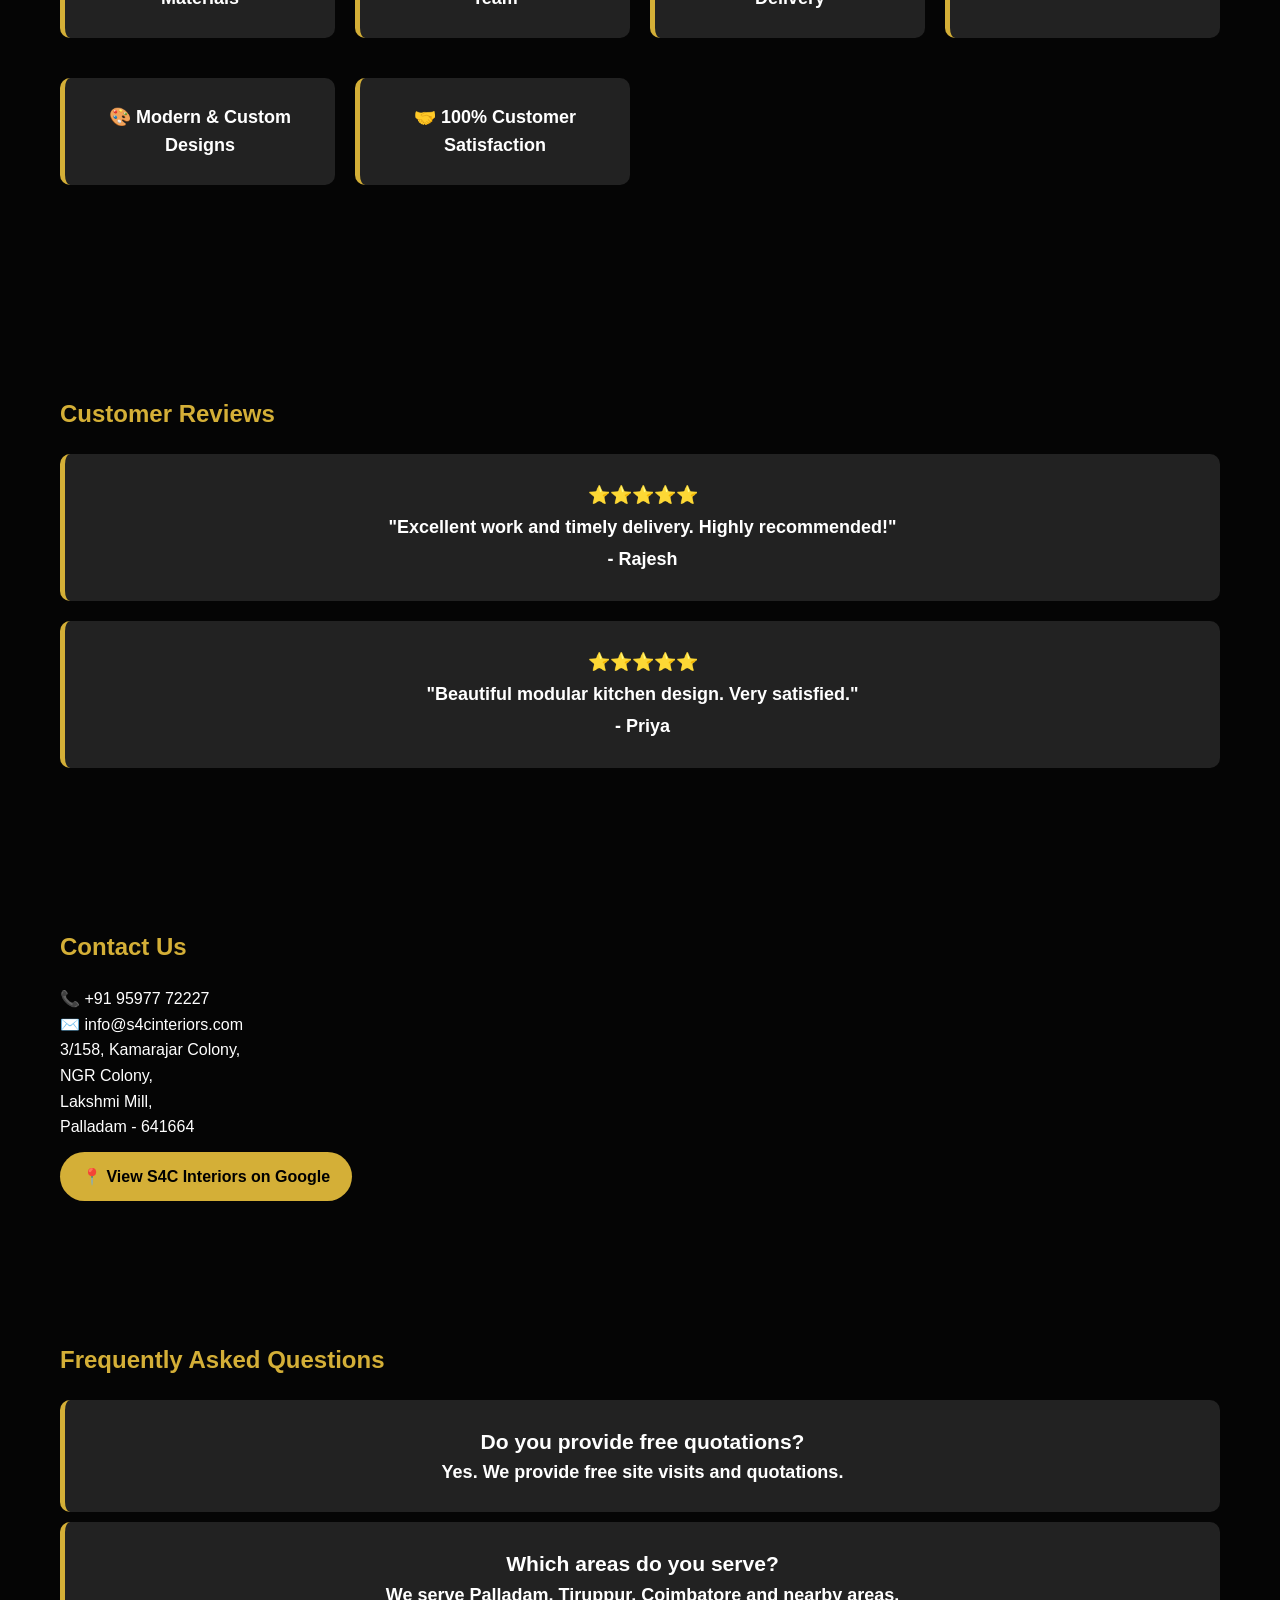
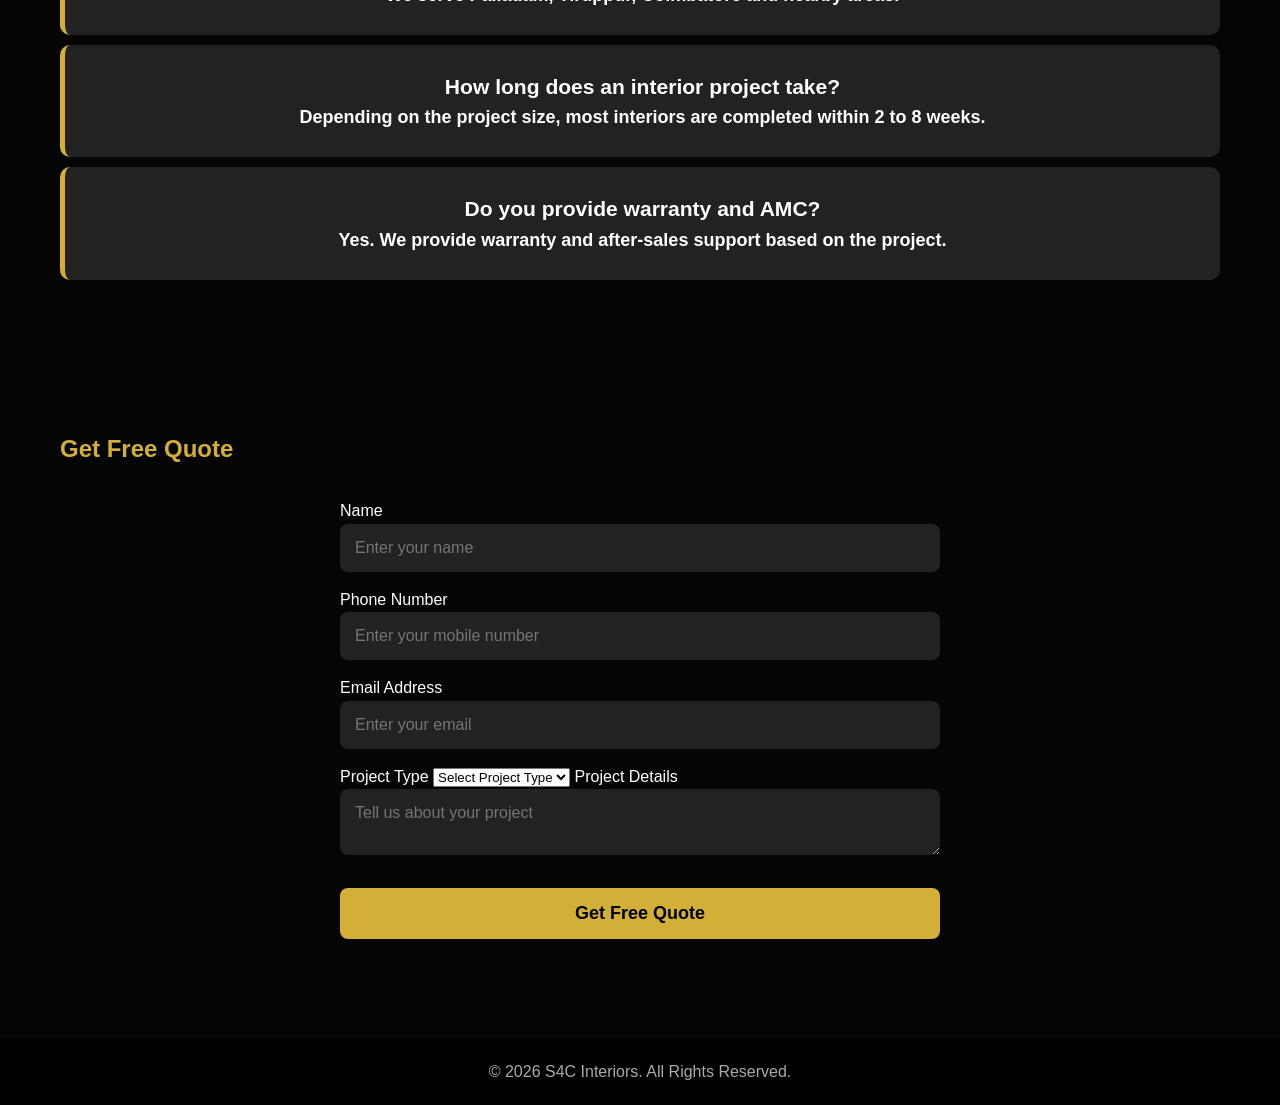
==== commit 7a222599: "Update index.html" ====
--- a/index.html
+++ b/index.html
@@ -95,7 +95,8 @@
         <a href="#about">About</a>
         <a href="#projects">Projects</a>
         <a href="#services">Services</a>
-        <a href="#contact">Contact</a>
+<a href="youtube.html">YouTube</a>
+<a href="#contact">Contact</a>
     </nav>
 </div>
   </header>
--- a/style.css
+++ b/style.css
@@ -94,10 +94,7 @@
 .gallery img:hover{
     transform:scale(1.05);
 }
-.logo{
-    width:220px;
-    height:auto;
-    }
+
 .gallery img{
     width:100%;
     height:250px;
@@ -378,14 +375,7 @@
 
 /* Logo */
 
-.logo{
-  height:70px;
-  padding:8px;
-  border-radius:12px;
-  background:rgba(255,255,255,.08);
-  filter:drop-shadow(0 0 10px rgba(212,175,55,.9));
-  transition:.3s;
-}
+
 
 .logo:hover{
   transform:scale(1.05);
@@ -816,3 +806,44 @@
     transform: translateY(-2px);
     box-shadow: 0 0 15px rgba(212,175,55,0.5);
 }
+/* ===== S4C ORIGINAL HORIZONTAL LOGO ===== */
+
+header .container{
+    min-height:90px;
+    display:flex;
+    align-items:center;
+    justify-content:space-between;
+}
+
+header .logo{
+    width:260px;
+    height:auto;
+    max-height:75px;
+    object-fit:contain;
+    object-position:left center;
+    padding:0;
+    margin:0;
+    border-radius:0;
+    background:transparent;
+    filter:drop-shadow(0 0 8px rgba(212,175,55,.55));
+}
+
+/* Mobile */
+@media (max-width:768px){
+
+    header{
+        padding:10px 15px;
+    }
+
+    header .container{
+        min-height:70px;
+    }
+
+    header .logo{
+        width:210px;
+        height:auto;
+        max-height:60px;
+        object-fit:contain;
+    }
+
+}
